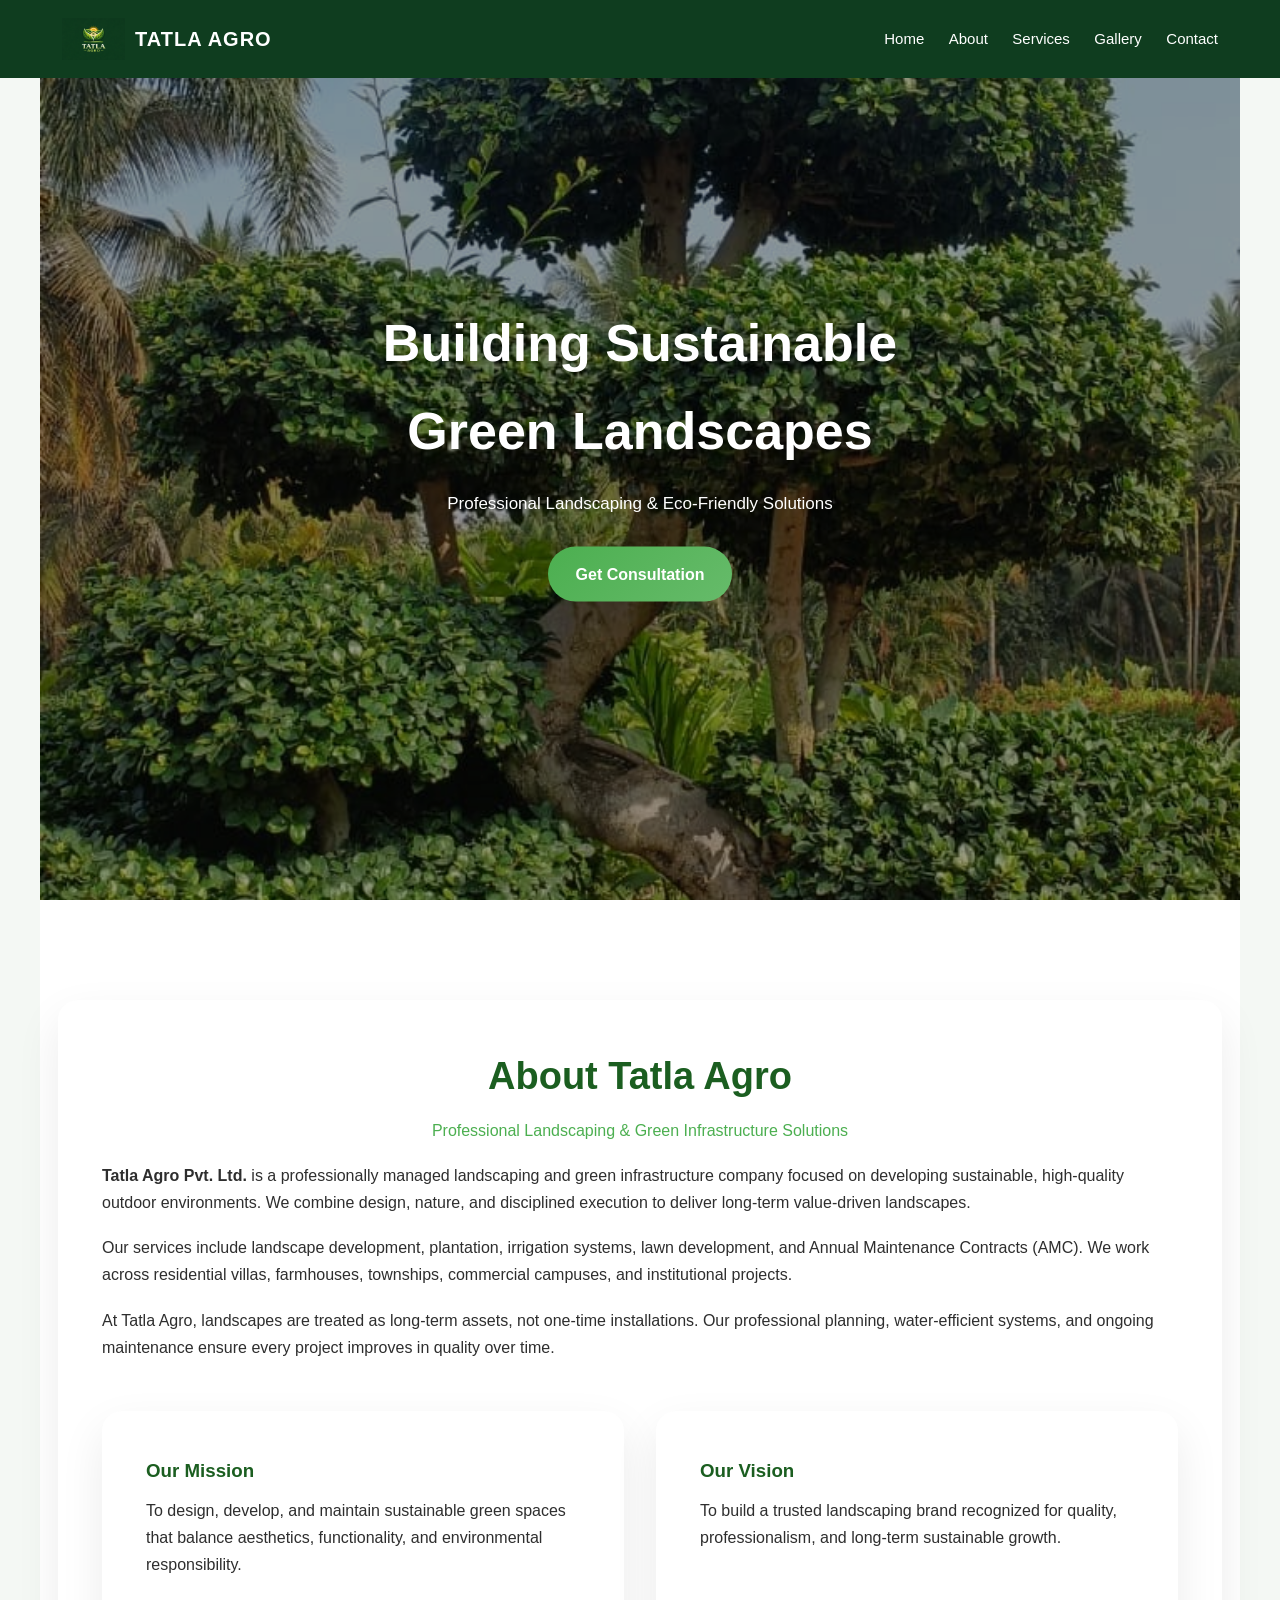
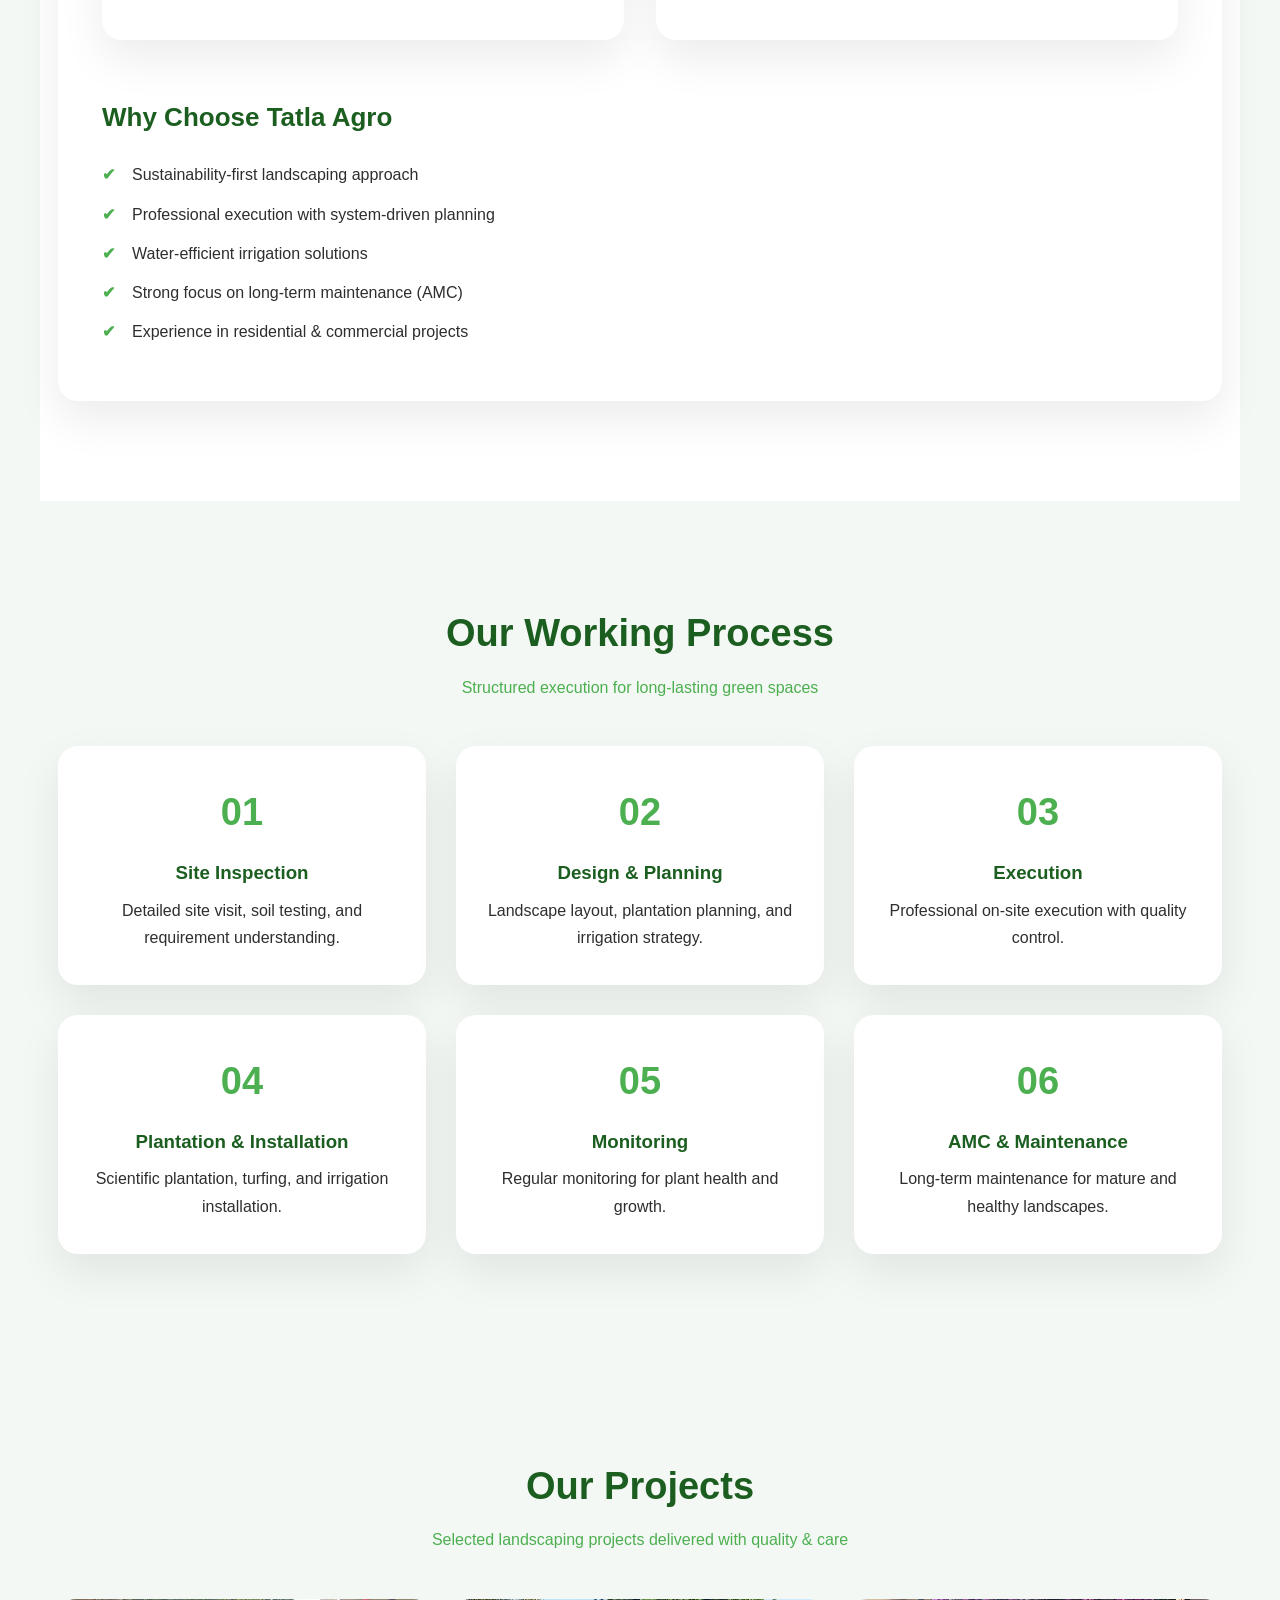
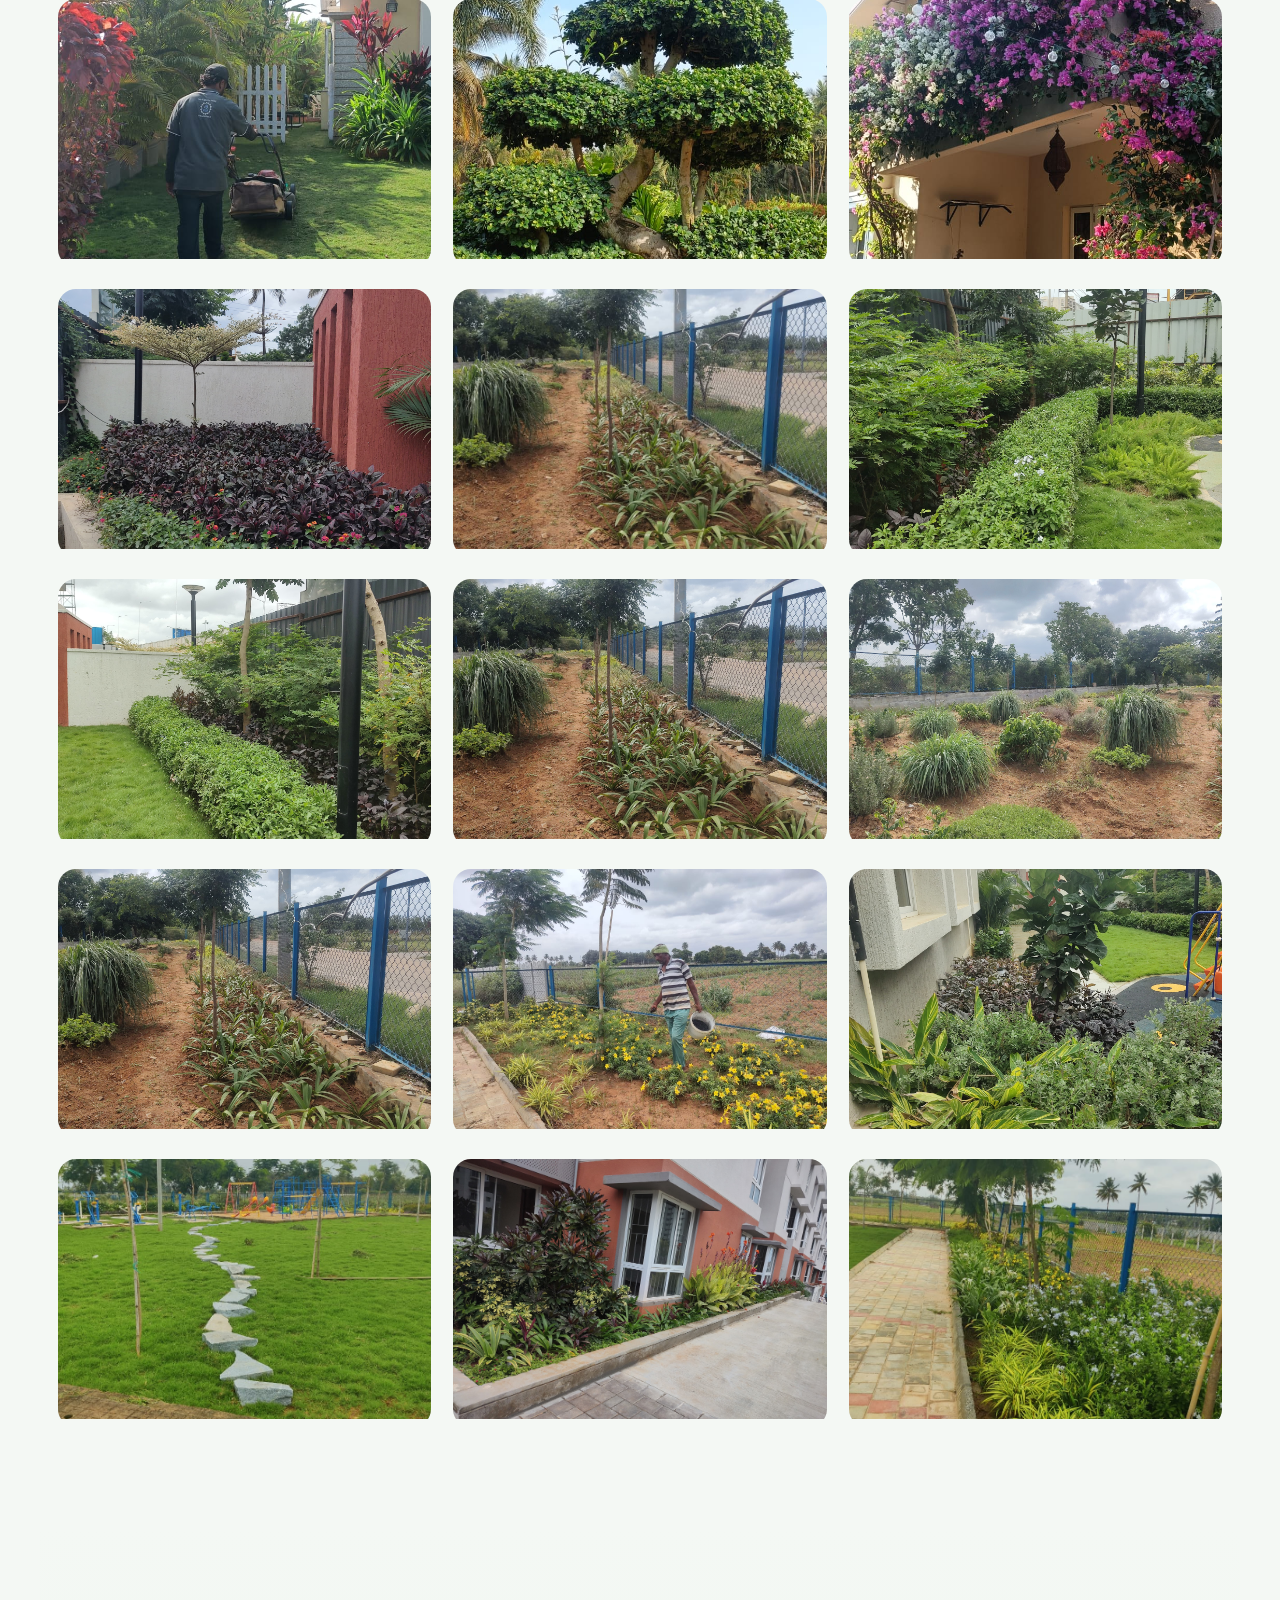
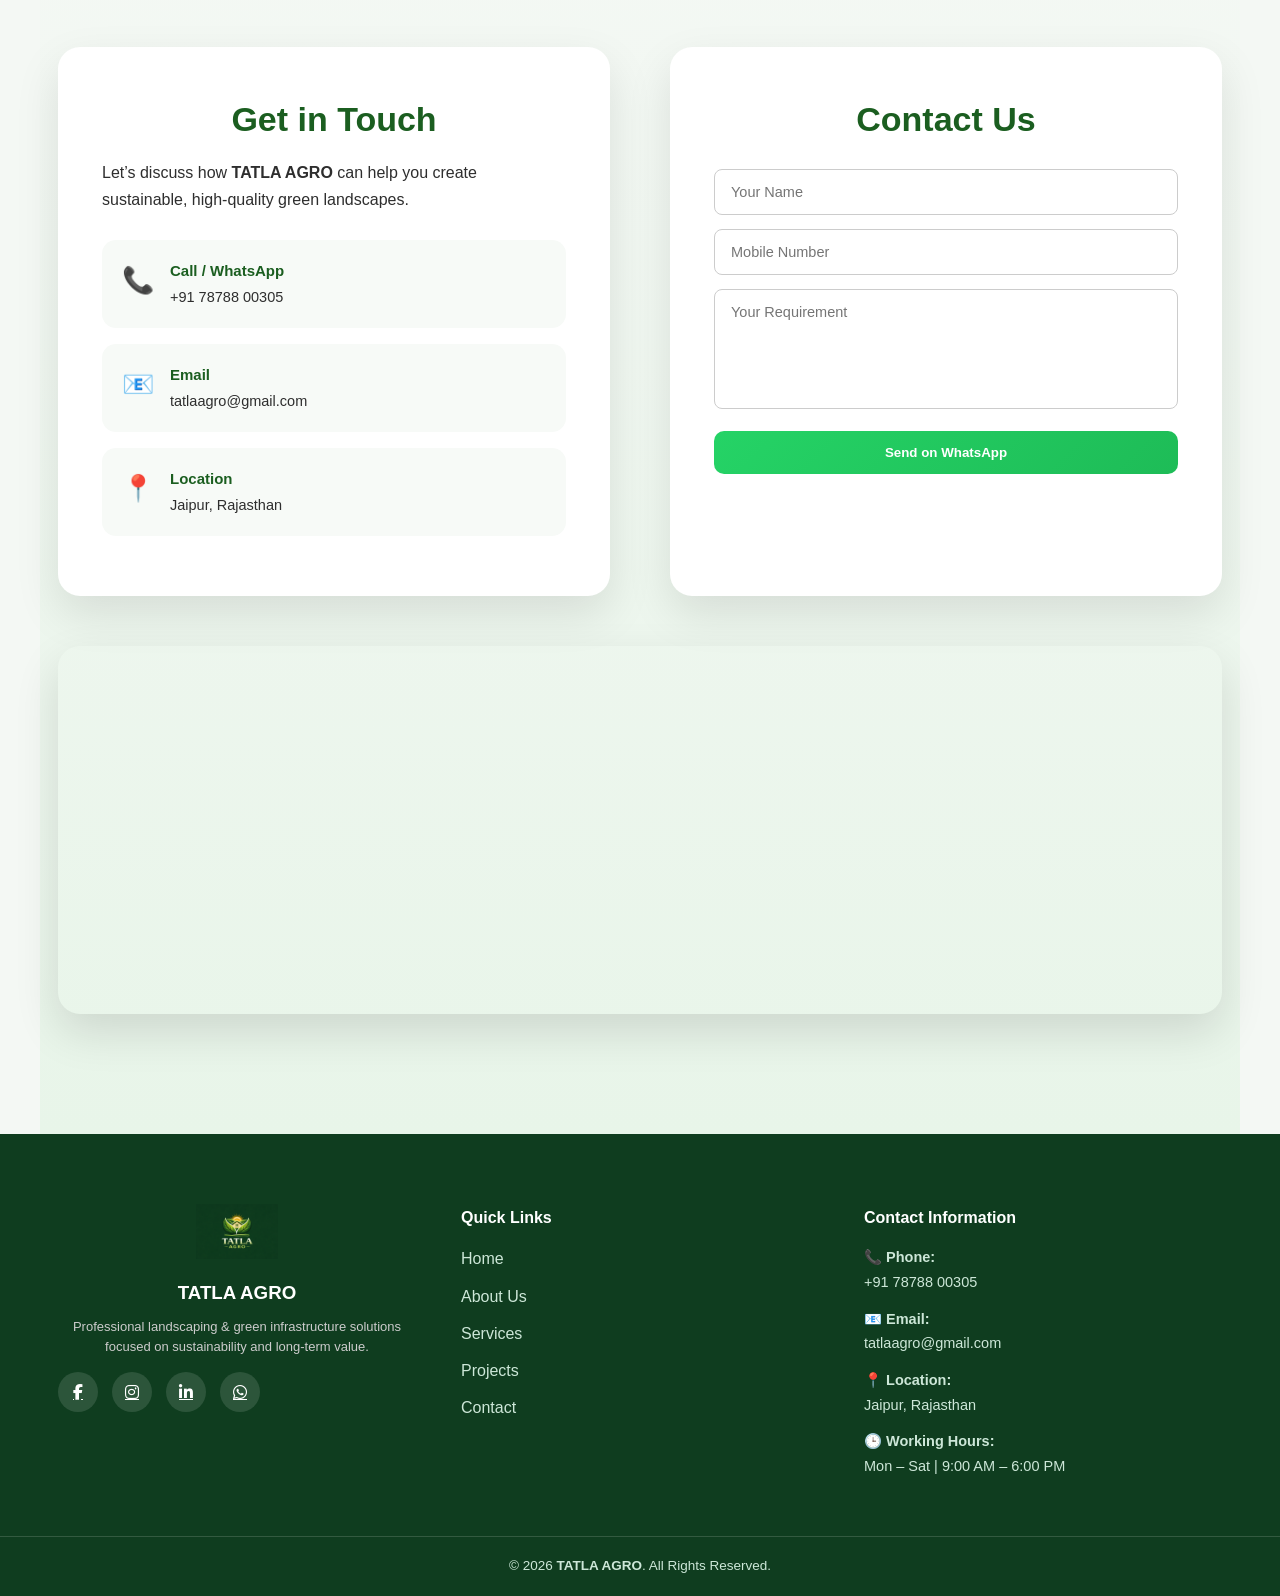
==== index.html @ 559c1608 "Update index.html" ====
<!DOCTYPE html>
<html lang="en">
<head>
  <meta charset="UTF-8">
  <meta name="viewport" content="width=device-width, initial-scale=1.0">
  <title>TATLA AGRO | Professional Landscaping</title>
  <meta name="description" content="Tatla Agro Pvt. Ltd. – Professional landscaping & green infrastructure solutions.">

  <link rel="stylesheet" href="style.css">
  <link rel="stylesheet" href="mobile.css" media="only screen and (max-width:768px)">
  <link rel="stylesheet" href="https://cdnjs.cloudflare.com/ajax/libs/font-awesome/6.5.1/css/all.min.css">
</head>

<body>

<!-- LOADER -->
<div id="page-loader">
  <div class="loader-ring"></div>
  <p>Loading Green Excellence...</p>
</div>

<div id="progress-bar"></div>

<!-- HEADER -->
<header class="main-header">
  <div class="header-inner">
    <div class="logo-box">
      <img src="logo.png" alt="Tatla Agro Logo">
      <span>TATLA AGRO</span>
    </div>
    <div class="menu-icon" onclick="toggleMenu()">☰</div>

    <nav class="nav-menu" id="navMenu">
      <a href="#home" onclick="closeMenu()">Home</a>
      <a href="#about" onclick="closeMenu()">About</a>
      <a href="#services" onclick="closeMenu()">Services</a>
      <a href="#gallery" onclick="closeMenu()">Gallery</a>
      <a href="#contact" onclick="closeMenu()">Contact</a>
    </nav>
  </div>
</header>

<!-- HERO -->
<section class="hero-slider" id="home">
  <div class="slide active" style="background-image:url('1.jpeg')"></div>
  <div class="slide" style="background-image:url('2.jpeg')"></div>
  <div class="slide" style="background-image:url('3.jpeg')"></div>

  <div class="hero-overlay"></div>

  <div class="hero-text">
    <h1>Building Sustainable Green Landscapes</h1>
    <p>Professional Landscaping & Eco-Friendly Solutions</p>
    <a href="#contact" class="btn">Get Consultation</a>
  </div>
</section>


<!-- ================= ABOUT SECTION ================= -->
<section class="about-section reveal" id="about">
  <div class="about-box">

    <h2>About Tatla Agro</h2>
    <p class="subtitle">Professional Landscaping & Green Infrastructure Solutions</p>

    <p>
      <strong>Tatla Agro Pvt. Ltd.</strong> is a professionally managed landscaping and
      green infrastructure company focused on developing sustainable, high-quality
      outdoor environments. We combine design, nature, and disciplined execution
      to deliver long-term value-driven landscapes.
    </p>

    <p>
      Our services include landscape development, plantation, irrigation systems,
      lawn development, and Annual Maintenance Contracts (AMC). We work across
      residential villas, farmhouses, townships, commercial campuses, and
      institutional projects.
    </p>

    <p>
      At Tatla Agro, landscapes are treated as long-term assets, not one-time
      installations. Our professional planning, water-efficient systems, and
      ongoing maintenance ensure every project improves in quality over time.
    </p>

    <div class="about-grid">
      <div class="about-box">
        <h3>Our Mission</h3>
        <p>
          To design, develop, and maintain sustainable green spaces that balance
          aesthetics, functionality, and environmental responsibility.
        </p>
      </div>

      <div class="about-box">
        <h3>Our Vision</h3>
        <p>
          To build a trusted landscaping brand recognized for quality,
          professionalism, and long-term sustainable growth.
        </p>
      </div>
    </div>

    <h3 class="why-title">Why Choose Tatla Agro</h3>
    <ul class="why-list">
      <li>Sustainability-first landscaping approach</li>
      <li>Professional execution with system-driven planning</li>
      <li>Water-efficient irrigation solutions</li>
      <li>Strong focus on long-term maintenance (AMC)</li>
      <li>Experience in residential & commercial projects</li>
    </ul>

  </div>
</section>

<!-- ================= WORKING PROCESS ================= -->
<section class="process reveal">
  <h2>Our Working Process</h2>
  <p class="subtitle">Structured execution for long-lasting green spaces</p>

  <div class="process-grid">

    <div class="process-step">
      <span>01</span>
      <h3>Site Inspection</h3>
      <p>Detailed site visit, soil testing, and requirement understanding.</p>
    </div>

    <div class="process-step">
      <span>02</span>
      <h3>Design & Planning</h3>
      <p>Landscape layout, plantation planning, and irrigation strategy.</p>
    </div>

    <div class="process-step">
      <span>03</span>
      <h3>Execution</h3>
      <p>Professional on-site execution with quality control.</p>
    </div>

    <div class="process-step">
      <span>04</span>
      <h3>Plantation & Installation</h3>
      <p>Scientific plantation, turfing, and irrigation installation.</p>
    </div>

    <div class="process-step">
      <span>05</span>
      <h3>Monitoring</h3>
      <p>Regular monitoring for plant health and growth.</p>
    </div>

    <div class="process-step">
      <span>06</span>
      <h3>AMC & Maintenance</h3>
      <p>Long-term maintenance for mature and healthy landscapes.</p>
    </div>

  </div>
</section>

<!-- ================= PROJECTS / GALLERY ================= -->
<!-- ================= PROJECTS / GALLERY ================= -->
<section class="gallery-section reveal" id="gallery">
  <h2>Our Projects</h2>
  <p class="subtitle">Selected landscaping projects delivered with quality & care</p>

  <div class="gallery-grid">

    <div class="gallery-item" onclick="openLightbox('1.jpeg')">
      <img src="1.jpeg" alt="Residential Villa Landscape">
      <div class="gallery-overlay">Residential Villa Landscape</div>
    </div>

    <div class="gallery-item" onclick="openLightbox('2.jpeg')">
      <img src="2.jpeg" alt="Farmhouse Plantation Project">
      <div class="gallery-overlay">Farmhouse Plantation Project</div>
    </div>

    <div class="gallery-item" onclick="openLightbox('3.jpeg')">
      <img src="3.jpeg" alt="Commercial Green Campus">
      <div class="gallery-overlay">Commercial Green Campus</div>
    </div>

    <div class="gallery-item" onclick="openLightbox('4.jpeg')">
      <img src="4.jpeg" alt="Luxury Lawn Development">
      <div class="gallery-overlay">Luxury Lawn Development</div>
    </div>

    <div class="gallery-item" onclick="openLightbox('5.jpeg')">
      <img src="5.jpeg" alt="Drip Irrigation System">
      <div class="gallery-overlay">Drip Irrigation System</div>
    </div>

    <div class="gallery-item" onclick="openLightbox('6.jpeg')">
      <img src="6.jpeg" alt="Township Landscaping">
      <div class="gallery-overlay">Township Landscaping</div>
    </div>

    <div class="gallery-item" onclick="openLightbox('7.jpeg')">
      <img src="7.jpeg" alt="Garden Renovation Project">
      <div class="gallery-overlay">Garden Renovation Project</div>
    </div>

    <div class="gallery-item" onclick="openLightbox('8.jpeg')">
      <img src="8.jpeg" alt="Avenue Plantation Work">
      <div class="gallery-overlay">Avenue Plantation Work</div>
    </div>

    <div class="gallery-item" onclick="openLightbox('9.jpeg')">
      <img src="9.jpeg" alt="Resort Landscape Design">
      <div class="gallery-overlay">Resort Landscape Design</div>
    </div>

    <div class="gallery-item" onclick="openLightbox('10.jpeg')">
      <img src="10.jpeg" alt="Institutional Green Area">
      <div class="gallery-overlay">Institutional Green Area</div>
    </div>

    <div class="gallery-item" onclick="openLightbox('11.jpeg')">
      <img src="11.jpeg" alt="Modern Home Garden">
      <div class="gallery-overlay">Modern Home Garden</div>
    </div>

    <div class="gallery-item" onclick="openLightbox('12.jpeg')">
      <img src="12.jpeg" alt="Park Development Project">
      <div class="gallery-overlay">Park Development Project</div>
    </div>

    <div class="gallery-item" onclick="openLightbox('13.jpeg')">
      <img src="13.jpeg" alt="Eco-Friendly Landscape">
      <div class="gallery-overlay">Eco-Friendly Landscape</div>
    </div>

    <div class="gallery-item" onclick="openLightbox('14.jpeg')">
      <img src="14.jpeg" alt="Corporate Office Landscape">
      <div class="gallery-overlay">Corporate Office Landscape</div>
    </div>

    <div class="gallery-item" onclick="openLightbox('15.jpeg')">
      <img src="15.jpeg" alt="Maintenance & AMC Project">
      <div class="gallery-overlay">Maintenance & AMC Project</div>
    </div>

  </div>
</section>


  <!-- CONTACT + FORM -->
<!-- ================= CONTACT SECTION ================= -->
<section class="contact-pro reveal" id="contact">

  <!-- TOP : INFO + FORM -->
  <div class="contact-container">

    <!-- LEFT : GET IN TOUCH -->
    <div class="contact-left">
      <h2>Get in Touch</h2>
      <p>
        Let’s discuss how <strong>TATLA AGRO</strong> can help you create
        sustainable, high-quality green landscapes.
      </p>

      <div class="info-box">
        <span>📞</span>
        <div>
          <h4>Call / WhatsApp</h4>
          <p>+91 78788 00305</p>
        </div>
      </div>

      <div class="info-box">
        <span>📧</span>
        <div>
          <h4>Email</h4>
          <p>tatlaagro@gmail.com</p>
        </div>
      </div>

      <div class="info-box">
        <span>📍</span>
        <div>
          <h4>Location</h4>
          <p>Jaipur, Rajasthan</p>
        </div>
      </div>
    </div>

    <!-- RIGHT : CONTACT FORM -->
    <div class="contact-right">
      <h2>Contact Us</h2>

      <form class="contact-form" onsubmit="sendWhatsApp(); return false;">
        <input type="text" id="name" placeholder="Your Name" required>
        <input type="tel" id="mobile" placeholder="Mobile Number" required>
        <textarea id="message" placeholder="Your Requirement"></textarea>
        <button type="submit">Send on WhatsApp</button>
      </form>
    </div>

  </div>

  <!-- BOTTOM : MAP -->
  <div class="contact-map">
     <iframe
        src="https://www.google.com/maps/embed?pb=!1m18!1m12!1m3!1d5981.088349086191!2d75.70664838748525!3d26.954976869300257!2m3!1f0!2f0!3f0!3m2!1i1024!2i768!4f13.1!3m3!1m2!1s0x396c4cd67a8f093d%3A0x9d8cc6167a414811!2sXP34%2BFX5%2C%20Jethu%20Rd%2C%20Govindpura%2C%20Jaipur%2C%20Rajasthan%20302044!5e0!3m2!1sen!2sin!4v1768583496267!5m2!1sen!2sin"
                    width="600" height="450" style="border:0;" allowfullscreen="" loading="lazy"
                    referrerpolicy="no-referrer-when-downgrade">
      </iframe>
  </div>

</section>


   
<!-- ================= FOOTER ================= -->
<footer class="site-footer">
  <div class="footer-container">

    <!-- LEFT : BRAND -->
    <div class="footer-brand">
      <img src="logo.png" alt="Tatla Agro Logo">
      <h3>TATLA AGRO</h3>
      <p>
        Professional landscaping & green infrastructure solutions
        focused on sustainability and long-term value.
      </p>
    
      <div class="social-links">
        <a href="#" aria-label="Facebook"><i class="fab fa-facebook-f"></i></a>
        <a href="#" aria-label="Instagram"><i class="fab fa-instagram"></i></a>
        <a href="#" aria-label="LinkedIn"><i class="fab fa-linkedin-in"></i></a>
        <a href="https://wa.me/917878800305" aria-label="WhatsApp">
          <i class="fab fa-whatsapp"></i>
        </a>
      </div>
    </div>

    <!-- CENTER : QUICK LINKS -->
    <div class="footer-col">
      <h4>Quick Links</h4>
      <ul>
        <li><a href="#home">Home</a></li>
        <li><a href="#about">About Us</a></li>
        <li><a href="#services">Services</a></li>
        <li><a href="#gallery">Projects</a></li>
        <li><a href="#contact">Contact</a></li>
      </ul>
    </div>

    <!-- RIGHT : CONTACT INFORMATION -->
    <div class="footer-col footer-contact">
      <h4>Contact Information</h4>

      <p><strong>📞 Phone:</strong><br>+91 78788 00305</p>
      <p><strong>📧 Email:</strong><br>tatlaagro@gmail.com</p>
      <p><strong>📍 Location:</strong><br>Jaipur, Rajasthan</p>

      <p><strong>🕒 Working Hours:</strong><br>Mon – Sat | 9:00 AM – 6:00 PM</p>
    </div>

  </div>

  <div class="footer-bottom">
    © 2026 <strong>TATLA AGRO</strong>. All Rights Reserved.
  </div>
</footer>


<script src="script.js"></script>
</body>
---- style.css ----
/* ================= RESET & VARIABLES ================= */
:root{
  --green-dark:#0f3d1f;
  --green-main:#4caf50;
  --green-soft:#e8f5e9;
  --text-dark:#2e2e2e;
  --shadow-soft:0 18px 45px rgba(0,0,0,.08);
  --shadow-hover:0 28px 65px rgba(0,0,0,.12);
}

*{
  margin:0;
  padding:0;
  box-sizing:border-box;
  font-family:"Segoe UI",Arial,sans-serif;
}

body{
  background:#f4f8f4;
  color:var(--text-dark);
  line-height:1.7;
}

/* ================= LOADER ================= */
#page-loader{
  position:fixed;
  inset:0;
  background:var(--green-dark);
  display:flex;
  flex-direction:column;
  align-items:center;
  justify-content:center;
  z-index:99999;
}

.loader-ring{
  width:60px;
  height:60px;
  border:6px solid rgba(255,255,255,.25);
  border-top:6px solid var(--green-main);
  border-radius:50%;
  animation:spin 1s linear infinite;
}

@keyframes spin{to{transform:rotate(360deg)}}

#page-loader p{
  margin-top:14px;
  color:#fff;
  font-size:14px;
  letter-spacing:1px;
}

/* ================= HEADER ================= */
.main-header{
  position:fixed;
  top:0;
  width:100%;
  background:var(--green-dark);
  z-index:1000;
}

.header-inner{
  max-width:1200px;
  margin:auto;
  padding:18px 22px;
  display:flex;
  justify-content:space-between;
  align-items:center;
}

.logo{
  color:#fff;
  font-size:22px;
  font-weight:800;
  letter-spacing:2px;
}

.menu-icon{
  display:none;
  color:#fff;
  font-size:28px;
  cursor:pointer;
}

.nav-menu a{
  color:#fff;
  text-decoration:none;
  margin-left:20px;
  font-size:15px;
  position:relative;
}

.nav-menu a::after{
  content:"";
  position:absolute;
  left:0;
  bottom:-6px;
  width:0;
  height:2px;
  background:var(--green-main);
  transition:.3s;
}

.nav-menu a:hover::after{
  width:100%;
}

/* ================= HERO ================= */
.hero-slider{
  position:relative;
  height:100vh;
  padding-top:72px;
  overflow:hidden;
}

.slide{
  position:absolute;
  inset:0;
  background-size:cover;
  background-position:center;
  opacity:0;
  transition:opacity 1.2s ease;
}

.slide.active{opacity:1}

.hero-overlay{
  position:absolute;
  inset:0;
  background:rgba(0,0,0,.4);
}

.hero-text{
  position:absolute;
  top:50%;
  left:50%;
  transform:translate(-50%,-50%);
  text-align:center;
  color:#fff;
  z-index:2;
  max-width:680px;
  padding:0 20px;
}

.hero-text h1{
  font-size:52px;
  font-weight:800;
  margin-bottom:14px;
}

.hero-text p{
  font-size:17px;
  margin-bottom:28px;
}

.btn{
  display:inline-block;
  background:linear-gradient(135deg,var(--green-main),#66bb6a);
  color:#fff;
  padding:14px 28px;
  border-radius:30px;
  font-weight:600;
  text-decoration:none;
  transition:.3s;
}

.btn:hover{
  transform:translateY(-2px);
  box-shadow:var(--shadow-hover);
}

/* ================= SECTIONS ================= */
section{
  max-width:1200px;
  margin:auto;
  padding:100px 18px;
}

h2{
  text-align:center;
  font-size:38px;
  color:#1b5e20;
  margin-bottom:8px;
}

.subtitle{
  text-align:center;
  color:var(--green-main);
  margin-bottom:45px;
  font-size:16px;
}

/* ================= ABOUT ================= */
.about-section{
  background:#fff;
}

.about-box{
  background:#fff;
  padding:44px;
  border-radius:20px;
  box-shadow:var(--shadow-soft);
}

.about-section p{
  font-size:16px;
  margin-bottom:18px;
}

.about-grid{
  display:grid;
  grid-template-columns:repeat(2,1fr);
  gap:32px;
  margin-top:50px;
}

.about-box h3{
  color:#1b5e20;
  margin-bottom:10px;
}

.why-title{
  margin-top:55px;
  font-size:26px;
  color:#1b5e20;
}

.why-list{
  list-style:none;
  margin-top:22px;
}

.why-list li{
  position:relative;
  padding-left:30px;
  margin-bottom:12px;
}

.why-list li::before{
  content:"✔";
  position:absolute;
  left:0;
  color:var(--green-main);
  font-weight:700;
}

/* ================= PROCESS ================= */
.process-grid{
  display:grid;
  grid-template-columns:repeat(3,1fr);
  gap:30px;
}

.process-step{
  background:#fff;
  padding:34px 28px;
  border-radius:20px;
  box-shadow:var(--shadow-soft);
  text-align:center;
  transition:.3s;
}

.process-step:hover{
  transform:translateY(-6px);
  box-shadow:var(--shadow-hover);
}

.process-step span{
  font-size:38px;
  font-weight:800;
  color:var(--green-main);
}

.process-step h3{
  margin:12px 0 8px;
  color:#1b5e20;
}

/* ================= GALLERY ================= */
.gallery-grid{
  display:grid;
  grid-template-columns:repeat(3,1fr);
  gap:22px;
}

.gallery-item{
  position:relative;
  overflow:hidden;
  border-radius:18px;
  cursor:pointer;
}

.gallery-item img{
  width:100%;
  height:260px;
  object-fit:cover;
  transition:transform .4s ease;
}

.gallery-item:hover img{
  transform:scale(1.12);
}

.gallery-overlay{
  position:absolute;
  inset:0;
  background:rgba(0,0,0,.45);
  color:#fff;
  display:flex;
  align-items:center;
  justify-content:center;
  font-weight:600;
  opacity:0;
  transition:.3s;
}

.gallery-item:hover .gallery-overlay{
  opacity:1;
}

/* ================= CONTACT FORM ================= */
.footer-form input,
.footer-form textarea{
  width:100%;
  padding:13px;
  margin-top:10px;
  border-radius:6px;
  border:1px solid #ccc;
}

.footer-form textarea{height:90px}

.footer-form button{
  margin-top:12px;
  width:100%;
  padding:13px;
  background:linear-gradient(135deg,#25d366,#1ebc57);
  border:none;
  color:#fff;
  font-weight:600;
  border-radius:8px;
  cursor:pointer;
}

/* ================= MAP ================= */
.footer-map iframe{
  width:100%;
  height:320px;
  border:0;
}

/* ================= FOOTER ================= */
.site-footer{
  background:#0f3d1f;
  color:#e0f2e9;
  padding-top:70px;
}

.footer-container{
  max-width:1200px;
  margin:auto;
  padding:0 18px 45px;
  display:grid;
  grid-template-columns: repeat(3,1fr);
  gap:45px;
}

/* COMMON */
.footer-col h3,
.footer-col h4{
  color:#ffffff;
  margin-bottom:14px;
}

.footer-col p{
  font-size:14.5px;
  line-height:1.7;
  color:#cde7d8;
}

/* QUICK LINKS */
.footer-col ul{
  list-style:none;
  padding:0;
}

.footer-col ul li{
  margin-bottom:10px;
}

.footer-col ul li a{
  color:#cde7d8;
  text-decoration:none;
}

.footer-col ul li a:hover{
  color:#4caf50;
}

/* CONTACT INFO RIGHT */
.footer-contact p{
  margin-bottom:12px;
}

/* SOCIAL ICONS */
.social-links{
  display:flex;
  gap:14px;
  margin-top:16px;
}

.social-links a{
  width:40px;
  height:40px;
  display:flex;
  align-items:center;
  justify-content:center;
  border-radius:50%;
  background:rgba(255,255,255,0.12);
  color:#ffffff;
  transition:0.3s;
}

.social-links a:hover{
  background:#4caf50;
  transform:translateY(-3px);
}

/* BOTTOM */
.footer-bottom{
  text-align:center;
  padding:18px;
  font-size:13.5px;
  border-top:1px solid rgba(255,255,255,0.15);
  color:#cde7d8;
}

/* ================= CONTACT SECTION – LAYOUT ================= */
.contact-pro{
  background: linear-gradient(180deg,#f4f8f4,#e8f5e9);
  padding:120px 18px;
}

/* TOP GRID */
.contact-container{
  max-width:1200px;
  margin:auto;
  display:grid;
  grid-template-columns: 1fr 1fr;
  gap:60px;
}

/* LEFT : INFO */
.contact-left{
  background:#ffffff;
  padding:44px;
  border-radius:22px;
  box-shadow:0 18px 45px rgba(0,0,0,0.1);
}

.contact-left h2{
  font-size:34px;
  color:#1b5e20;
  margin-bottom:10px;
}

.contact-left p{
  font-size:16px;
  margin-bottom:26px;
  line-height:1.7;
}

/* INFO BOX */
.info-box{
  display:flex;
  gap:16px;
  padding:18px 20px;
  background:#f7faf7;
  border-radius:14px;
  margin-bottom:16px;
}

.info-box span{
  font-size:26px;
}

.info-box h4{
  font-size:15px;
  color:#1b5e20;
  margin-bottom:2px;
}

.info-box p{
  margin:0;
  font-size:14.5px;
}

/* RIGHT : FORM */
.contact-right{
  background:#ffffff;
  padding:44px;
  border-radius:22px;
  box-shadow:0 18px 45px rgba(0,0,0,0.1);
}

.contact-right h2{
  font-size:34px;
  color:#1b5e20;
  margin-bottom:20px;
}

.contact-form input,
.contact-form textarea{
  width:100%;
  padding:14px 16px;
  margin-bottom:14px;
  border-radius:8px;
  border:1px solid #ccc;
  font-size:14.5px;
}

.contact-form textarea{
  height:120px;
  resize:none;
}

.contact-form button{
  width:100%;
  padding:14px;
  background:linear-gradient(135deg,#25d366,#1ebc57);
  border:none;
  color:#fff;
  font-weight:600;
  border-radius:10px;
  cursor:pointer;
}

/* BOTTOM : MAP */
.contact-map{
  max-width:1200px;
  margin:50px auto 0;
  border-radius:22px;
  overflow:hidden;
  box-shadow:0 18px 45px rgba(0,0,0,0.12);
}

.contact-map iframe{
  width:100%;
  height:360px;
  border:0;
}
.contact {
  background: linear-gradient(180deg, #f4f8f4, #e8f5e9);
}
.contact-pro {
  min-height: 100vh;
}
/* =========================
   LOGO – HEADER
========================= */
.logo-box {
  display: flex;
  align-items: center;
  gap: 10px;
}

.logo-box img {
  height: 42px;
  width: auto;
}

.logo-box span {
  color: #fff;
  font-size: 20px;
  font-weight: 700;
  letter-spacing: 1px;
}
/* =========================
   FOOTER LOGO
========================= */
.footer-brand {
  text-align: center;
}

.footer-brand img {
  height: 55px;
  margin-bottom: 10px;
}

.footer-brand h3 {
  color: #fff;
  margin-bottom: 8px;
}

.footer-brand p {
  font-size: 13px;
  color: #ccc;
  line-height: 1.5;
}
---- mobile.css ----
/* ================= GLOBAL FIX ================= */
*,
*::before,
*::after {
  box-sizing: border-box;
}

html, body {
  width: 100%;
  max-width: 100%;
  overflow-x: hidden;
  margin: 0;
  padding: 0;
}

/* ================= HEADER ================= */
.main-header {
  width: 100%;
  padding: 12px 16px;
}

.header-inner {
  width: 100%;
  max-width: 100%;
}

.logo {
  font-size: 20px;
  letter-spacing: 1px;
}

.menu-icon {
  display: block;
  font-size: 26px;
}

/* MOBILE NAV */
.nav-menu {
  position: fixed;
  top: 64px;
  left: 0;
  width: 100vw;
  height: auto;
  background: #0c3b2e;
  flex-direction: column;
  display: none;
}

.nav-menu a {
  width: 100%;
  padding: 14px;
  text-align: center;
  font-size: 16px;
  border-bottom: 1px solid rgba(255,255,255,0.15);
}

/* ================= HERO ================= */
.hero-slider {
  width: 100%;
  height: 92vh;
}

.slide {
  background-position: center;
  background-size: cover;
}

.hero-overlay {
  background: rgba(0,0,0,0.55);
}

.hero-text {
  width: 100%;
  padding: 0 18px;
  text-align: center;
}

.hero-text h1 {
  font-size: 26px;
  line-height: 1.25;
}

.hero-text p {
  font-size: 14px;
  margin: 12px 0 20px;
}

.hero-text .btn {
  padding: 12px 28px;
  font-size: 14px;
}

/* ================= ABOUT ================= */
.about-section {
  width: 100%;
  padding: 50px 16px;
}

.about-box {
  width: 100%;
  padding: 0;
}

.about-box h2 {
  font-size: 25px;
  text-align: center;
}

.subtitle {
  font-size: 14px;
  margin-bottom: 20px;
}

.about-box p {
  font-size: 14px;
  line-height: 1.65;
}

/* ABOUT GRID */
.about-grid {
  grid-template-columns: 1fr;
  gap: 22px;
}

.about-grid .about-box {
  padding: 22px;
  border-radius: 10px;
}

.about-box h3 {
  font-size: 18px;
}

.why-title {
  text-align: center;
  font-size: 20px;
  margin-top: 35px;
}

.why-list {
  padding-left: 18px;
}

.why-list li {
  font-size: 14px;
  margin-bottom: 8px;
}

/* ================= PROCESS ================= */
.process {
  width: 100%;
  padding: 50px 16px;
}

.process h2 {
  font-size: 25px;
}

.process-grid {
  grid-template-columns: 1fr;
  gap: 18px;
}

.process-step {
  padding: 24px;
  border-radius: 12px;
}

.process-step span {
  font-size: 26px;
}

/* ================= GALLERY ================= */
.gallery-section {
  width: 100%;
  padding: 50px 14px;
}

.gallery-section h2 {
  font-size: 25px;
}

.gallery-grid {
  grid-template-columns: 1fr;
  gap: 14px;
}

.gallery-item {
  width: 100%;
  border-radius: 12px;
  overflow: hidden;
}

.gallery-item img {
  width: 100%;
  height: 220px;
  object-fit: cover;
}

/* ================= CONTACT ================= */
.contact-pro {
  width: 100%;
  padding: 50px 16px;
}

.contact-container {
  width: 100%;
  flex-direction: column;
  gap: 36px;
}

.contact-left,
.contact-right {
  width: 100%;
}

.contact-left h2,
.contact-right h2 {
  font-size: 24px;
  text-align: center;
}

.contact-left p {
  font-size: 14px;
  text-align: center;
}

.info-box {
  justify-content: center;
  margin-bottom: 16px;
}

.info-box h4 {
  font-size: 15px;
}

.info-box p {
  font-size: 14px;
}

/* FORM */
.contact-form {
  width: 100%;
}

.contact-form input,
.contact-form textarea {
  width: 100%;
  font-size: 14px;
  padding: 12px;
}

.contact-form button {
  width: 100%;
  padding: 14px;
  font-size: 15px;
}

/* MAP */
.contact-map iframe {
  width: 100vw;
  height: 280px;
  border: none;
}

/* ================= FOOTER ================= */
.site-footer {
  width: 100%;
  padding: 45px 16px 18px;
}

.footer-container {
  grid-template-columns: 1fr;
  gap: 30px;
  text-align: center;
}

.footer-col h3,
.footer-col h4 {
  font-size: 19px;
}

.footer-col p,
.footer-col li a {
  font-size: 14px;
}

.social-links {
  justify-content: center;
}

.footer-bottom {
  font-size: 13px;
}
/* ================= CONTACT FIX ================= */

/* Allow full height */
.contact-pro,
.contact-container,
.contact-right {
  height: auto !important;
  overflow: visible !important;
}

/* Stack properly */
.contact-container {
  display: flex !important;
  flex-direction: column !important;
  align-items: stretch;
}

/* Force form visibility */
.contact-right {
  width: 100%;
  display: block;
}

/* Form proper spacing */
.contact-form {
  margin-top: 20px;
}

/* Inputs never hidden */
.contact-form input,
.contact-form textarea,
.contact-form button {
  display: block;
  width: 100%;
}

/* Fix map pushing form */
.contact-map {
  margin-top: 40px;
  width: 100%;
}

.contact-map iframe {
  display: block;
  width: 100%;
  max-width: 100%;
}
/* =========================
   MOBILE LOGO FIX
========================= */
.logo-box img {
  height: 34px;
}

.logo-box span {
  font-size: 16px;
}
.footer-brand img {
  height: 45px;
}
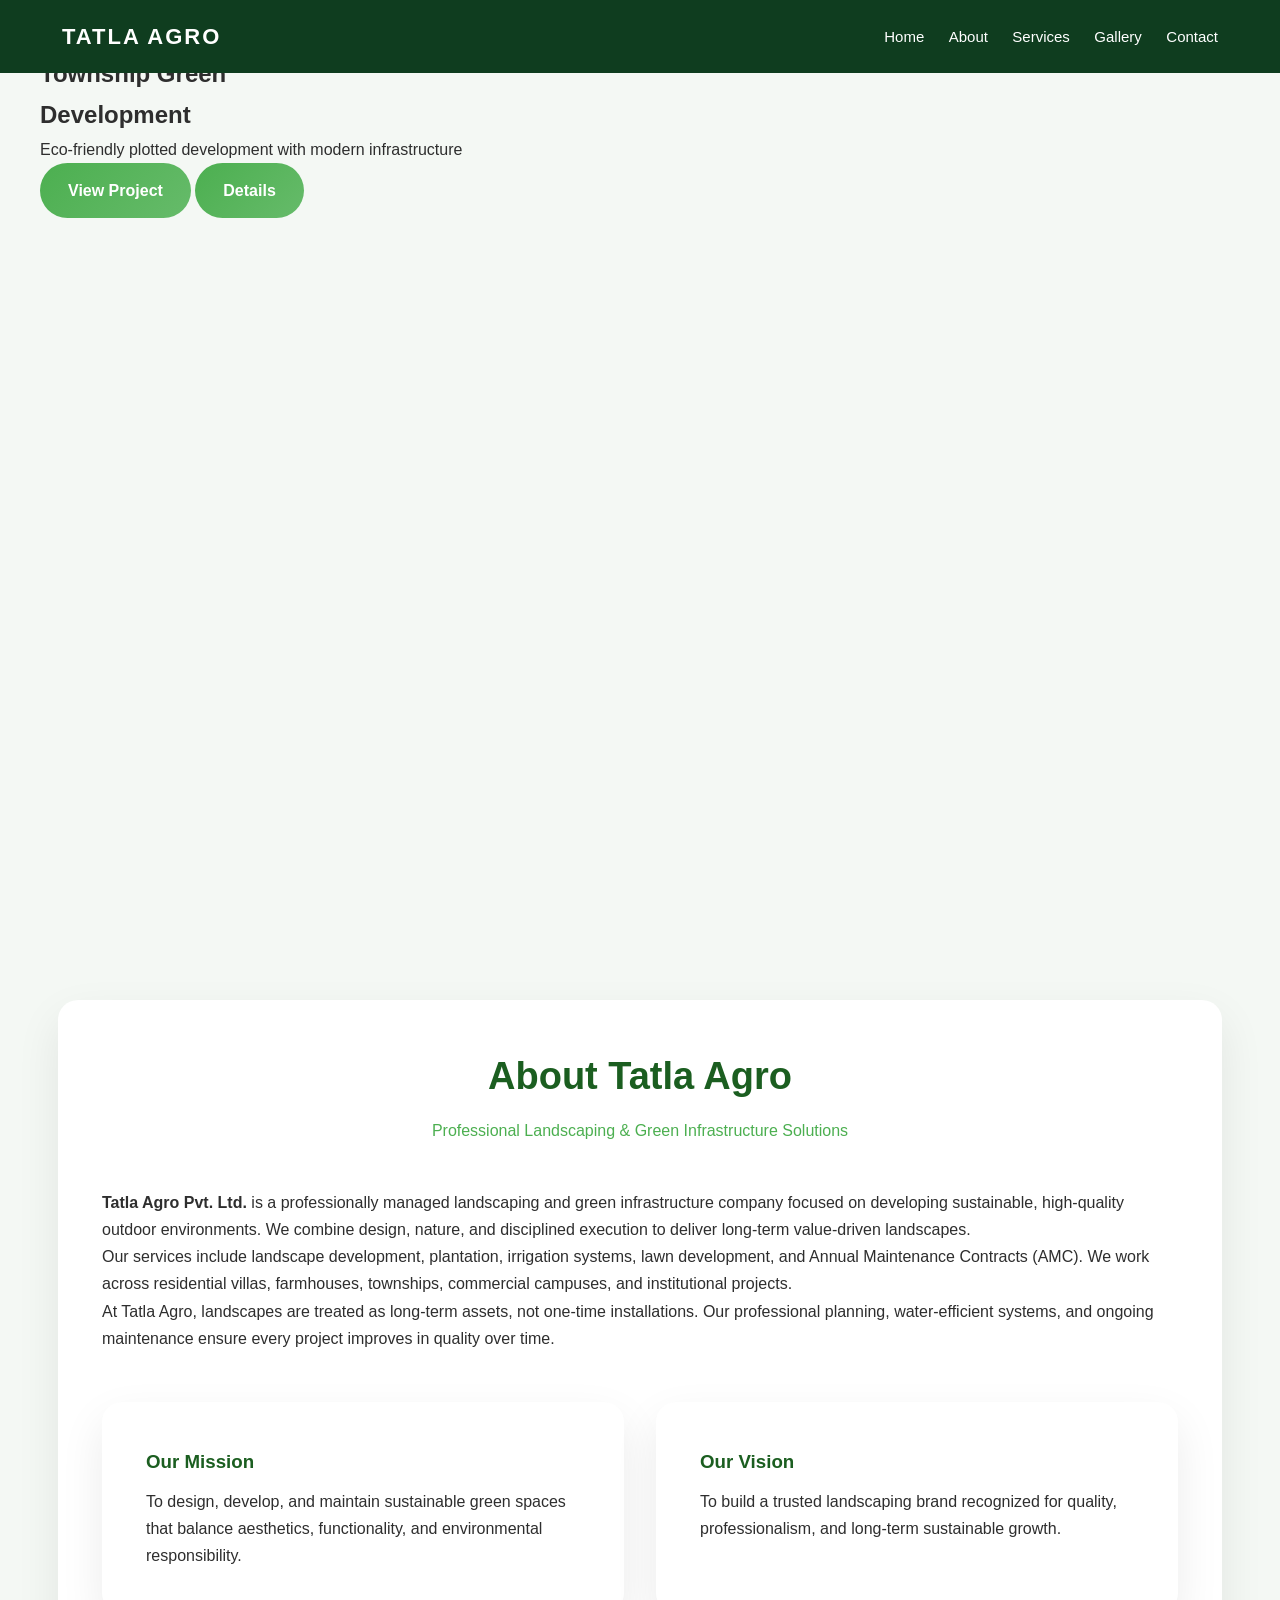
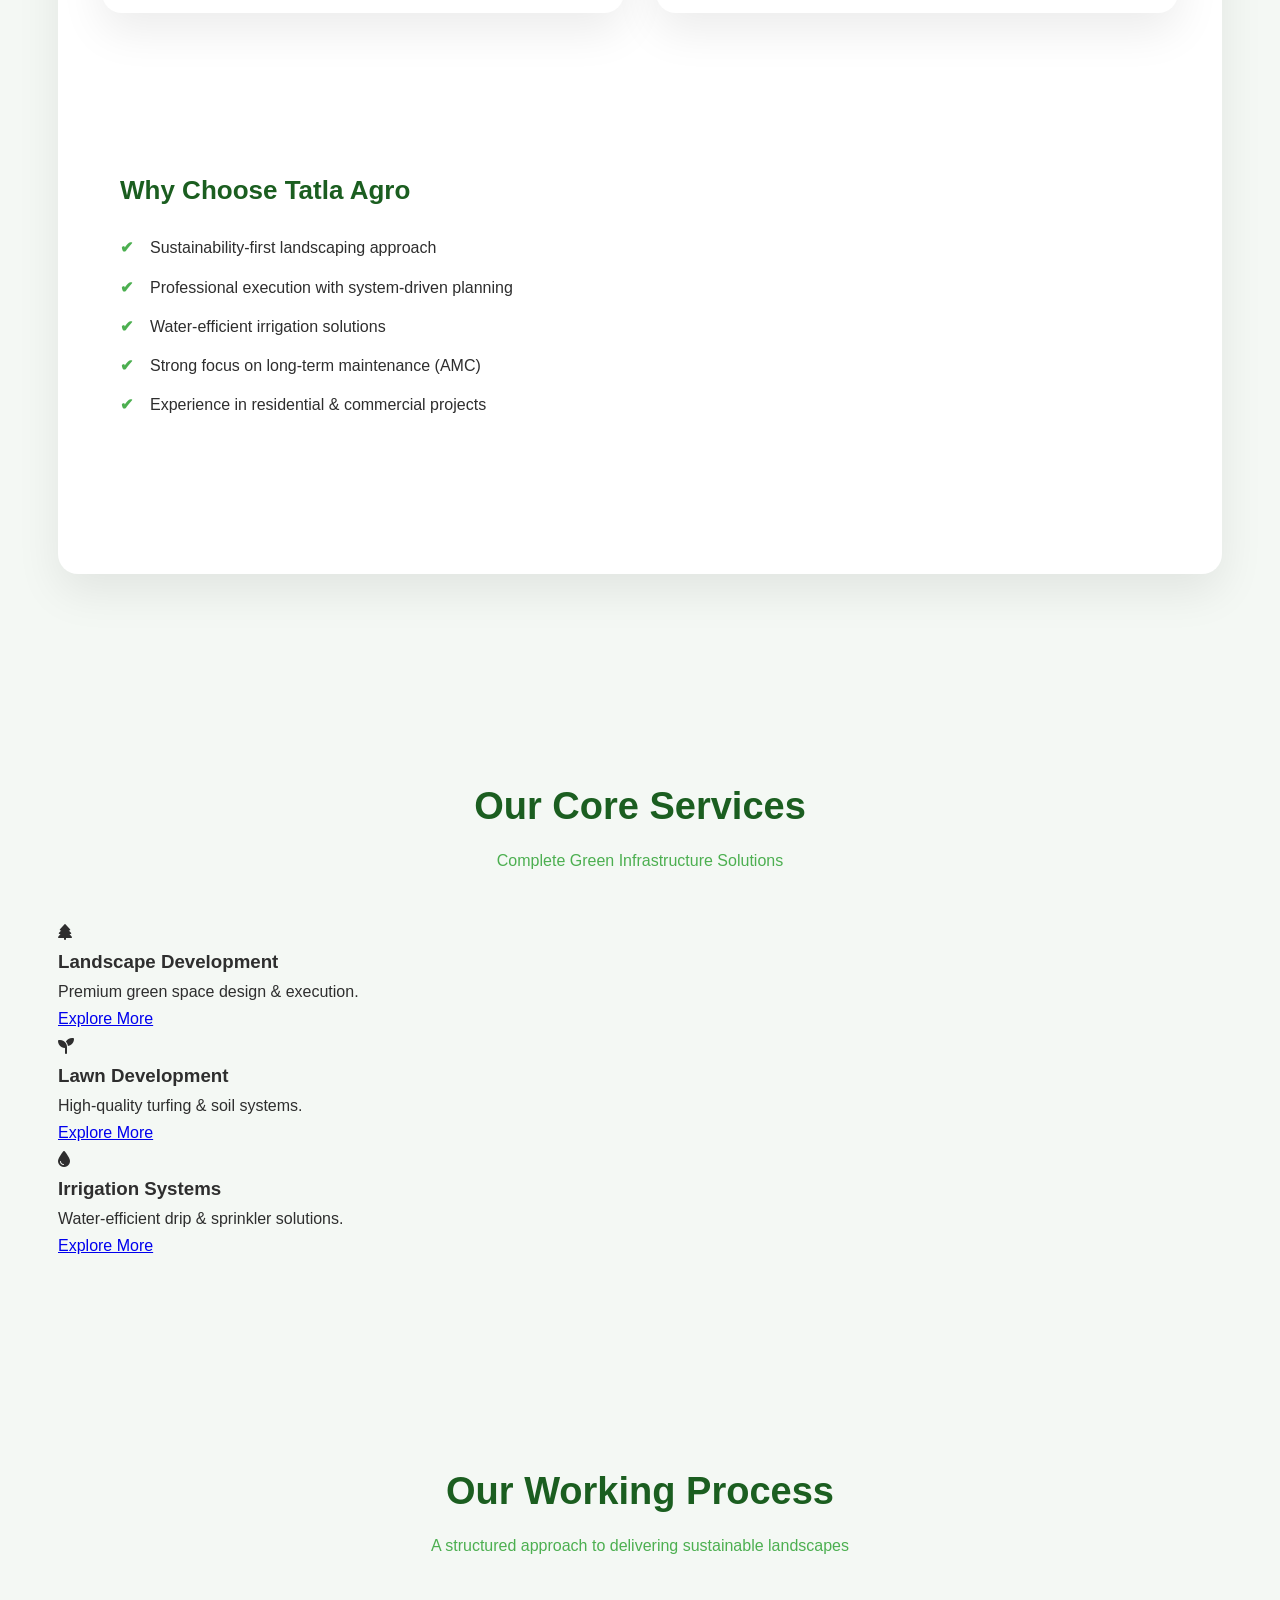
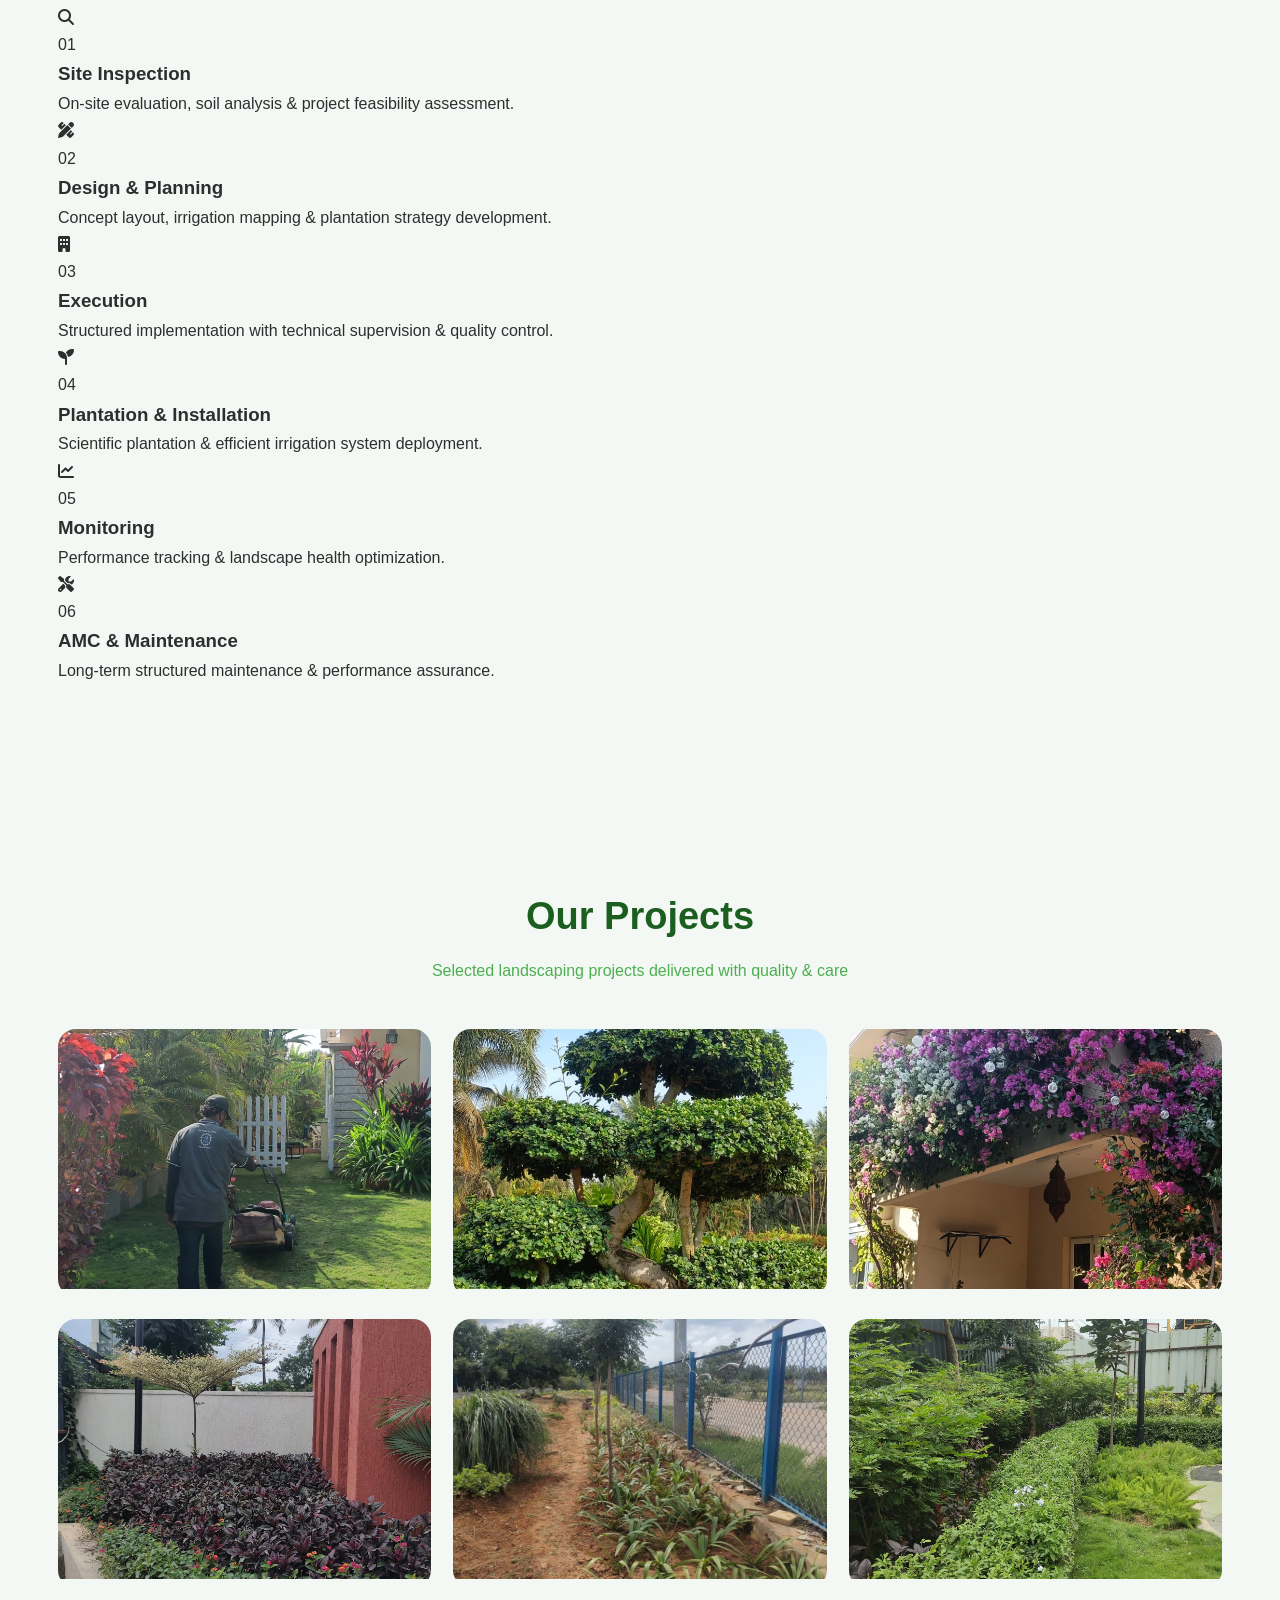
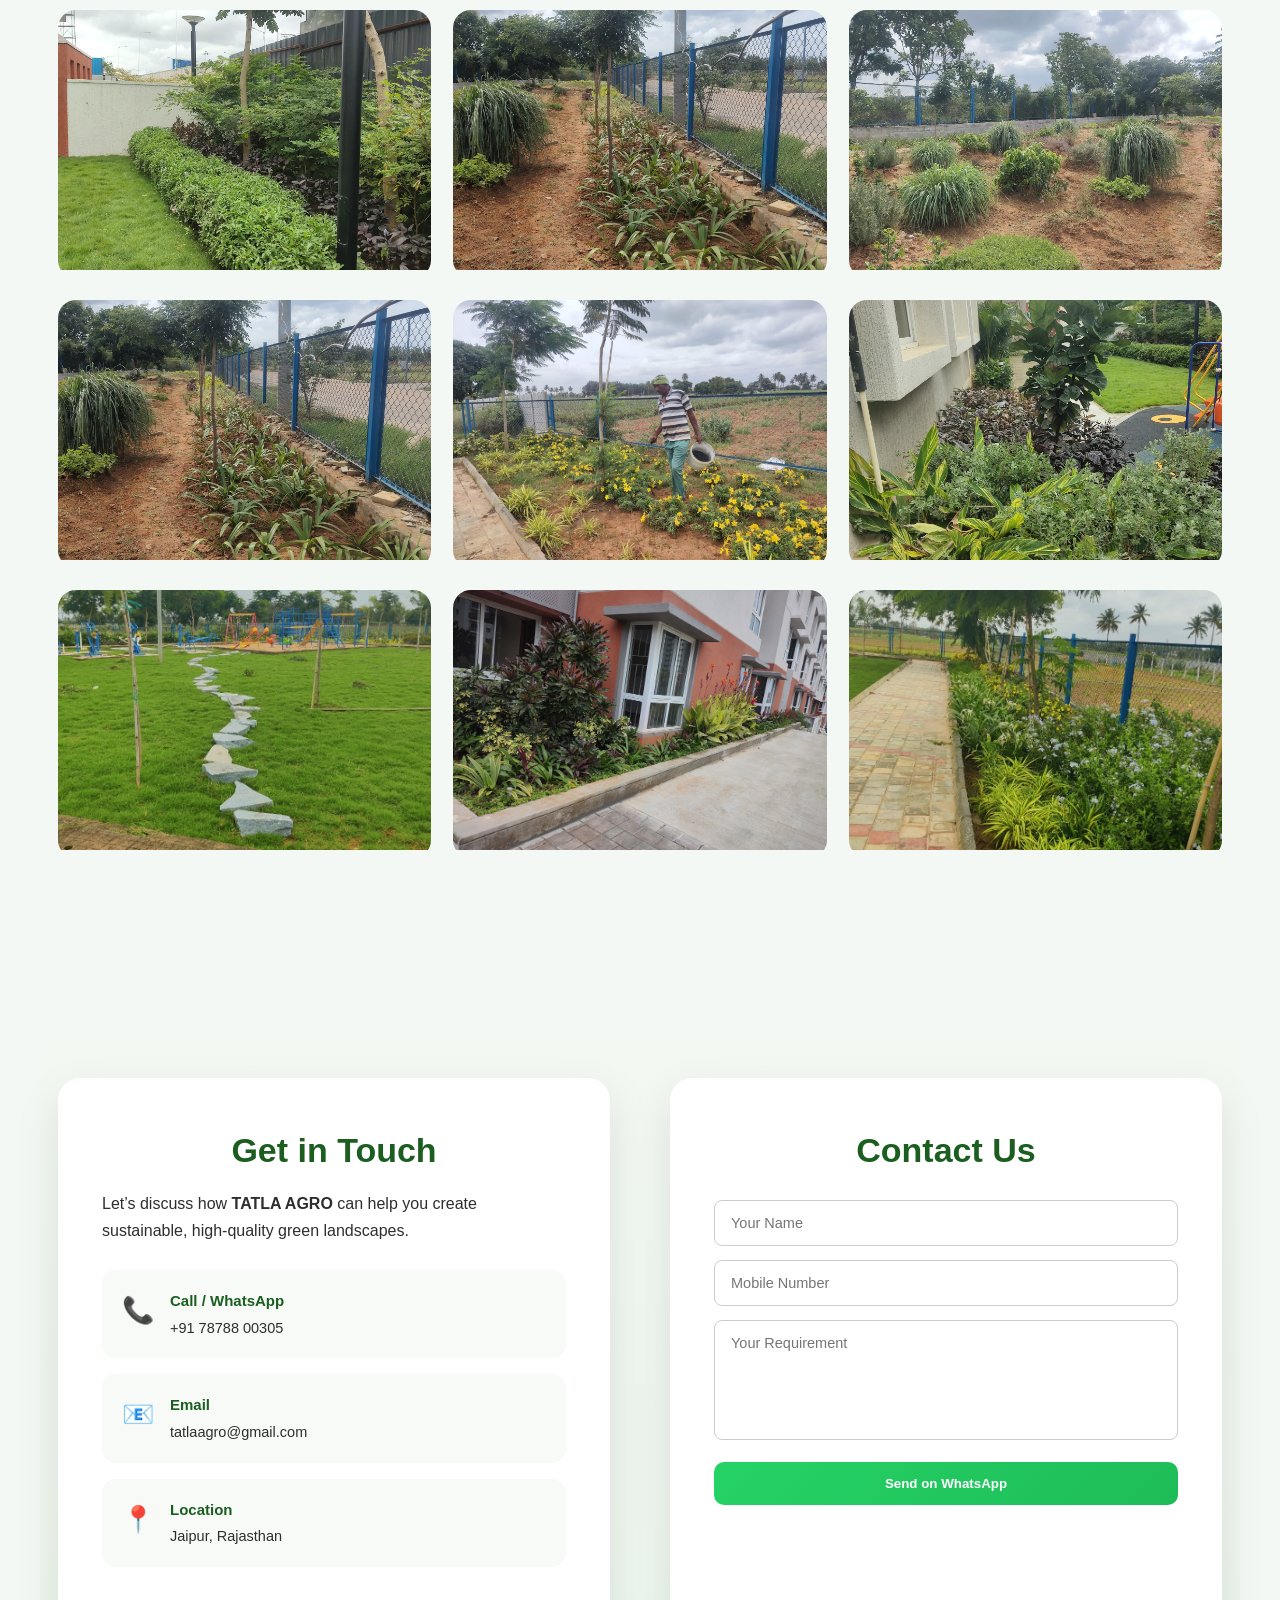
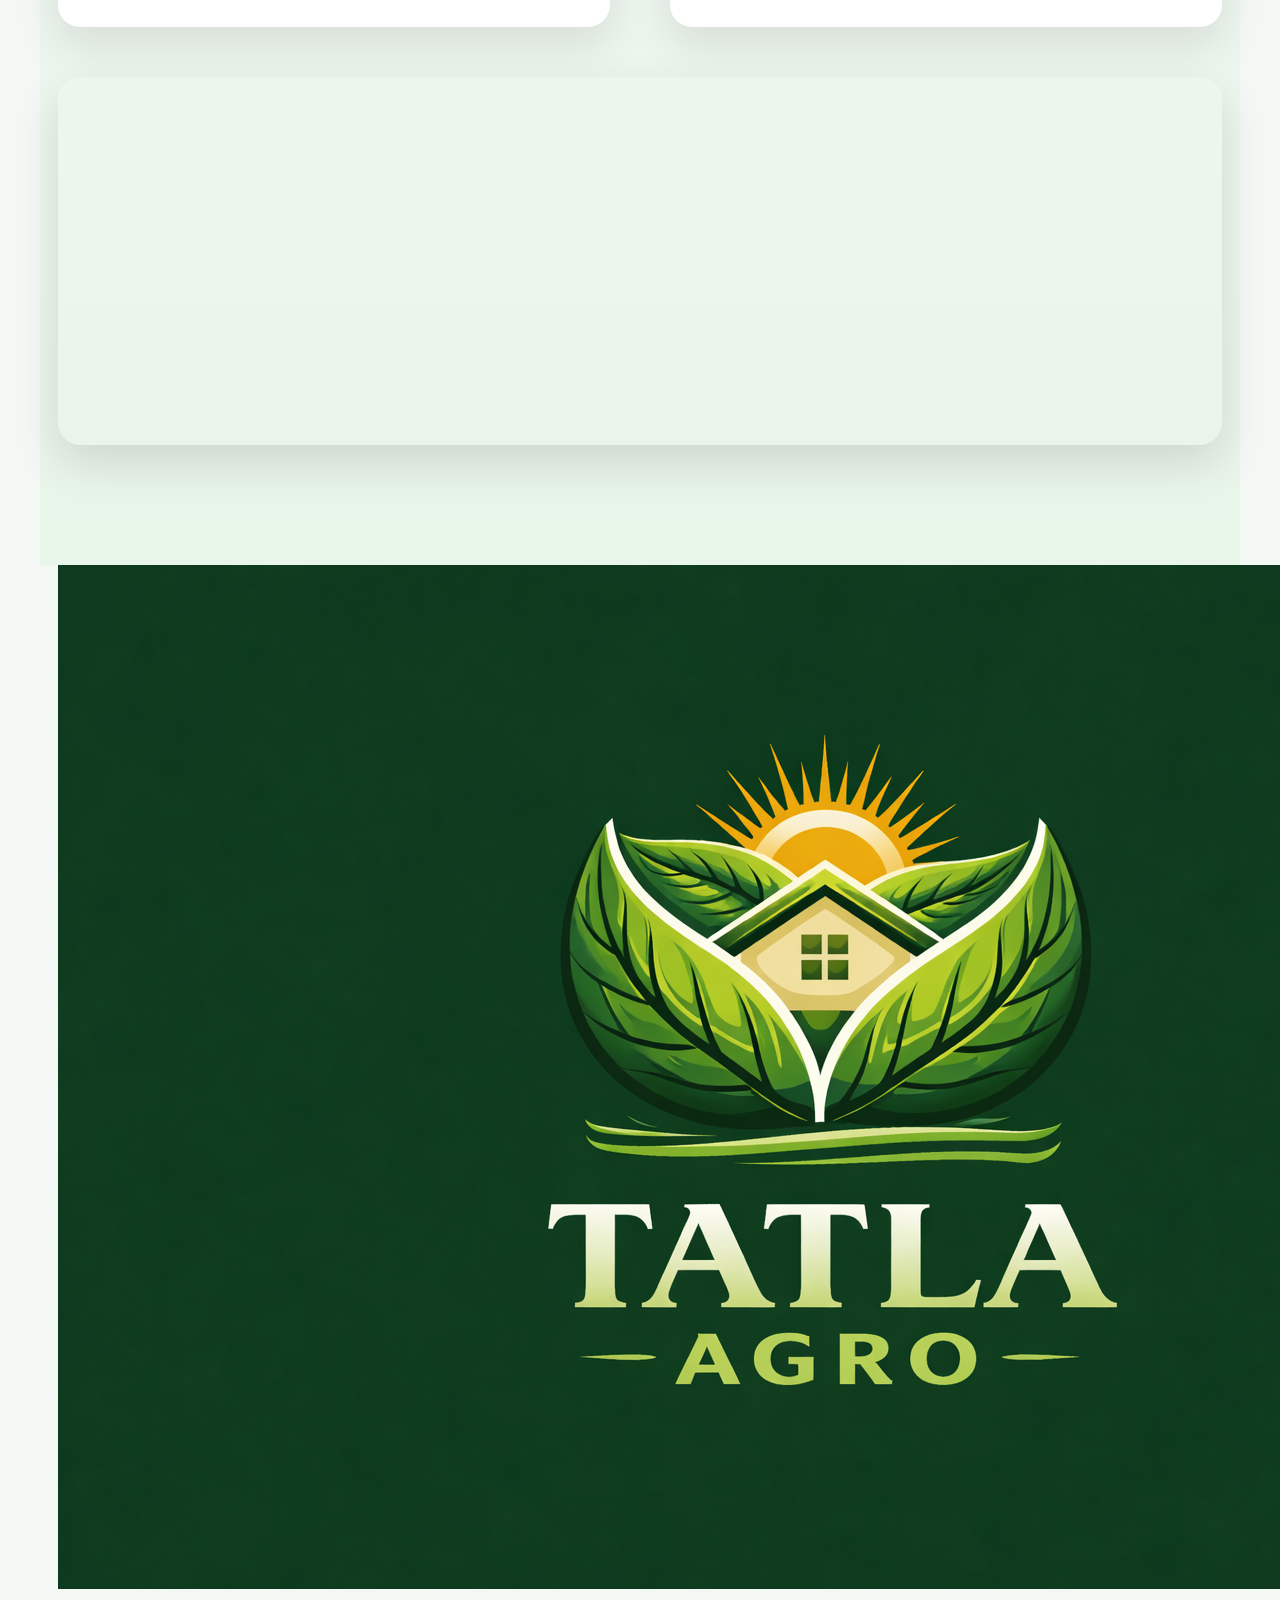
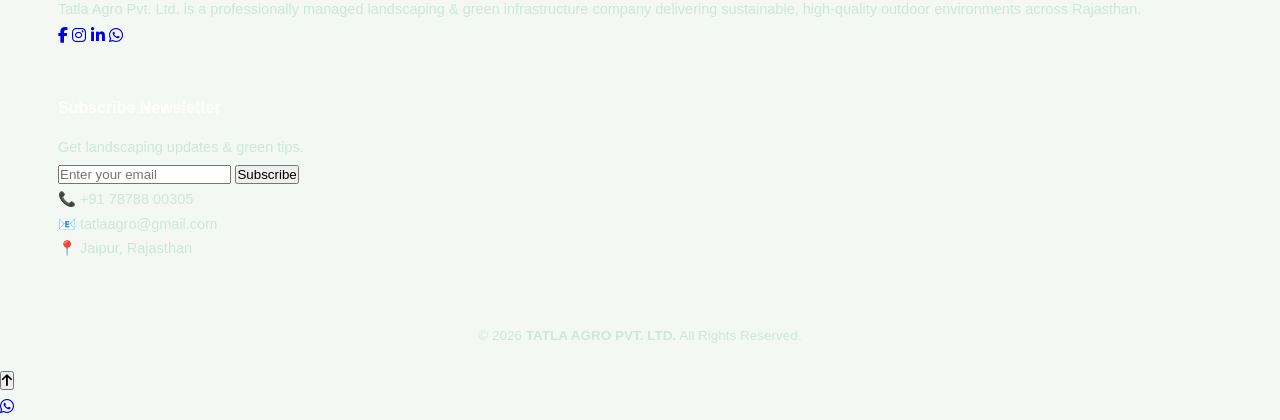
==== commit 87b38c6f: "Update index.html" ====
--- a/index.html
+++ b/index.html
@@ -1,8 +1,11 @@
 <!DOCTYPE html>
 <html lang="en">
+
 <head>
   <meta charset="UTF-8">
   <meta name="viewport" content="width=device-width, initial-scale=1.0">
+  <meta name="keywords" content="Landscaping Jaipur, Garden Development, Irrigation Systems Rajasthan">
+  <meta name="author" content="Tatla Agro Pvt Ltd">
   <title>TATLA AGRO | Professional Landscaping</title>
   <meta name="description" content="Tatla Agro Pvt. Ltd. – Professional landscaping & green infrastructure solutions.">
 
@@ -13,366 +16,545 @@
 
 <body>
 
-<!-- LOADER -->
-<div id="page-loader">
-  <div class="loader-ring"></div>
-  <p>Loading Green Excellence...</p>
-</div>
-
-<div id="progress-bar"></div>
-
-<!-- HEADER -->
-<header class="main-header">
-  <div class="header-inner">
-    <div class="logo-box">
-      <img src="logo.png" alt="Tatla Agro Logo">
-      <span>TATLA AGRO</span>
-    </div>
-    <div class="menu-icon" onclick="toggleMenu()">☰</div>
-
-    <nav class="nav-menu" id="navMenu">
-      <a href="#home" onclick="closeMenu()">Home</a>
-      <a href="#about" onclick="closeMenu()">About</a>
-      <a href="#services" onclick="closeMenu()">Services</a>
-      <a href="#gallery" onclick="closeMenu()">Gallery</a>
-      <a href="#contact" onclick="closeMenu()">Contact</a>
-    </nav>
+  <!-- LOADER -->
+  <div id="page-loader">
+    <div class="loader-ring"></div>
+    <p>Loading Green Excellence...</p>
   </div>
-</header>
-
-<!-- HERO -->
-<section class="hero-slider" id="home">
-  <div class="slide active" style="background-image:url('1.jpeg')"></div>
-  <div class="slide" style="background-image:url('2.jpeg')"></div>
-  <div class="slide" style="background-image:url('3.jpeg')"></div>
-
-  <div class="hero-overlay"></div>
-
-  <div class="hero-text">
-    <h1>Building Sustainable Green Landscapes</h1>
-    <p>Professional Landscaping & Eco-Friendly Solutions</p>
-    <a href="#contact" class="btn">Get Consultation</a>
-  </div>
-</section>
-
-
-<!-- ================= ABOUT SECTION ================= -->
-<section class="about-section reveal" id="about">
-  <div class="about-box">
-
-    <h2>About Tatla Agro</h2>
-    <p class="subtitle">Professional Landscaping & Green Infrastructure Solutions</p>
-
-    <p>
-      <strong>Tatla Agro Pvt. Ltd.</strong> is a professionally managed landscaping and
-      green infrastructure company focused on developing sustainable, high-quality
-      outdoor environments. We combine design, nature, and disciplined execution
-      to deliver long-term value-driven landscapes.
-    </p>
-
-    <p>
-      Our services include landscape development, plantation, irrigation systems,
-      lawn development, and Annual Maintenance Contracts (AMC). We work across
-      residential villas, farmhouses, townships, commercial campuses, and
-      institutional projects.
-    </p>
-
-    <p>
-      At Tatla Agro, landscapes are treated as long-term assets, not one-time
-      installations. Our professional planning, water-efficient systems, and
-      ongoing maintenance ensure every project improves in quality over time.
-    </p>
-
-    <div class="about-grid">
-      <div class="about-box">
-        <h3>Our Mission</h3>
+
+  <div id="progress-bar"></div>
+
+  <!-- HEADER -->
+  <header class="main-header">
+    <div class="header-inner">
+      <div class="logo">TATLA AGRO</div>
+      <div class="menu-icon" onclick="toggleMenu()">☰</div>
+
+      <nav class="nav-menu" id="navMenu">
+        <a href="#home" onclick="closeMenu()">Home</a>
+        <a href="#about" onclick="closeMenu()">About</a>
+        <a href="#services" onclick="closeMenu()">Services</a>
+        <a href="#gallery" onclick="closeMenu()">Gallery</a>
+        <a href="#contact" onclick="closeMenu()">Contact</a>
+      </nav>
+    </div>
+  </header>
+
+  <!-- ================= PREMIUM HERO SLIDER ================= -->
+
+  <section class="hero-slider">
+    <div class="slides">
+
+      <div class="slide active">
+        <img src="34.jpg" alt="">
+        <div class="overlay"></div>
+        <div class="content">
+          <span>Green Township Project</span>
+          <h1>Township Green <br> Development</h1>
+          <p>Eco-friendly plotted development with modern infrastructure</p>
+          <div class="buttons">
+            <a href="#" class="btn primary">View Project</a>
+            <a href="#" class="btn secondary">Details</a>
+          </div>
+        </div>
+      </div>
+
+      <div class="slide">
+        <img src="31.jpg" alt="">
+        <div class="overlay"></div>
+        <div class="content">
+          <span>Organic Farming Initiative</span>
+          <h1>Organic Farming <br> Solutions</h1>
+          <p>Promoting sustainable and chemical-free agriculture</p>
+          <div class="buttons">
+            <a href="#" class="btn primary">View Project</a>
+            <a href="#" class="btn secondary">Details</a>
+          </div>
+        </div>
+      </div>
+
+      <div class="slide">
+        <img src="32.webp" alt="">
+        <div class="overlay"></div>
+        <div class="content">
+          <span>Land Development Project</span>
+          <h1>Agro Land <br> Development</h1>
+          <p>Strategic land planning for long-term growth</p>
+
+          <div class="buttons">
+            <a href="#" class="btn primary">View Project</a>
+            <a href="#" class="btn secondary">Details</a>
+          </div>
+        </div>
+      </div>
+      <!-- Slide 4 -->
+      <div class="slide">
+        <img src="33.jpg" alt="">
+        <div class="overlay"></div>
+        <div class="content">
+        <span>Smart Irrigation System</span>
+        <h1>Modern Irrigation <br> System</h1>
+        <p>Efficient water management with advanced technology</p>
+        <div class="buttons">
+          <a href="#" class="btn primary">View Project</a>
+          <a href="#" class="btn secondary">Details</a>
+        </div>
+      </div>
+    </div>
+
+    <!-- Slide 5 -->
+    <div class="slide">
+      <img src="35.webp" alt="">
+       <div class="overlay"></div>
+     <div class="content">
+        <span>Premium Farmland Project</span>
+        <h1>Premium <br> Farm Lands</h1>
+        <p>High-value agricultural plots in prime locations</p>
+        <div class="buttons">
+          <a href="#" class="btn primary">View Project</a>
+          <a href="#" class="btn secondary">Details</a>
+        </div>
+      </div>
+    </div>
+
+    <!-- Slide 6 -->
+    <div class="slide">
+      <img src="36.jpg" alt="">
+      <div class="overlay"></div>
+      <div class="content">
+        <span>Sustainable Development</span>
+        <h1>Sustainable Agro <br> Projects</h1>
+        <p>Building a greener future with eco-conscious farming</p>
+        <div class="buttons">
+          <a href="#" class="btn primary">View Project</a>
+          <a href="#" class="btn secondary">Details</a>
+        </div>
+      </div>
+    </div>
+    </div>
+
+    <div class="dots">
+      <span class="dot active" onclick="currentSlide(0)"></span>
+      <span class="dot" onclick="currentSlide(1)"></span>
+      <span class="dot" onclick="currentSlide(2)"></span>
+      <span class="dot" onclick="currentSlide(3)"></span>
+      <span class="dot" onclick="currentSlide(4)"></span>
+      <span class="dot" onclick="currentSlide(5)"></span>
+    </div>
+  </section>
+
+
+  <!-- ================= ABOUT SECTION ================= -->
+  <section class="about-company animate fade-left">
+    <div class="about-box">
+
+      <h2>About Tatla Agro</h2>
+      <p class="subtitle">Professional Landscaping & Green Infrastructure Solutions</p>
+
+      <p>
+        <strong>Tatla Agro Pvt. Ltd.</strong> is a professionally managed landscaping and
+        green infrastructure company focused on developing sustainable, high-quality
+        outdoor environments. We combine design, nature, and disciplined execution
+        to deliver long-term value-driven landscapes.
+      </p>
+
+      <p>
+        Our services include landscape development, plantation, irrigation systems,
+        lawn development, and Annual Maintenance Contracts (AMC). We work across
+        residential villas, farmhouses, townships, commercial campuses, and
+        institutional projects.
+      </p>
+
+      <p>
+        At Tatla Agro, landscapes are treated as long-term assets, not one-time
+        installations. Our professional planning, water-efficient systems, and
+        ongoing maintenance ensure every project improves in quality over time.
+      </p>
+
+      <div class="about-grid">
+        <div class="about-box">
+          <h3>Our Mission</h3>
+          <p>
+            To design, develop, and maintain sustainable green spaces that balance
+            aesthetics, functionality, and environmental responsibility.
+          </p>
+        </div>
+
+        <div class="about-box">
+          <h3>Our Vision</h3>
+          <p>
+            To build a trusted landscaping brand recognized for quality,
+            professionalism, and long-term sustainable growth.
+          </p>
+        </div>
+      </div>
+      <section class="why-corporate animate zoom-in">
+        <h3 class="why-title">Why Choose Tatla Agro</h3>
+        <ul class="why-list">
+          <li>Sustainability-first landscaping approach</li>
+          <li>Professional execution with system-driven planning</li>
+          <li>Water-efficient irrigation solutions</li>
+          <li>Strong focus on long-term maintenance (AMC)</li>
+          <li>Experience in residential & commercial projects</li>
+        </ul>
+
+    </div>
+  </section>
+  </section>
+  <!-- ================= PREMIUM SERVICES ================= -->
+  <section class="premium-services reveal" id="services">
+
+    <h2>Our Core Services</h2>
+    <p class="subtitle">Complete Green Infrastructure Solutions</p>
+
+    <div class="premium-service-grid">
+
+      <div class="premium-card">
+        <div class="card-bg" style="background-image:url('6.jpeg')"></div>
+        <div class="card-overlay"></div>
+        <div class="card-content">
+          <i class="fas fa-tree"></i>
+          <h3>Landscape Development</h3>
+          <p>Premium green space design & execution.</p>
+          <a href="services.html" class="service-btn">Explore More</a>
+        </div>
+      </div>
+
+      <div class="premium-card">
+        <div class="card-bg" style="background-image:url('7.jpeg')"></div>
+        <div class="card-overlay"></div>
+        <div class="card-content">
+          <i class="fas fa-seedling"></i>
+          <h3>Lawn Development</h3>
+          <p>High-quality turfing & soil systems.</p>
+          <a href="services.html" class="service-btn">Explore More</a>
+        </div>
+      </div>
+
+      <div class="premium-card">
+        <div class="card-bg" style="background-image:url('8.jpeg')"></div>
+        <div class="card-overlay"></div>
+        <div class="card-content">
+          <i class="fas fa-tint"></i>
+          <h3>Irrigation Systems</h3>
+          <p>Water-efficient drip & sprinkler solutions.</p>
+          <a href="services.html" class="service-btn">Explore More</a>
+        </div>
+      </div>
+
+    </div>
+
+  </section>
+  <!-- ================= PROFESSIONAL PROCESS SECTION ================= -->
+  <section class="process-pro">
+
+    <div class="container">
+      <h2>Our Working Process</h2>
+      <p class="subtitle">A structured approach to delivering sustainable landscapes</p>
+
+      <div class="process-grid-pro">
+
+        <div class="process-card-pro animate zoom-in">
+          <div class="icon-box">
+            <i class="fas fa-search"></i>
+          </div>
+          <span class="step-number">01</span>
+          <h3>Site Inspection</h3>
+          <p>On-site evaluation, soil analysis & project feasibility assessment.</p>
+        </div>
+
+        <div class="process-card-pro animate zoom-in">
+          <div class="icon-box">
+            <i class="fas fa-pencil-ruler"></i>
+          </div>
+          <span class="step-number">02</span>
+          <h3>Design & Planning</h3>
+          <p>Concept layout, irrigation mapping & plantation strategy development.</p>
+        </div>
+
+        <div class="process-card-pro animate zoom-in">
+          <div class="icon-box">
+            <i class="fas fa-building"></i>
+          </div>
+          <span class="step-number">03</span>
+          <h3>Execution</h3>
+          <p>Structured implementation with technical supervision & quality control.</p>
+        </div>
+
+        <div class="process-card-pro animate zoom-in">
+          <div class="icon-box">
+            <i class="fas fa-seedling"></i>
+          </div>
+          <span class="step-number">04</span>
+          <h3>Plantation & Installation</h3>
+          <p>Scientific plantation & efficient irrigation system deployment.</p>
+        </div>
+
+        <div class="process-card-pro animate zoom-in">
+          <div class="icon-box">
+            <i class="fas fa-chart-line"></i>
+          </div>
+          <span class="step-number">05</span>
+          <h3>Monitoring</h3>
+          <p>Performance tracking & landscape health optimization.</p>
+        </div>
+
+        <div class="process-card-pro animate zoom-in">
+          <div class="icon-box">
+            <i class="fas fa-tools"></i>
+          </div>
+          <span class="step-number">06</span>
+          <h3>AMC & Maintenance</h3>
+          <p>Long-term structured maintenance & performance assurance.</p>
+        </div>
+
+      </div>
+    </div>
+
+  </section>
+  <!-- ================= PROJECTS / GALLERY ================= -->
+  <section class="gallery-section reveal" id="gallery">
+    <h2>Our Projects</h2>
+    <p class="subtitle">Selected landscaping projects delivered with quality & care</p>
+
+    <div class="gallery-grid">
+
+      <div class="gallery-item" onclick="openLightbox('1.jpeg')">
+        <img src="1.jpeg" alt="Residential Villa Landscape">
+        <div class="gallery-overlay">Residential Villa Landscape</div>
+      </div>
+
+      <div class="gallery-item" onclick="openLightbox('2.jpeg')">
+        <img src="2.jpeg" alt="Farmhouse Plantation Project">
+        <div class="gallery-overlay">Farmhouse Plantation Project</div>
+      </div>
+
+      <div class="gallery-item" onclick="openLightbox('3.jpeg')">
+        <img src="3.jpeg" alt="Commercial Green Campus">
+        <div class="gallery-overlay">Commercial Green Campus</div>
+      </div>
+
+      <div class="gallery-item" onclick="openLightbox('4.jpeg')">
+        <img src="4.jpeg" alt="Luxury Lawn Development">
+        <div class="gallery-overlay">Luxury Lawn Development</div>
+      </div>
+
+      <div class="gallery-item" onclick="openLightbox('5.jpeg')">
+        <img src="5.jpeg" alt="Drip Irrigation System">
+        <div class="gallery-overlay">Drip Irrigation System</div>
+      </div>
+
+      <div class="gallery-item" onclick="openLightbox('6.jpeg')">
+        <img src="6.jpeg" alt="Township Landscaping">
+        <div class="gallery-overlay">Township Landscaping</div>
+      </div>
+
+      <div class="gallery-item" onclick="openLightbox('7.jpeg')">
+        <img src="7.jpeg" alt="Garden Renovation Project">
+        <div class="gallery-overlay">Garden Renovation Project</div>
+      </div>
+
+      <div class="gallery-item" onclick="openLightbox('8.jpeg')">
+        <img src="8.jpeg" alt="Avenue Plantation Work">
+        <div class="gallery-overlay">Avenue Plantation Work</div>
+      </div>
+
+      <div class="gallery-item" onclick="openLightbox('9.jpeg')">
+        <img src="9.jpeg" alt="Resort Landscape Design">
+        <div class="gallery-overlay">Resort Landscape Design</div>
+      </div>
+
+      <div class="gallery-item" onclick="openLightbox('10.jpeg')">
+        <img src="10.jpeg" alt="Institutional Green Area">
+        <div class="gallery-overlay">Institutional Green Area</div>
+      </div>
+
+      <div class="gallery-item" onclick="openLightbox('11.jpeg')">
+        <img src="11.jpeg" alt="Modern Home Garden">
+        <div class="gallery-overlay">Modern Home Garden</div>
+      </div>
+
+      <div class="gallery-item" onclick="openLightbox('12.jpeg')">
+        <img src="12.jpeg" alt="Park Development Project">
+        <div class="gallery-overlay">Park Development Project</div>
+      </div>
+
+      <div class="gallery-item" onclick="openLightbox('13.jpeg')">
+        <img src="13.jpeg" alt="Eco-Friendly Landscape">
+        <div class="gallery-overlay">Eco-Friendly Landscape</div>
+      </div>
+
+      <div class="gallery-item" onclick="openLightbox('14.jpeg')">
+        <img src="14.jpeg" alt="Corporate Office Landscape">
+        <div class="gallery-overlay">Corporate Office Landscape</div>
+      </div>
+
+      <div class="gallery-item" onclick="openLightbox('15.jpeg')">
+        <img src="15.jpeg" alt="Maintenance & AMC Project">
+        <div class="gallery-overlay">Maintenance & AMC Project</div>
+      </div>
+
+    </div>
+  </section>
+
+
+
+  <!-- ================= CONTACT SECTION ================= -->
+  <section class="contact-pro reveal" id="contact">
+
+    <!-- TOP : INFO + FORM -->
+    <div class="contact-container">
+
+      <!-- LEFT : GET IN TOUCH -->
+      <div class="contact-left">
+        <h2>Get in Touch</h2>
         <p>
-          To design, develop, and maintain sustainable green spaces that balance
-          aesthetics, functionality, and environmental responsibility.
+          Let’s discuss how <strong>TATLA AGRO</strong> can help you create
+          sustainable, high-quality green landscapes.
         </p>
-      </div>
-
-      <div class="about-box">
-        <h3>Our Vision</h3>
-        <p>
-          To build a trusted landscaping brand recognized for quality,
-          professionalism, and long-term sustainable growth.
+
+        <div class="info-box">
+          <span>📞</span>
+          <div>
+            <h4>Call / WhatsApp</h4>
+            <p>+91 78788 00305</p>
+          </div>
+        </div>
+
+        <div class="info-box">
+          <span>📧</span>
+          <div>
+            <h4>Email</h4>
+            <p>tatlaagro@gmail.com</p>
+          </div>
+        </div>
+
+        <div class="info-box">
+          <span>📍</span>
+          <div>
+            <h4>Location</h4>
+            <p>Jaipur, Rajasthan</p>
+          </div>
+        </div>
+      </div>
+
+      <!-- RIGHT : CONTACT FORM -->
+      <div class="contact-right">
+        <h2>Contact Us</h2>
+
+        <form class="contact-form" onsubmit="sendWhatsApp(); return false;">
+          <input type="text" id="name" placeholder="Your Name" required>
+          <input type="tel" id="mobile" placeholder="Mobile Number" required>
+          <textarea id="message" placeholder="Your Requirement"></textarea>
+          <button type="submit">Send on WhatsApp</button>
+        </form>
+      </div>
+
+    </div>
+
+    <!-- BOTTOM : MAP -->
+    <div class="contact-map">
+      <iframe
+        src="https://www.google.com/maps/embed?pb=!1m18!1m12!1m3!1d5981.088349086191!2d75.70664838748525!3d26.954976869300257!2m3!1f0!2f0!3f0!3m2!1i1024!2i768!4f13.1!3m3!1m2!1s0x396c4cd67a8f093d%3A0x9d8cc6167a414811!2sXP34%2BFX5%2C%20Jethu%20Rd%2C%20Govindpura%2C%20Jaipur%2C%20Rajasthan%20302044!5e0!3m2!1sen!2sin!4v1768583496267!5m2!1sen!2sin"
+        width="600" height="450" style="border:0;" allowfullscreen="" loading="lazy"
+        referrerpolicy="no-referrer-when-downgrade">
+      </iframe>
+    </div>
+
+  </section>
+
+
+
+  <!-- ================= FOOTER ================= -->
+  <!-- ================= ULTRA PREMIUM FOOTER ================= -->
+  <footer class="premium-footer">
+
+    <div class="footer-container">
+
+      <!-- COLUMN 1 : BRAND -->
+      <div class="footer-col">
+        <img src="logo.png" class="footer-logo" alt="Tatla Agro Logo">
+
+        <p class="footer-about">
+          Tatla Agro Pvt. Ltd. is a professionally managed landscaping &
+          green infrastructure company delivering sustainable, high-quality
+          outdoor environments across Rajasthan.
         </p>
-      </div>
-    </div>
-
-    <h3 class="why-title">Why Choose Tatla Agro</h3>
-    <ul class="why-list">
-      <li>Sustainability-first landscaping approach</li>
-      <li>Professional execution with system-driven planning</li>
-      <li>Water-efficient irrigation solutions</li>
-      <li>Strong focus on long-term maintenance (AMC)</li>
-      <li>Experience in residential & commercial projects</li>
-    </ul>
-
-  </div>
-</section>
-
-<!-- ================= WORKING PROCESS ================= -->
-<section class="process reveal">
-  <h2>Our Working Process</h2>
-  <p class="subtitle">Structured execution for long-lasting green spaces</p>
-
-  <div class="process-grid">
-
-    <div class="process-step">
-      <span>01</span>
-      <h3>Site Inspection</h3>
-      <p>Detailed site visit, soil testing, and requirement understanding.</p>
-    </div>
-
-    <div class="process-step">
-      <span>02</span>
-      <h3>Design & Planning</h3>
-      <p>Landscape layout, plantation planning, and irrigation strategy.</p>
-    </div>
-
-    <div class="process-step">
-      <span>03</span>
-      <h3>Execution</h3>
-      <p>Professional on-site execution with quality control.</p>
-    </div>
-
-    <div class="process-step">
-      <span>04</span>
-      <h3>Plantation & Installation</h3>
-      <p>Scientific plantation, turfing, and irrigation installation.</p>
-    </div>
-
-    <div class="process-step">
-      <span>05</span>
-      <h3>Monitoring</h3>
-      <p>Regular monitoring for plant health and growth.</p>
-    </div>
-
-    <div class="process-step">
-      <span>06</span>
-      <h3>AMC & Maintenance</h3>
-      <p>Long-term maintenance for mature and healthy landscapes.</p>
-    </div>
-
-  </div>
-</section>
-
-<!-- ================= PROJECTS / GALLERY ================= -->
-<!-- ================= PROJECTS / GALLERY ================= -->
-<section class="gallery-section reveal" id="gallery">
-  <h2>Our Projects</h2>
-  <p class="subtitle">Selected landscaping projects delivered with quality & care</p>
-
-  <div class="gallery-grid">
-
-    <div class="gallery-item" onclick="openLightbox('1.jpeg')">
-      <img src="1.jpeg" alt="Residential Villa Landscape">
-      <div class="gallery-overlay">Residential Villa Landscape</div>
-    </div>
-
-    <div class="gallery-item" onclick="openLightbox('2.jpeg')">
-      <img src="2.jpeg" alt="Farmhouse Plantation Project">
-      <div class="gallery-overlay">Farmhouse Plantation Project</div>
-    </div>
-
-    <div class="gallery-item" onclick="openLightbox('3.jpeg')">
-      <img src="3.jpeg" alt="Commercial Green Campus">
-      <div class="gallery-overlay">Commercial Green Campus</div>
-    </div>
-
-    <div class="gallery-item" onclick="openLightbox('4.jpeg')">
-      <img src="4.jpeg" alt="Luxury Lawn Development">
-      <div class="gallery-overlay">Luxury Lawn Development</div>
-    </div>
-
-    <div class="gallery-item" onclick="openLightbox('5.jpeg')">
-      <img src="5.jpeg" alt="Drip Irrigation System">
-      <div class="gallery-overlay">Drip Irrigation System</div>
-    </div>
-
-    <div class="gallery-item" onclick="openLightbox('6.jpeg')">
-      <img src="6.jpeg" alt="Township Landscaping">
-      <div class="gallery-overlay">Township Landscaping</div>
-    </div>
-
-    <div class="gallery-item" onclick="openLightbox('7.jpeg')">
-      <img src="7.jpeg" alt="Garden Renovation Project">
-      <div class="gallery-overlay">Garden Renovation Project</div>
-    </div>
-
-    <div class="gallery-item" onclick="openLightbox('8.jpeg')">
-      <img src="8.jpeg" alt="Avenue Plantation Work">
-      <div class="gallery-overlay">Avenue Plantation Work</div>
-    </div>
-
-    <div class="gallery-item" onclick="openLightbox('9.jpeg')">
-      <img src="9.jpeg" alt="Resort Landscape Design">
-      <div class="gallery-overlay">Resort Landscape Design</div>
-    </div>
-
-    <div class="gallery-item" onclick="openLightbox('10.jpeg')">
-      <img src="10.jpeg" alt="Institutional Green Area">
-      <div class="gallery-overlay">Institutional Green Area</div>
-    </div>
-
-    <div class="gallery-item" onclick="openLightbox('11.jpeg')">
-      <img src="11.jpeg" alt="Modern Home Garden">
-      <div class="gallery-overlay">Modern Home Garden</div>
-    </div>
-
-    <div class="gallery-item" onclick="openLightbox('12.jpeg')">
-      <img src="12.jpeg" alt="Park Development Project">
-      <div class="gallery-overlay">Park Development Project</div>
-    </div>
-
-    <div class="gallery-item" onclick="openLightbox('13.jpeg')">
-      <img src="13.jpeg" alt="Eco-Friendly Landscape">
-      <div class="gallery-overlay">Eco-Friendly Landscape</div>
-    </div>
-
-    <div class="gallery-item" onclick="openLightbox('14.jpeg')">
-      <img src="14.jpeg" alt="Corporate Office Landscape">
-      <div class="gallery-overlay">Corporate Office Landscape</div>
-    </div>
-
-    <div class="gallery-item" onclick="openLightbox('15.jpeg')">
-      <img src="15.jpeg" alt="Maintenance & AMC Project">
-      <div class="gallery-overlay">Maintenance & AMC Project</div>
-    </div>
-
-  </div>
-</section>
-
-
-  <!-- CONTACT + FORM -->
-<!-- ================= CONTACT SECTION ================= -->
-<section class="contact-pro reveal" id="contact">
-
-  <!-- TOP : INFO + FORM -->
-  <div class="contact-container">
-
-    <!-- LEFT : GET IN TOUCH -->
-    <div class="contact-left">
-      <h2>Get in Touch</h2>
-      <p>
-        Let’s discuss how <strong>TATLA AGRO</strong> can help you create
-        sustainable, high-quality green landscapes.
-      </p>
-
-      <div class="info-box">
-        <span>📞</span>
-        <div>
-          <h4>Call / WhatsApp</h4>
-          <p>+91 78788 00305</p>
-        </div>
-      </div>
-
-      <div class="info-box">
-        <span>📧</span>
-        <div>
-          <h4>Email</h4>
-          <p>tatlaagro@gmail.com</p>
-        </div>
-      </div>
-
-      <div class="info-box">
-        <span>📍</span>
-        <div>
-          <h4>Location</h4>
-          <p>Jaipur, Rajasthan</p>
-        </div>
-      </div>
-    </div>
-
-    <!-- RIGHT : CONTACT FORM -->
-    <div class="contact-right">
-      <h2>Contact Us</h2>
-
-      <form class="contact-form" onsubmit="sendWhatsApp(); return false;">
-        <input type="text" id="name" placeholder="Your Name" required>
-        <input type="tel" id="mobile" placeholder="Mobile Number" required>
-        <textarea id="message" placeholder="Your Requirement"></textarea>
-        <button type="submit">Send on WhatsApp</button>
-      </form>
-    </div>
-
-  </div>
-
-  <!-- BOTTOM : MAP -->
-  <div class="contact-map">
-     <iframe
-        src="https://www.google.com/maps/embed?pb=!1m18!1m12!1m3!1d5981.088349086191!2d75.70664838748525!3d26.954976869300257!2m3!1f0!2f0!3f0!3m2!1i1024!2i768!4f13.1!3m3!1m2!1s0x396c4cd67a8f093d%3A0x9d8cc6167a414811!2sXP34%2BFX5%2C%20Jethu%20Rd%2C%20Govindpura%2C%20Jaipur%2C%20Rajasthan%20302044!5e0!3m2!1sen!2sin!4v1768583496267!5m2!1sen!2sin"
-                    width="600" height="450" style="border:0;" allowfullscreen="" loading="lazy"
-                    referrerpolicy="no-referrer-when-downgrade">
-      </iframe>
-  </div>
-
-</section>
-
-
-   
-<!-- ================= FOOTER ================= -->
-<footer class="site-footer">
-  <div class="footer-container">
-
-    <!-- LEFT : BRAND -->
-    <div class="footer-brand">
-      <img src="logo.png" alt="Tatla Agro Logo">
-      <h3>TATLA AGRO</h3>
-      <p>
-        Professional landscaping & green infrastructure solutions
-        focused on sustainability and long-term value.
-      </p>
-    
-      <div class="social-links">
-        <a href="#" aria-label="Facebook"><i class="fab fa-facebook-f"></i></a>
-        <a href="#" aria-label="Instagram"><i class="fab fa-instagram"></i></a>
-        <a href="#" aria-label="LinkedIn"><i class="fab fa-linkedin-in"></i></a>
-        <a href="https://wa.me/917878800305" aria-label="WhatsApp">
-          <i class="fab fa-whatsapp"></i>
-        </a>
-      </div>
-    </div>
-
-    <!-- CENTER : QUICK LINKS -->
-    <div class="footer-col">
-      <h4>Quick Links</h4>
-      <ul>
-        <li><a href="#home">Home</a></li>
-        <li><a href="#about">About Us</a></li>
-        <li><a href="#services">Services</a></li>
-        <li><a href="#gallery">Projects</a></li>
-        <li><a href="#contact">Contact</a></li>
-      </ul>
-    </div>
-
-    <!-- RIGHT : CONTACT INFORMATION -->
-    <div class="footer-col footer-contact">
-      <h4>Contact Information</h4>
-
-      <p><strong>📞 Phone:</strong><br>+91 78788 00305</p>
-      <p><strong>📧 Email:</strong><br>tatlaagro@gmail.com</p>
-      <p><strong>📍 Location:</strong><br>Jaipur, Rajasthan</p>
-
-      <p><strong>🕒 Working Hours:</strong><br>Mon – Sat | 9:00 AM – 6:00 PM</p>
-    </div>
-
-  </div>
-
-  <div class="footer-bottom">
-    © 2026 <strong>TATLA AGRO</strong>. All Rights Reserved.
-  </div>
-</footer>
-
-
-<script src="script.js"></script>
+
+        <div class="footer-social">
+          <a href="#"><i class="fab fa-facebook-f"></i></a>
+          <a href="#"><i class="fab fa-instagram"></i></a>
+          <a href="#"><i class="fab fa-linkedin-in"></i></a>
+          <a href="https://wa.me/917878800305">
+            <i class="fab fa-whatsapp"></i>
+          </a>
+        </div>
+      </div>
+
+      <!-- COLUMN 2 : QUICK LINKS -->
+      <div class="footer-col">
+        <h4>Quick Links</h4>
+        <ul>
+          <li><a href="#home">Home</a></li>
+          <li><a href="#about">About Us</a></li>
+          <li><a href="#services">Services</a></li>
+          <li><a href="#gallery">Projects</a></li>
+          <li><a href="#contact">Contact</a></li>
+        </ul>
+      </div>
+
+      <!-- COLUMN 3 : SERVICES -->
+      <div class="footer-col">
+        <h4>Our Services</h4>
+        <ul>
+          <li>Landscape Development</li>
+          <li>Lawn Installation</li>
+          <li>Irrigation Systems</li>
+          <li>Plantation Projects</li>
+          <li>Annual Maintenance (AMC)</li>
+        </ul>
+      </div>
+
+      <!-- COLUMN 4 : NEWSLETTER -->
+      <div class="footer-col">
+        <h4>Subscribe Newsletter</h4>
+        <p>Get landscaping updates & green tips.</p>
+
+        <form class="newsletter-form">
+          <input type="email" placeholder="Enter your email" required>
+          <button type="submit">Subscribe</button>
+        </form>
+
+        <div class="footer-contact-mini">
+          <p><strong>📞</strong> +91 78788 00305</p>
+          <p><strong>📧</strong> tatlaagro@gmail.com</p>
+          <p><strong>📍</strong> Jaipur, Rajasthan</p>
+        </div>
+      </div>
+
+    </div>
+
+    <div class="footer-bottom">
+      © 2026 <strong>TATLA AGRO PVT. LTD.</strong> All Rights Reserved.
+    </div>
+    <button id="scrollTopBtn" onclick="scrollToTop()">
+      <i class="fas fa-arrow-up"></i>
+    </button>
+    <!-- FONT AWESOME (HEAD ME ADD KARO) -->
+    <link rel="stylesheet" href="https://cdnjs.cloudflare.com/ajax/libs/font-awesome/6.5.1/css/all.min.css" />
+
+    <!-- FLOATING BUTTON WRAPPER -->
+    <div class="floating-buttons">
+
+
+
+      <!-- WHATSAPP -->
+      <a href="https://wa.me/917878800305" class="whatsapp-btn" target="_blank">
+        <i class="fab fa-whatsapp"></i>
+      </a>
+
+    </div>
+
+  </footer>
+  <script src="script.js"></script>
 </body>
-
-
-
-
-
-
-
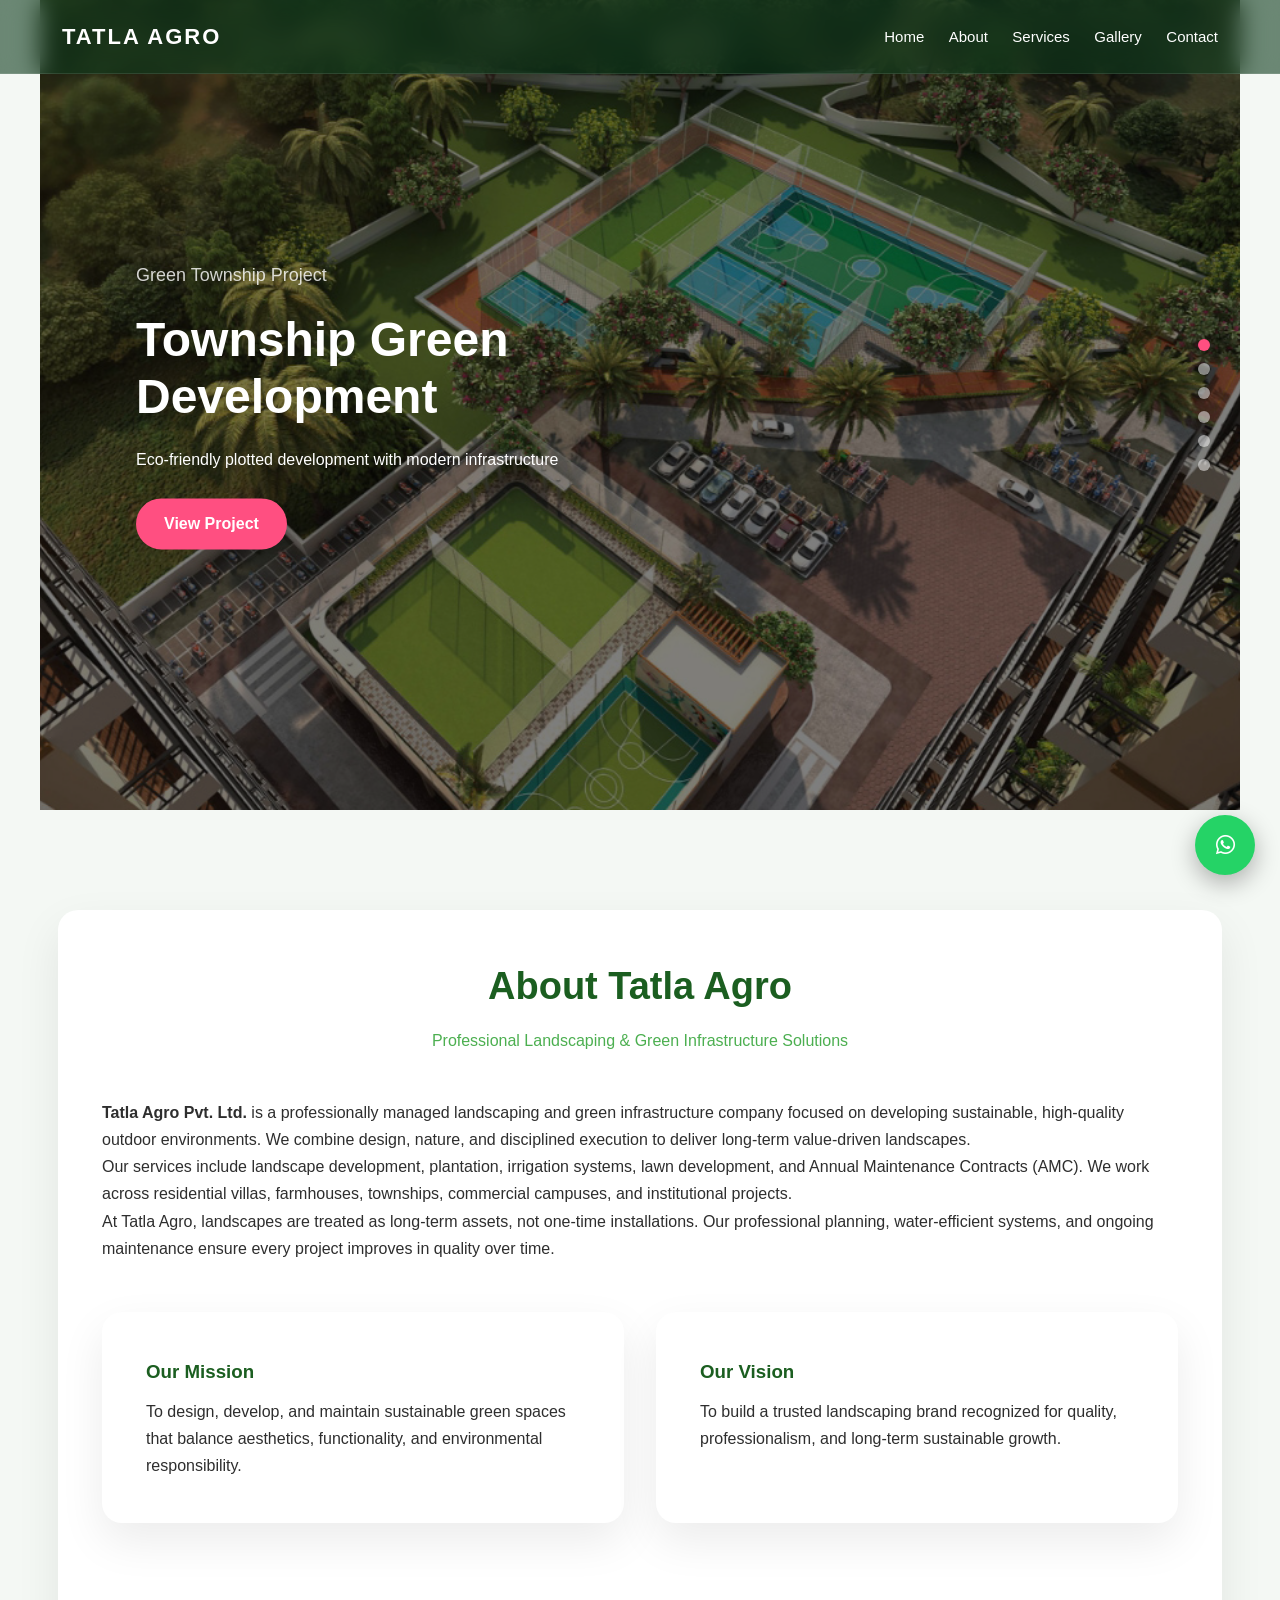
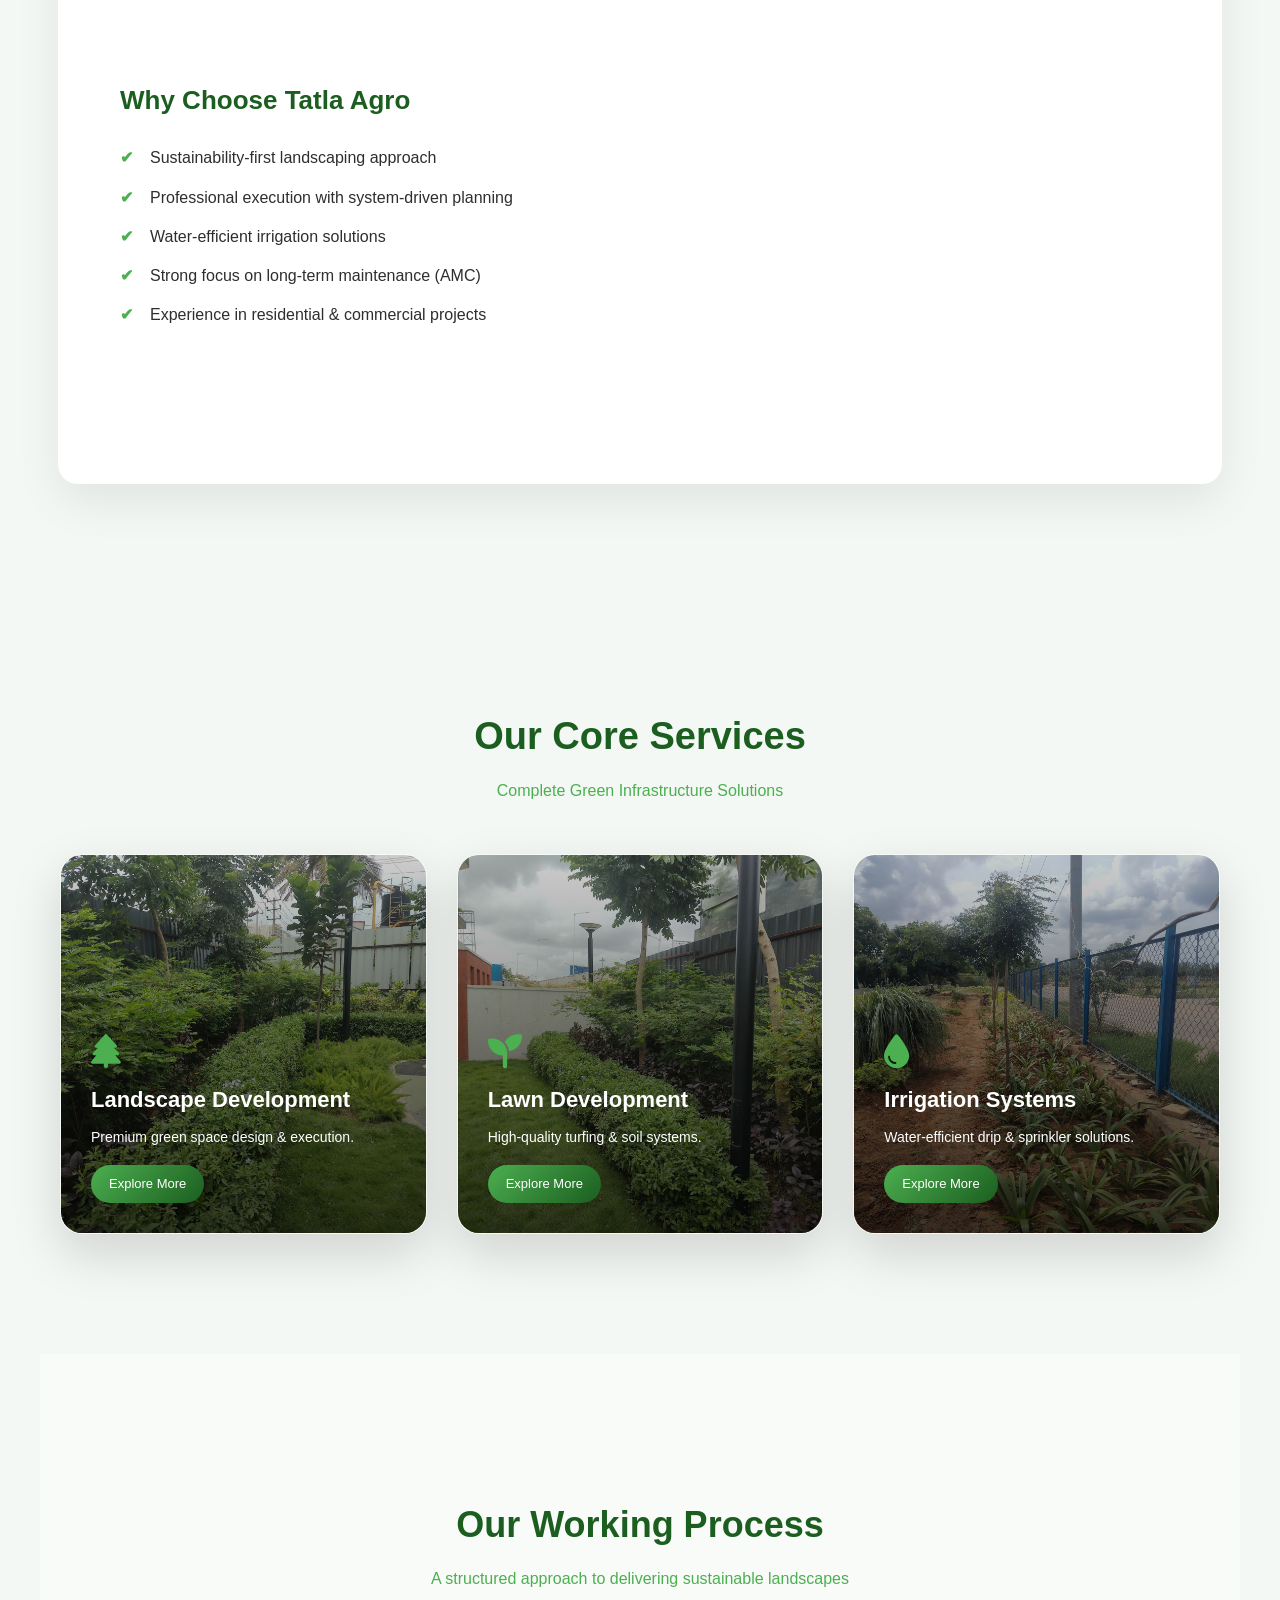
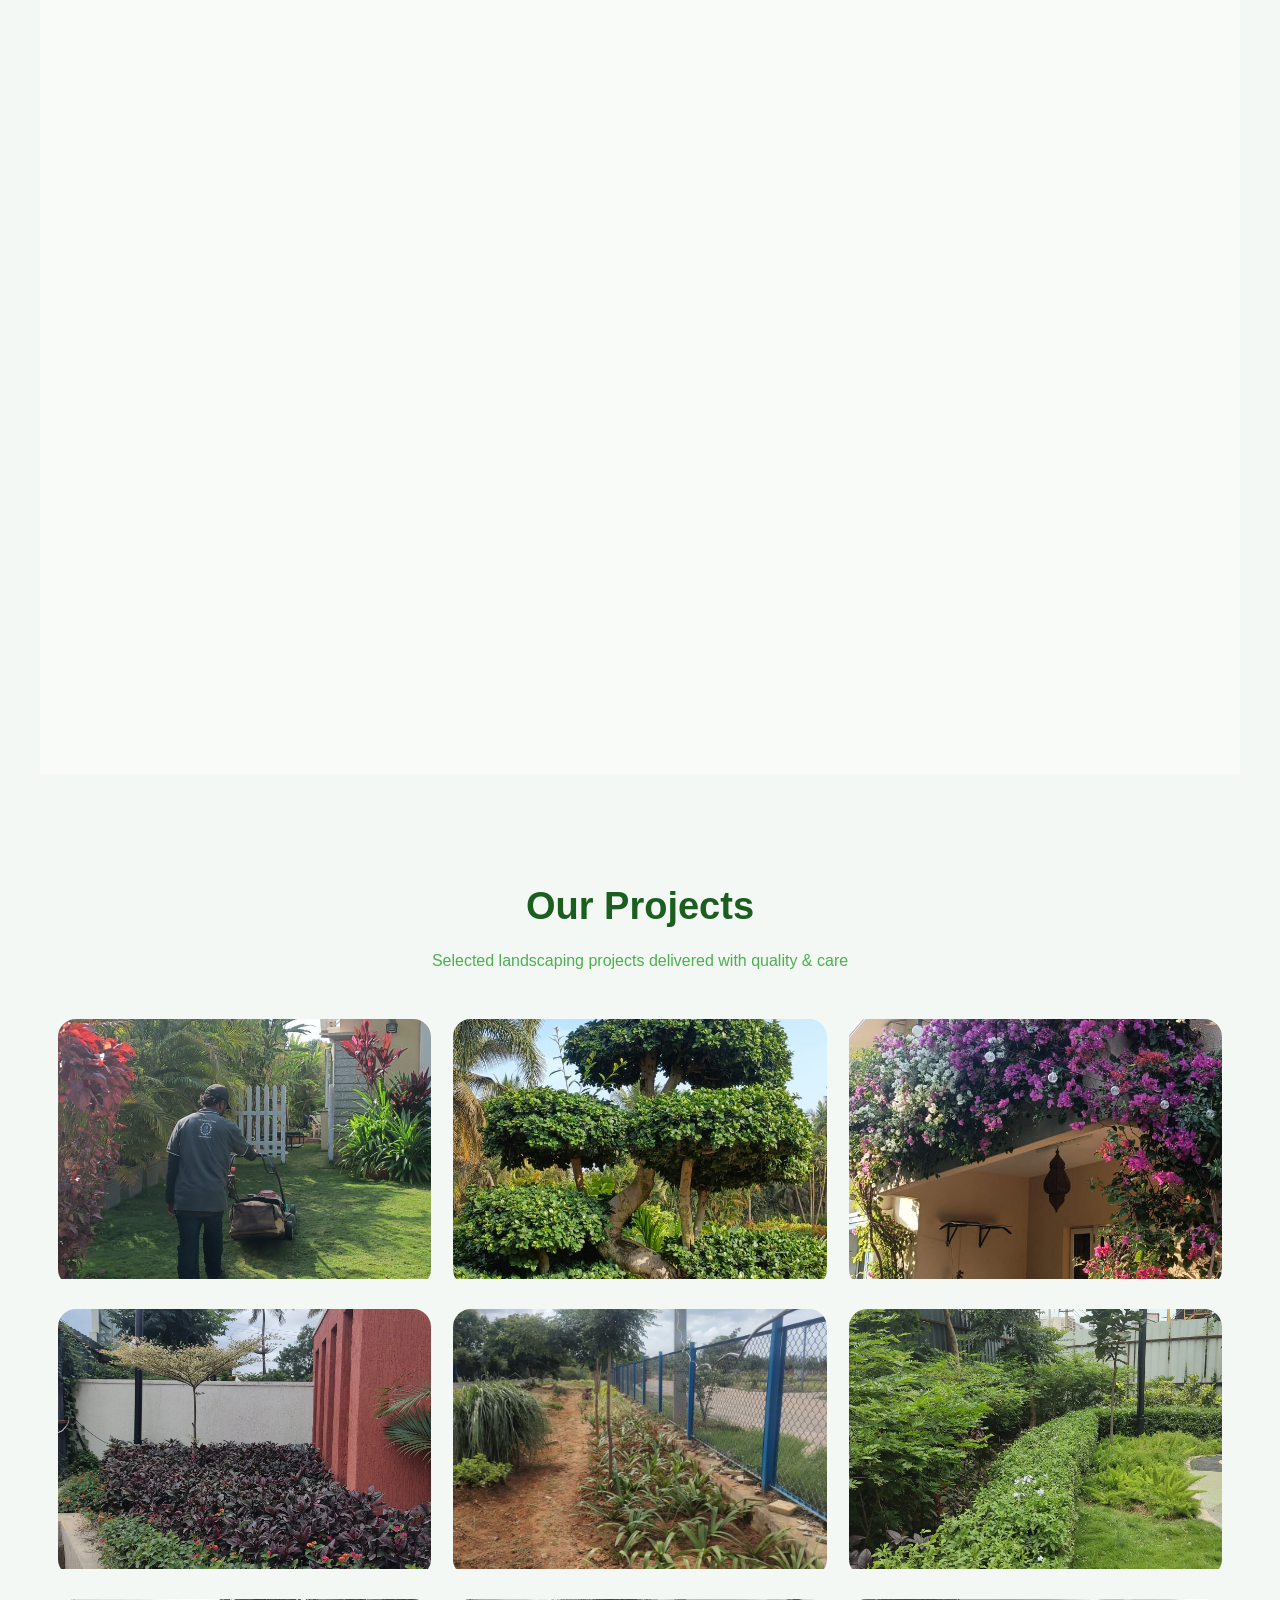
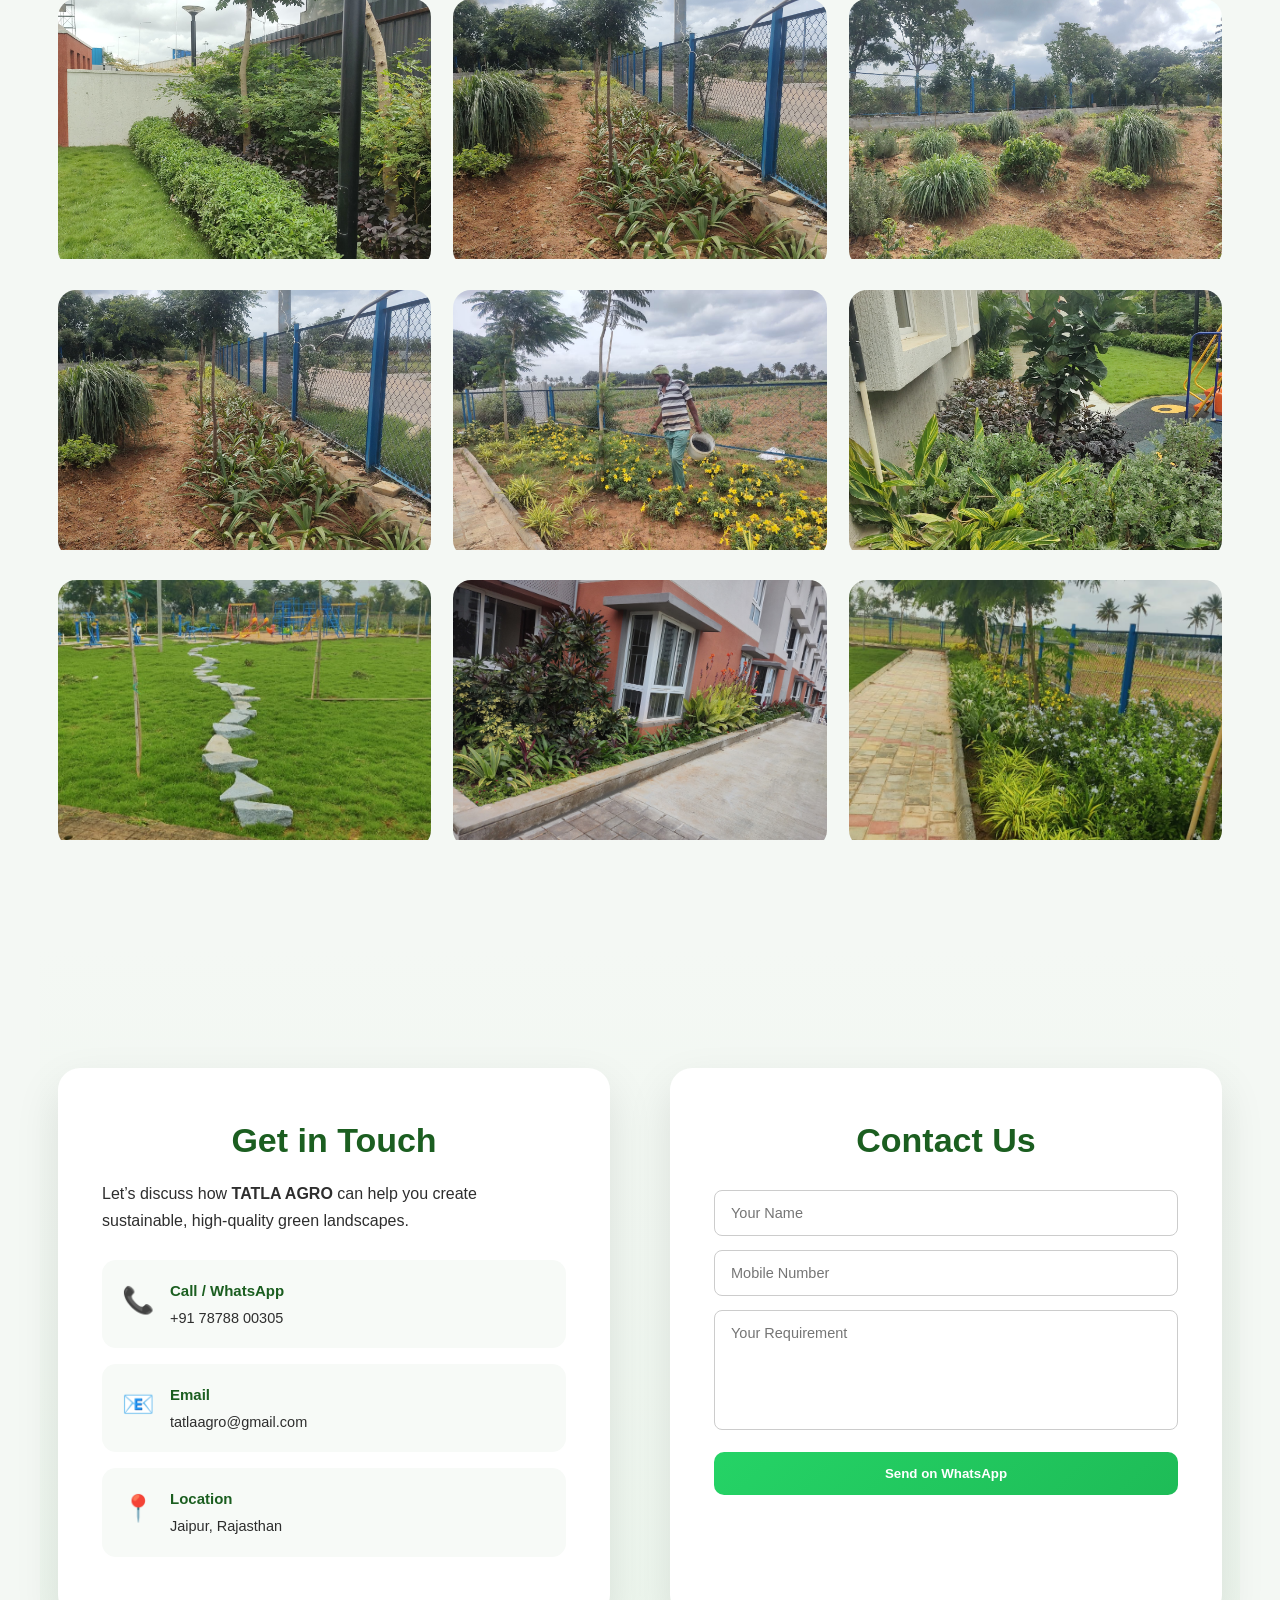
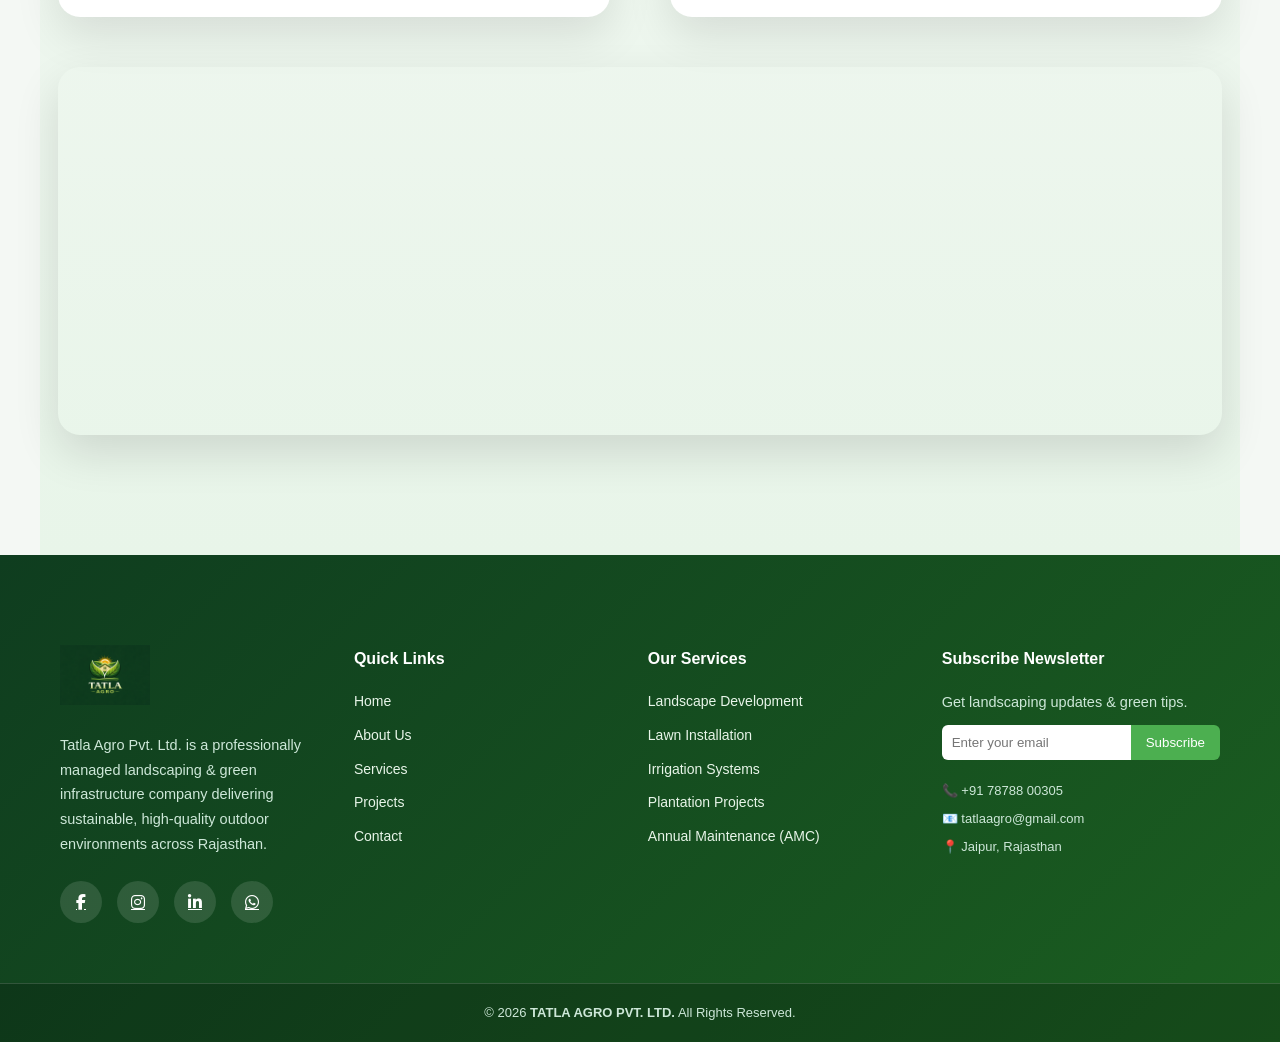
==== commit 427305ad: "Update index.html" ====
--- a/index.html
+++ b/index.html
@@ -54,7 +54,7 @@
           <p>Eco-friendly plotted development with modern infrastructure</p>
           <div class="buttons">
             <a href="#" class="btn primary">View Project</a>
-            <a href="#" class="btn secondary">Details</a>
+      
           </div>
         </div>
       </div>
@@ -68,7 +68,7 @@
           <p>Promoting sustainable and chemical-free agriculture</p>
           <div class="buttons">
             <a href="#" class="btn primary">View Project</a>
-            <a href="#" class="btn secondary">Details</a>
+           
           </div>
         </div>
       </div>
@@ -83,7 +83,7 @@
 
           <div class="buttons">
             <a href="#" class="btn primary">View Project</a>
-            <a href="#" class="btn secondary">Details</a>
+  
           </div>
         </div>
       </div>
@@ -97,7 +97,7 @@
         <p>Efficient water management with advanced technology</p>
         <div class="buttons">
           <a href="#" class="btn primary">View Project</a>
-          <a href="#" class="btn secondary">Details</a>
+         
         </div>
       </div>
     </div>
@@ -112,7 +112,7 @@
         <p>High-value agricultural plots in prime locations</p>
         <div class="buttons">
           <a href="#" class="btn primary">View Project</a>
-          <a href="#" class="btn secondary">Details</a>
+       
         </div>
       </div>
     </div>
@@ -127,7 +127,7 @@
         <p>Building a greener future with eco-conscious farming</p>
         <div class="buttons">
           <a href="#" class="btn primary">View Project</a>
-          <a href="#" class="btn secondary">Details</a>
+        
         </div>
       </div>
     </div>
@@ -558,3 +558,4 @@
   </footer>
   <script src="script.js"></script>
 </body>
+
--- a/style.css
+++ b/style.css
@@ -550,55 +550,819 @@
   height:360px;
   border:0;
 }
-.contact {
-  background: linear-gradient(180deg, #f4f8f4, #e8f5e9);
-}
-.contact-pro {
-  min-height: 100vh;
-}
-/* =========================
-   LOGO – HEADER
-========================= */
-.logo-box {
-  display: flex;
-  align-items: center;
-  gap: 10px;
-}
-
-.logo-box img {
-  height: 42px;
-  width: auto;
-}
-
-.logo-box span {
-  color: #fff;
-  font-size: 20px;
-  font-weight: 700;
-  letter-spacing: 1px;
-}
-/* =========================
-   FOOTER LOGO
-========================= */
-.footer-brand {
-  text-align: center;
-}
-
-.footer-brand img {
-  height: 55px;
-  margin-bottom: 10px;
-}
-
-.footer-brand h3 {
-  color: #fff;
-  margin-bottom: 8px;
-}
-
-.footer-brand p {
-  font-size: 13px;
-  color: #ccc;
-  line-height: 1.5;
-}
-
-
-
-
+/* VIDEO HERO */
+.hero-video{
+  position:relative;
+  height:100vh;
+  overflow:hidden;
+}
+
+.bg-video{
+  position:absolute;
+  width:100%;
+  height:100%;
+  object-fit:cover;
+  z-index:-2;
+}
+
+.video-overlay{
+  position:absolute;
+  inset:0;
+  background:rgba(0,0,0,0.55);
+  z-index:-1;
+}
+
+.hero-content{
+  position:absolute;
+  top:50%;
+  left:50%;
+  transform:translate(-50%,-50%);
+  text-align:center;
+  color:#fff;
+  animation:fadeUp 1.5s ease forwards;
+}
+
+@keyframes fadeUp{
+  from{opacity:0;transform:translate(-50%,-40%)}
+  to{opacity:1;transform:translate(-50%,-50%)}
+}
+
+/* GLASS EFFECT SECTIONS */
+.glass{
+  backdrop-filter:blur(15px);
+  background:rgba(255,255,255,0.08);
+  border:1px solid rgba(255,255,255,0.2);
+}
+.modern-services{
+  text-align:center;
+}
+
+.service-grid{
+  display:grid;
+  grid-template-columns:repeat(3,1fr);
+  gap:30px;
+  margin-top:40px;
+}
+
+.service-card{
+  background:#fff;
+  padding:40px 30px;
+  border-radius:20px;
+  box-shadow:0 20px 50px rgba(0,0,0,.08);
+  transition:.4s;
+}
+
+.service-card:hover{
+  transform:translateY(-8px);
+  box-shadow:0 30px 70px rgba(0,0,0,.15);
+}
+
+.service-card i{
+  font-size:40px;
+  color:#4caf50;
+  margin-bottom:15px;
+}
+.floating-whatsapp{
+  position:fixed;
+  right:20px;
+  bottom:20px;
+  width:60px;
+  height:60px;
+  background:#25d366;
+  display:flex;
+  align-items:center;
+  justify-content:center;
+  color:#fff;
+  font-size:28px;
+  border-radius:50%;
+  box-shadow:0 8px 25px rgba(0,0,0,.3);
+  z-index:9999;
+}
+/* ================= SCROLL TO TOP ================= */
+#scrollTopBtn{
+  position:fixed;
+  bottom:95px;
+  right:20px;
+  width:50px;
+  height:50px;
+  border:none;
+  border-radius:50%;
+  background:linear-gradient(135deg,#4caf50,#2e7d32);
+  color:#fff;
+  font-size:18px;
+  cursor:pointer;
+  display:flex;
+  align-items:center;
+  justify-content:center;
+  box-shadow:0 8px 25px rgba(0,0,0,.25);
+  opacity:0;
+  visibility:hidden;
+  transition:all .3s ease;
+  z-index:9999;
+  backdrop-filter: blur(6px);
+}
+
+#scrollTopBtn:hover{
+  transform:translateY(-4px);
+  box-shadow:0 12px 30px rgba(0,0,0,.35);
+    backdrop-filter: blur(6px);
+}
+
+#scrollTopBtn.show{
+  opacity:1;
+  visibility:visible;
+}
+/* ================= PREMIUM SCROLL BUTTON ================= */
+#scrollTopBtn{
+  position:fixed;
+  bottom:95px;
+  right:20px;
+  width:55px;
+  height:55px;
+  border:none;
+  border-radius:50%;
+  background:linear-gradient(135deg,#4caf50,#1b5e20);
+  color:#fff;
+  font-size:20px;
+  cursor:pointer;
+  display:flex;
+  align-items:center;
+  justify-content:center;
+  box-shadow:0 8px 25px rgba(0,0,0,.25);
+  opacity:0;
+  visibility:hidden;
+  transition:all .4s ease;
+  z-index:9999;
+}
+
+/* SHOW */
+#scrollTopBtn.show{
+  opacity:1;
+  visibility:visible;
+}
+
+/* HOVER EFFECT */
+#scrollTopBtn:hover{
+  transform:translateY(-6px) scale(1.08);
+  box-shadow:0 15px 35px rgba(0,0,0,.35);
+}
+
+/* PULSE ANIMATION */
+@keyframes pulseGlow {
+  0% { box-shadow:0 0 0 0 rgba(76,175,80,.7); }
+  70% { box-shadow:0 0 0 15px rgba(76,175,80,0); }
+  100% { box-shadow:0 0 0 0 rgba(76,175,80,0); }
+}
+
+#scrollTopBtn.show{
+  animation:pulseGlow 2s infinite;
+}
+/* ================= PREMIUM SERVICES ================= */
+.premium-services{
+  text-align:center;
+  padding:120px 20px;
+  background:#f4f8f4;
+}
+
+.premium-service-grid{
+  display:grid;
+  grid-template-columns:repeat(3,1fr);
+  gap:30px;
+  margin-top:50px;
+}
+
+.premium-card{
+  position:relative;
+  height:380px;
+  border-radius:22px;
+  overflow:hidden;
+  cursor:pointer;
+  transition:.4s;
+  box-shadow:0 20px 50px rgba(0,0,0,.1);
+}
+
+.card-bg{
+  position:absolute;
+  inset:0;
+  background-size:cover;
+  background-position:center;
+  transition:transform .6s ease;
+}
+
+.card-overlay{
+  position:absolute;
+  inset:0;
+  background:linear-gradient(to top,rgba(0,0,0,.7),rgba(0,0,0,.2));
+}
+
+.card-content{
+  position:absolute;
+  bottom:30px;
+  left:30px;
+  right:30px;
+  color:#fff;
+  text-align:left;
+  z-index:2;
+}
+
+.card-content i{
+  font-size:34px;
+  margin-bottom:12px;
+  color:#4caf50;
+}
+
+.card-content h3{
+  margin-bottom:8px;
+  font-size:22px;
+}
+
+.card-content p{
+  font-size:14px;
+  margin-bottom:15px;
+}
+
+.service-btn{
+  display:inline-block;
+  padding:8px 18px;
+  border-radius:30px;
+  background:linear-gradient(135deg,#4caf50,#1b5e20);
+  color:#fff;
+  font-size:13px;
+  text-decoration:none;
+  transition:.3s;
+}
+
+.service-btn:hover{
+  transform:translateY(-3px);
+  box-shadow:0 8px 20px rgba(0,0,0,.3);
+}
+
+/* HOVER EFFECT */
+.premium-card:hover .card-bg{
+  transform:scale(1.1);
+}
+
+.premium-card:hover{
+  transform:translateY(-10px);
+  box-shadow:0 30px 70px rgba(0,0,0,.18);
+}
+
+
+/* ================= GLASS HEADER ================= */
+.main-header{
+  background:rgba(15,61,31,0.6);
+  backdrop-filter:blur(12px);
+  -webkit-backdrop-filter:blur(12px);
+  border-bottom:1px solid rgba(255,255,255,0.1);
+  transition:all .3s ease;
+}
+
+.main-header.scrolled{
+  background:rgba(15,61,31,0.85);
+  box-shadow:0 8px 40px rgba(0,0,0,.25);
+}
+/* ================= GLASS CARDS ================= */
+.service-card,
+.premium-card,
+.counter-box,
+.testimonial{
+  background:rgba(255,255,255,0.08);
+  backdrop-filter:blur(18px);
+  -webkit-backdrop-filter:blur(18px);
+  border:1px solid rgba(255,255,255,0.15);
+  box-shadow:0 20px 50px rgba(0,0,0,.15);
+  backdrop-filter:blur(10px);
+}
+/* ================= PREMIUM SCROLL ANIMATIONS ================= */
+
+/* Base Hidden State */
+.animate{
+  opacity:0;
+  transform:translateY(60px);
+  transition:all 1s cubic-bezier(.23,1,.32,1);
+}
+
+/* When Active */
+.animate.active{
+  opacity:1;
+  transform:translateY(0);
+}
+
+/* Direction Variations */
+.fade-left{
+  transform:translateX(-80px);
+}
+.fade-right{
+  transform:translateX(80px);
+}
+.zoom-in{
+  transform:scale(.85);
+}
+
+/* Activate */
+.fade-left.active,
+.fade-right.active{
+  transform:translateX(0);
+}
+
+.zoom-in.active{
+  transform:scale(1);
+}
+
+/* Stagger effect for grid items */
+.stagger > *{
+  opacity:0;
+  transform:translateY(40px);
+  transition:all .8s ease;
+}
+
+.stagger.active > *{
+  opacity:1;
+  transform:translateY(0);
+}
+
+.stagger.active > *:nth-child(1){ transition-delay:.1s }
+.stagger.active > *:nth-child(2){ transition-delay:.2s }
+.stagger.active > *:nth-child(3){ transition-delay:.3s }
+.stagger.active > *:nth-child(4){ transition-delay:.4s }
+/* ================= ULTRA PREMIUM FOOTER ================= */
+
+.premium-footer{
+  background:linear-gradient(135deg,#0f3d1f,#1b5e20);
+  color:#e8f5e9;
+  padding-top:90px;
+  position:relative;
+}
+
+.footer-container{
+  max-width:1200px;
+  margin:auto;
+  padding:0 20px 60px;
+  display:grid;
+  grid-template-columns:repeat(4,1fr);
+  gap:50px;
+}
+
+.footer-logo{
+  height:60px;
+  margin-bottom:20px;
+}
+
+.footer-about{
+  font-size:14px;
+  line-height:1.8;
+  margin-bottom:25px;
+}
+
+.footer-col h4{
+  margin-bottom:18px;
+  font-size:16px;
+  color:#ffffff;
+}
+
+.footer-col ul{
+  list-style:none;
+}
+
+.footer-col ul li{
+  margin-bottom:10px;
+  font-size:14px;
+  cursor:pointer;
+  transition:.3s;
+}
+
+.footer-col ul li:hover{
+  color:#4caf50;
+  transform:translateX(5px);
+}
+
+.footer-col ul li a{
+  text-decoration:none;
+  color:#e8f5e9;
+}
+
+.footer-social{
+  display:flex;
+  gap:15px;
+}
+
+.footer-social a{
+  width:42px;
+  height:42px;
+  display:flex;
+  align-items:center;
+  justify-content:center;
+  background:rgba(255,255,255,0.12);
+  border-radius:50%;
+  color:#fff;
+  transition:.4s;
+}
+
+.footer-social a:hover{
+  background:#4caf50;
+  transform:translateY(-5px) scale(1.1);
+  box-shadow:0 10px 25px rgba(0,0,0,.4);
+}
+
+/* Newsletter */
+.newsletter-form{
+  display:flex;
+  margin-top:10px;
+  margin-bottom:20px;
+}
+
+.newsletter-form input{
+  flex:1;
+  padding:10px;
+  border:none;
+  border-radius:6px 0 0 6px;
+  outline:none;
+}
+
+.newsletter-form button{
+  padding:10px 15px;
+  border:none;
+  background:#4caf50;
+  color:#fff;
+  border-radius:0 6px 6px 0;
+  cursor:pointer;
+  transition:.3s;
+}
+
+.newsletter-form button:hover{
+  background:#2e7d32;
+}
+
+.footer-contact-mini p{
+  font-size:13px;
+  margin-bottom:6px;
+}
+
+.footer-bottom{
+  text-align:center;
+  padding:18px;
+  border-top:1px solid rgba(255,255,255,.15);
+  font-size:13px;
+  background:rgba(0,0,0,.2);
+}
+/* ===== FLOATING BUTTON CONTAINER ===== */
+.floating-buttons{
+  position:fixed;
+  right:25px;
+  bottom:25px;
+  display:flex;
+  flex-direction:column;
+  gap:15px;
+  z-index:1000;
+}
+
+/* ===== COMMON BUTTON STYLE ===== */
+.floating-buttons button,
+.floating-buttons a{
+  width:60px;
+  height:60px;
+  border-radius:50%;
+  display:flex;
+  align-items:center;
+  justify-content:center;
+  font-size:22px;
+  border:none;
+  cursor:pointer;
+  text-decoration:none;
+  color:#fff;
+  box-shadow:0 8px 25px rgba(0,0,0,.3);
+  transition:.3s;
+}
+
+
+
+/* ===== WHATSAPP BUTTON ===== */
+.whatsapp-btn{
+  background:#25d366;
+}
+
+.whatsapp-btn:hover{
+  transform:translateY(-6px);
+}
+
+/* ===== PULSE ANIMATION FOR WHATSAPP ===== */
+@keyframes pulse{
+  0%{box-shadow:0 0 0 0 rgba(37,211,102,.7);}
+  70%{box-shadow:0 0 0 15px rgba(37,211,102,0);}
+  100%{box-shadow:0 0 0 0 rgba(37,211,102,0);}
+}
+
+.whatsapp-btn{
+  animation:pulse 2s infinite;
+}
+/* ================= ULTRA PREMIUM PROCESS ================= */
+
+.process-ultra{
+  padding:140px 20px;
+  background:linear-gradient(180deg,#f4f8f4,#e8f5e9);
+  position:relative;
+  text-align:center;
+}
+
+.timeline-wrapper{
+  max-width:1000px;
+  margin:80px auto 0;
+  position:relative;
+}
+
+.timeline-line{
+  position:absolute;
+  left:50%;
+  top:240px;
+  transform:translateX(-50%);
+  width:4px;
+  height:80%;
+  background:linear-gradient(to bottom,#4caf50,#1b5e20);
+  border-radius:4px;
+  opacity:.3;
+}
+
+/* Timeline Item */
+.timeline-item{
+  width:50%;
+  padding:30px 40px;
+  position:relative;
+}
+
+.timeline-item.left{
+  left:0;
+  text-align:right;
+}
+
+.timeline-item.right{
+  left:50%;
+  text-align:left;
+}
+
+/* Content Box */
+.timeline-content{
+  background:#fff;
+  padding:35px 30px;
+  border-radius:20px;
+  box-shadow:0 25px 60px rgba(0,0,0,.08);
+  transition:.4s;
+  position:relative;
+}
+
+.timeline-content:hover{
+  transform:translateY(-10px);
+  box-shadow:0 40px 80px rgba(0,0,0,.15);
+}
+
+/* Number Badge */
+.timeline-content span{
+  display:inline-block;
+  font-size:40px;
+  font-weight:800;
+  color:rgba(76,175,80,.15);
+  margin-bottom:10px;
+}
+
+/* Title */
+.timeline-content h3{
+  margin-bottom:8px;
+  color:#1b5e20;
+}
+
+/* Paragraph */
+.timeline-content p{
+  font-size:14.5px;
+  line-height:1.7;
+}
+
+/* Responsive */
+@media(max-width:768px){
+
+  .timeline-line{
+    display:none;
+  }
+
+  .timeline-item{
+    width:100%;
+    left:0 !important;
+    text-align:left !important;
+  }
+
+}
+
+/* ================= PROFESSIONAL PROCESS SECTION ================= */
+
+.process-pro{
+  padding:140px 20px;
+  background:#f9fbf9;
+  text-align:center;
+}
+
+.process-pro h2{
+  font-size:36px;
+  margin-bottom:10px;
+}
+
+.process-pro .subtitle{
+  margin-bottom:60px;
+}
+
+.process-grid-pro{
+  display:grid;
+  grid-template-columns:repeat(3,1fr);
+  gap:40px;
+  max-width:1200px;
+  margin:auto;
+}
+
+/* Card */
+.process-card-pro{
+  background:#ffffff;
+  padding:50px 35px;
+  border-radius:18px;
+  box-shadow:0 15px 40px rgba(0,0,0,.06);
+  position:relative;
+  transition:all .4s ease;
+  border-top:4px solid #4caf50;
+  text-align:left;
+}
+
+.process-card-pro:hover{
+  transform:translateY(-12px);
+  box-shadow:0 25px 60px rgba(0,0,0,.12);
+}
+
+/* Icon */
+.icon-box{
+  width:55px;
+  height:55px;
+  background:rgba(76,175,80,.1);
+  border-radius:50%;
+  display:flex;
+  align-items:center;
+  justify-content:center;
+  margin-bottom:20px;
+}
+
+.icon-box i{
+  font-size:22px;
+  color:#4caf50;
+}
+
+/* Step Number (Watermark) */
+.step-number{
+  position:absolute;
+  top:20px;
+  right:25px;
+  font-size:70px;
+  font-weight:800;
+  color:rgba(0,0,0,.05);
+}
+
+/* Title */
+.process-card-pro h3{
+  margin-bottom:12px;
+  font-size:18px;
+  color:#1b5e20;
+}
+
+/* Text */
+.process-card-pro p{
+  font-size:14.5px;
+  line-height:1.7;
+  color:#555;
+}
+
+/* Responsive */
+@media(max-width:768px){
+  .process-grid-pro{
+    grid-template-columns:1fr;
+  }
+}
+.gallery-card{
+  opacity:0;
+  transform:translateY(40px);
+  transition:all .6s ease;
+}
+
+.gallery-card.show{
+  opacity:1;
+  transform:translateY(0);
+}
+.hero-slider {
+    position: relative;
+    width: 100%;
+    height: 90vh;
+    overflow: hidden;
+}
+
+.slide {
+    position: absolute;
+    width: 100%;
+    height: 100%;
+    opacity: 0;
+    transition: opacity 1s ease-in-out;
+}
+
+.slide.active {
+    opacity: 1;
+    z-index: 1;
+}
+
+.slide img {
+    width: 100%;
+    height: 100%;
+    object-fit: cover;
+}
+
+.overlay {
+    position: absolute;
+    width: 100%;
+    height: 100%;
+    background: rgba(0, 0, 0, 0.5);
+    top: 0;
+    left: 0;
+}
+
+.content {
+    position: absolute;
+    top: 50%;
+    left: 8%;
+    transform: translateY(-50%);
+    color: #fff;
+    z-index: 2;
+}
+
+.content span {
+    font-size: 18px;
+    opacity: 0.8;
+}
+
+.content h1 {
+    font-size: 48px;
+    margin: 20px 0;
+    font-weight: 700;
+    line-height: 1.2;
+}
+
+.buttons {
+    display: flex;
+    gap: 15px;
+}
+
+.btn {
+    padding: 12px 28px;
+    border-radius: 30px;
+    text-decoration: none;
+    font-weight: 600;
+    transition: 0.3s;
+}
+
+.btn.primary {
+    background: #ff4f81;
+    color: #fff;
+}
+
+.btn.primary:hover {
+    background: #e84372;
+}
+
+.btn.secondary {
+    background: #6b7d6f;
+    color: #fff;
+}
+
+.btn.secondary:hover {
+    background: #55685a;
+}
+
+/* Dots */
+
+.dots {
+    position: absolute;
+    right: 30px;
+    top: 50%;
+    transform: translateY(-50%);
+    display: flex;
+    flex-direction: column;
+    gap: 12px;
+    z-index: 5;
+}
+
+.dot {
+    width: 12px;
+    height: 12px;
+    background: #fff;
+    border-radius: 50%;
+    cursor: pointer;
+    opacity: 0.5;
+    transition: 0.3s;
+}
+
+.dot.active {
+    background: #ff4f81;
+    opacity: 1;
+}
+.buttons{
+    margin-top:25px;   /* Pehle agar 10–15px tha to badha do */
+}
--- a/mobile.css
+++ b/mobile.css
@@ -1,354 +1,473 @@
-/* ================= GLOBAL FIX ================= */
-*,
-*::before,
-*::after {
-  box-sizing: border-box;
-}
-
-html, body {
-  width: 100%;
-  max-width: 100%;
-  overflow-x: hidden;
-  margin: 0;
-  padding: 0;
-}
-
-/* ================= HEADER ================= */
-.main-header {
-  width: 100%;
-  padding: 12px 16px;
-}
-
-.header-inner {
-  width: 100%;
-  max-width: 100%;
-}
-
-.logo {
-  font-size: 20px;
-  letter-spacing: 1px;
-}
-
-.menu-icon {
-  display: block;
-  font-size: 26px;
-}
-
-/* MOBILE NAV */
-.nav-menu {
-  position: fixed;
-  top: 64px;
-  left: 0;
-  width: 100vw;
-  height: auto;
-  background: #0c3b2e;
-  flex-direction: column;
-  display: none;
-}
-
-.nav-menu a {
-  width: 100%;
-  padding: 14px;
-  text-align: center;
-  font-size: 16px;
-  border-bottom: 1px solid rgba(255,255,255,0.15);
-}
-
-/* ================= HERO ================= */
-.hero-slider {
-  width: 100%;
-  height: 92vh;
-}
-
-.slide {
-  background-position: center;
-  background-size: cover;
-}
-
-.hero-overlay {
-  background: rgba(0,0,0,0.55);
-}
-
-.hero-text {
-  width: 100%;
-  padding: 0 18px;
-  text-align: center;
-}
-
-.hero-text h1 {
-  font-size: 26px;
-  line-height: 1.25;
-}
-
-.hero-text p {
-  font-size: 14px;
-  margin: 12px 0 20px;
-}
-
-.hero-text .btn {
-  padding: 12px 28px;
-  font-size: 14px;
-}
-
-/* ================= ABOUT ================= */
-.about-section {
-  width: 100%;
-  padding: 50px 16px;
-}
-
-.about-box {
-  width: 100%;
-  padding: 0;
-}
-
-.about-box h2 {
-  font-size: 25px;
-  text-align: center;
-}
-
-.subtitle {
-  font-size: 14px;
-  margin-bottom: 20px;
-}
-
-.about-box p {
-  font-size: 14px;
-  line-height: 1.65;
-}
-
-/* ABOUT GRID */
-.about-grid {
-  grid-template-columns: 1fr;
-  gap: 22px;
-}
-
-.about-grid .about-box {
-  padding: 22px;
-  border-radius: 10px;
-}
-
-.about-box h3 {
-  font-size: 18px;
-}
-
-.why-title {
-  text-align: center;
-  font-size: 20px;
-  margin-top: 35px;
-}
-
-.why-list {
-  padding-left: 18px;
-}
-
-.why-list li {
-  font-size: 14px;
-  margin-bottom: 8px;
-}
-
-/* ================= PROCESS ================= */
-.process {
-  width: 100%;
-  padding: 50px 16px;
-}
-
-.process h2 {
-  font-size: 25px;
-}
-
-.process-grid {
-  grid-template-columns: 1fr;
-  gap: 18px;
-}
-
-.process-step {
-  padding: 24px;
-  border-radius: 12px;
-}
-
-.process-step span {
-  font-size: 26px;
-}
-
-/* ================= GALLERY ================= */
-.gallery-section {
-  width: 100%;
-  padding: 50px 14px;
-}
-
-.gallery-section h2 {
-  font-size: 25px;
-}
-
-.gallery-grid {
-  grid-template-columns: 1fr;
-  gap: 14px;
-}
-
-.gallery-item {
-  width: 100%;
-  border-radius: 12px;
-  overflow: hidden;
-}
-
-.gallery-item img {
-  width: 100%;
-  height: 220px;
-  object-fit: cover;
-}
-
-/* ================= CONTACT ================= */
-.contact-pro {
-  width: 100%;
-  padding: 50px 16px;
-}
-
-.contact-container {
-  width: 100%;
-  flex-direction: column;
-  gap: 36px;
-}
-
-.contact-left,
-.contact-right {
-  width: 100%;
-}
-
-.contact-left h2,
-.contact-right h2 {
-  font-size: 24px;
-  text-align: center;
-}
-
-.contact-left p {
-  font-size: 14px;
-  text-align: center;
-}
-
-.info-box {
-  justify-content: center;
-  margin-bottom: 16px;
-}
-
-.info-box h4 {
-  font-size: 15px;
-}
-
-.info-box p {
-  font-size: 14px;
-}
-
-/* FORM */
-.contact-form {
-  width: 100%;
-}
-
-.contact-form input,
-.contact-form textarea {
-  width: 100%;
-  font-size: 14px;
-  padding: 12px;
-}
-
-.contact-form button {
-  width: 100%;
-  padding: 14px;
-  font-size: 15px;
-}
-
-/* MAP */
-.contact-map iframe {
-  width: 100vw;
-  height: 280px;
-  border: none;
-}
-
-/* ================= FOOTER ================= */
-.site-footer {
-  width: 100%;
-  padding: 45px 16px 18px;
-}
-
-.footer-container {
-  grid-template-columns: 1fr;
-  gap: 30px;
-  text-align: center;
-}
-
-.footer-col h3,
-.footer-col h4 {
-  font-size: 19px;
-}
-
-.footer-col p,
-.footer-col li a {
-  font-size: 14px;
-}
-
-.social-links {
-  justify-content: center;
-}
-
-.footer-bottom {
-  font-size: 13px;
-}
-/* ================= CONTACT FIX ================= */
-
-/* Allow full height */
-.contact-pro,
-.contact-container,
-.contact-right {
-  height: auto !important;
-  overflow: visible !important;
-}
-
-/* Stack properly */
-.contact-container {
-  display: flex !important;
-  flex-direction: column !important;
-  align-items: stretch;
-}
-
-/* Force form visibility */
-.contact-right {
-  width: 100%;
-  display: block;
-}
-
-/* Form proper spacing */
-.contact-form {
-  margin-top: 20px;
-}
-
-/* Inputs never hidden */
-.contact-form input,
-.contact-form textarea,
-.contact-form button {
-  display: block;
-  width: 100%;
-}
-
-/* Fix map pushing form */
-.contact-map {
-  margin-top: 40px;
-  width: 100%;
-}
-
-.contact-map iframe {
-  display: block;
-  width: 100%;
-  max-width: 100%;
-}
-/* =========================
-   MOBILE LOGO FIX
-========================= */
-.logo-box img {
-  height: 34px;
-}
-
-.logo-box span {
-  font-size: 16px;
-}
-.footer-brand img {
-  height: 45px;
-}
+/* =================================================
+   MOBILE CSS – TATLA AGRO (FINAL & CLEAN)
+   Screen ≤ 768px
+================================================= */
+@media (max-width: 768px) {
+
+  /* -------- BASE RESET -------- */
+  html, body {
+    overflow-x: hidden;
+    width: 100%;
+  }
+
+  img {
+    max-width: 100%;
+    height: auto;
+    display: block;
+  }
+
+  /* -------- HEADER / NAV -------- */
+  .menu-icon {
+    display: block;
+  }
+
+  .header-inner {
+    padding: 14px 16px;
+  }
+
+  .nav-menu {
+    position: fixed;
+    top: 64px;
+    left: 0;
+    width: 100%;
+    background: #0f3d1f;
+    display: flex;
+    flex-direction: column;
+    gap: 16px;
+    padding: 22px 0;
+    transform: translateY(-120%);
+    transition: 0.35s ease;
+    z-index: 999;
+  }
+
+  .nav-menu.active {
+    transform: translateY(0);
+  }
+
+  .nav-menu a {
+    margin: 0;
+    text-align: center;
+    font-size: 16px;
+  }
+
+  /* -------- HERO -------- */
+  .hero-slider {
+    height: 60vh;
+    padding-top: 64px;
+  }
+
+  .hero-text h1 {
+    font-size: 26px;
+    line-height: 1.3;
+  }
+
+  .hero-text p {
+    font-size: 14px;
+  }
+
+  .hero-text .btn {
+    padding: 12px 24px;
+    font-size: 14px;
+  }
+
+  /* -------- SECTIONS -------- */
+  section {
+    padding: 70px 16px;
+  }
+
+  h2 {
+    font-size: 28px;
+  }
+
+  .subtitle {
+    font-size: 14px;
+    margin-bottom: 30px;
+  }
+
+  /* -------- ABOUT -------- */
+  .about-box {
+    padding: 28px;
+  }
+
+  .about-grid {
+    grid-template-columns: 1fr;
+    gap: 26px;
+  }
+
+  .why-title {
+    font-size: 22px;
+  }
+
+  /* -------- PROCESS -------- */
+  .process-grid {
+    grid-template-columns: 1fr;
+    gap: 24px;
+  }
+
+  .process-step {
+    padding: 26px;
+  }
+
+  /* -------- PROJECTS / GALLERY -------- */
+  .gallery-grid {
+    grid-template-columns: 1fr 1fr;
+    gap: 14px;
+  }
+
+  .gallery-item img {
+    height: 170px;
+  }
+
+  .gallery-overlay {
+    font-size: 13px;
+    text-align: center;
+    padding: 0 6px;
+  }
+
+  /* -------- CONTACT SECTION -------- */
+  .contact-pro {
+    padding: 80px 16px;
+  }
+
+  .contact-container {
+    grid-template-columns: 1fr;
+    gap: 36px;
+  }
+
+  .contact-left,
+  .contact-right {
+    padding: 28px;
+  }
+
+  .contact-left h2,
+  .contact-right h2 {
+    font-size: 26px;
+  }
+
+  .info-box {
+    padding: 16px;
+  }
+
+  .contact-form textarea {
+    height: 110px;
+  }
+
+  /* -------- MAP -------- */
+  .contact-map iframe {
+    height: 260px;
+  }
+
+  /* -------- FOOTER -------- */
+  .footer-container {
+    grid-template-columns: 1fr;
+    text-align: center;
+    gap: 30px;
+  }
+
+  .footer-contact p {
+    text-align: center;
+  }
+
+  .social-links {
+    justify-content: center;
+  }
+
+  .footer-bottom {
+    font-size: 12.5px;
+  }
+
+}
+.premium-service-grid{
+  grid-template-columns:1fr;
+  gap:25px;
+}
+
+.premium-card{
+  height:320px;
+}
+/* Text animation smooth */
+.content span,
+.content h1,
+.content p{
+    opacity:0;
+    transform:translateY(25px);
+    transition:all 0.6s ease;
+}
+
+.slide.active .content span{
+    opacity:1;
+    transform:translateY(0);
+    transition-delay:0.3s;
+}
+
+.slide.active .content h1{
+    opacity:1;
+    transform:translateY(0);
+    transition-delay:0.5s;
+}
+
+.slide.active .content p{
+    opacity:1;
+    transform:translateY(0);
+    transition-delay:0.7s;
+}
+/* Smooth cinematic zoom */
+.slide img{
+    width:100%;
+    height:100%;
+    object-fit:cover;
+    transform:scale(1.08);
+    transition:transform 4s ease-out;
+    will-change:transform;
+}
+
+.slide.active img{
+    transform:scale(1);
+}
+@media(max-width:768px){
+
+    .slide img{
+        transform:scale(1.03);  /* zoom kam */
+        transition:transform 3s ease-out;
+    }
+
+}
+.hero-slider,
+.slide{
+    height:100svh;   /* Mobile real full height */
+    width:100%;
+}
+.slide img{
+    width:100%;
+    height:100%;
+    object-fit:cover;
+    object-position:center;
+    display:block;
+}
+html,body{
+    margin:0;
+    padding:0;
+    overflow-x:hidden;
+}
+header{
+    position:absolute;
+    top:0;
+    width:100%;
+    z-index:10;
+}
+.hero-slider{
+    min-height:100vh;
+    height:100dvh;  /* Latest dynamic viewport */
+}
+@media(max-width:768px){
+
+    .content{
+        left:50%;
+        top:50%;
+        transform:translate(-50%,-50%);
+        text-align:center;
+        width:90%;
+    }
+
+    .content span{
+        font-size:12px;
+        letter-spacing:1px;
+    }
+
+    .content h1{
+        font-size:24px;
+        line-height:1.3;
+    }
+
+    .content p{
+        font-size:14px;
+    }
+
+}
+.content h1{
+    font-size: clamp(28px, 7vw, 48px); 
+    line-height: 1.2;
+    font-weight: 700;
+    margin: 15px 0;
+}
+.content{
+    max-width: 90%;
+}
+
+.content h1,
+.content p{
+    word-break: break-word;
+}
+@media(max-width:768px){
+
+    .content{
+        left: 50%;
+        top: 50%;
+        transform: translate(-50%, -50%);
+        text-align: center;
+        width: 90%;
+    }
+
+    .content h1{
+        font-size: 26px;
+        line-height: 1.3;
+    }
+
+    .content p{
+        font-size: 14px;
+    }
+
+}
+.buttons{
+    display:flex;
+    gap:10px;
+    flex-wrap:wrap;
+    justify-content:center;
+}
+/* ===== MOBILE DOT FIX FINAL ===== */
+@media (max-width:768px){
+
+    .dots{
+        position: absolute !important;
+        top: auto !important;
+        right: auto !important;
+        left: 50% !important;
+        bottom: 20px !important;
+        transform: translateX(-50%) !important;
+
+        display: flex !important;
+        flex-direction: row !important;
+        gap: 8px;
+    }
+
+}
+@media (max-width:768px){
+    .hero-slider,
+    .slide{
+        height:75vh;
+    }
+}
+@media (max-width:768px){
+
+    .hero-slider,
+    .slide{
+        height:550px;
+    }
+
+}
+@media (max-width:768px){
+
+    .hero-slider,
+    .slide{
+        height:75vh;
+    }
+
+    .content{
+        left:50%;
+        top:55%;
+        transform:translate(-50%,-50%);
+        width:90%;
+        text-align:center;
+    }
+
+}
+@media (max-width:768px){
+
+    .content span{
+        font-size:11px;
+        letter-spacing:1px;
+        opacity:0.8;
+    }
+
+    .content h1{
+        font-size:24px;
+        line-height:1.3;
+        margin:10px 0;
+    }
+
+    .content p{
+        font-size:14px;
+        margin-bottom:15px;
+    }
+
+}
+@media (max-width:768px){
+
+    .overlay{
+        background:linear-gradient(
+            to bottom,
+            rgba(0,0,0,0.6) 20%,
+            rgba(0,0,0,0.4) 60%,
+            rgba(0,0,0,0.7) 100%
+        );
+    }
+
+}
+@media (max-width:768px){
+
+    .buttons{
+        display:flex;
+        flex-direction:column;
+        gap:10px;
+        align-items:center;
+    }
+
+    .btn{
+        width:80%;
+        padding:12px 0;
+        font-size:14px;
+    }
+
+}
+@media (max-width:768px){
+
+    .dots{
+        left:50%;
+        bottom:15px;
+        transform:translateX(-50%);
+        flex-direction:row;
+        gap:8px;
+    }
+
+}
+@media(max-width:768px){
+
+    .main-header{
+        padding:12px 18px;
+        background:rgba(0,0,0,0.6);  /* Slight background */
+        backdrop-filter:blur(6px);
+    }
+
+    .logo{
+        font-size:16px;
+    }
+
+    .nav-links{
+        position:fixed;
+        top:0;
+        right:-100%;
+        height:100vh;
+        width:70%;
+        background:#111;
+        flex-direction:column;
+        padding-top:80px;
+        gap:25px;
+        transition:0.3s ease;
+    }
+
+    .nav-links.active{
+        right:0;
+    }
+
+    .nav-links a{
+        font-size:16px;
+    }
+
+    .menu-toggle{
+        display:block;
+        font-size:24px;
+        color:#fff;
+        cursor:pointer;
+    }
+
+}
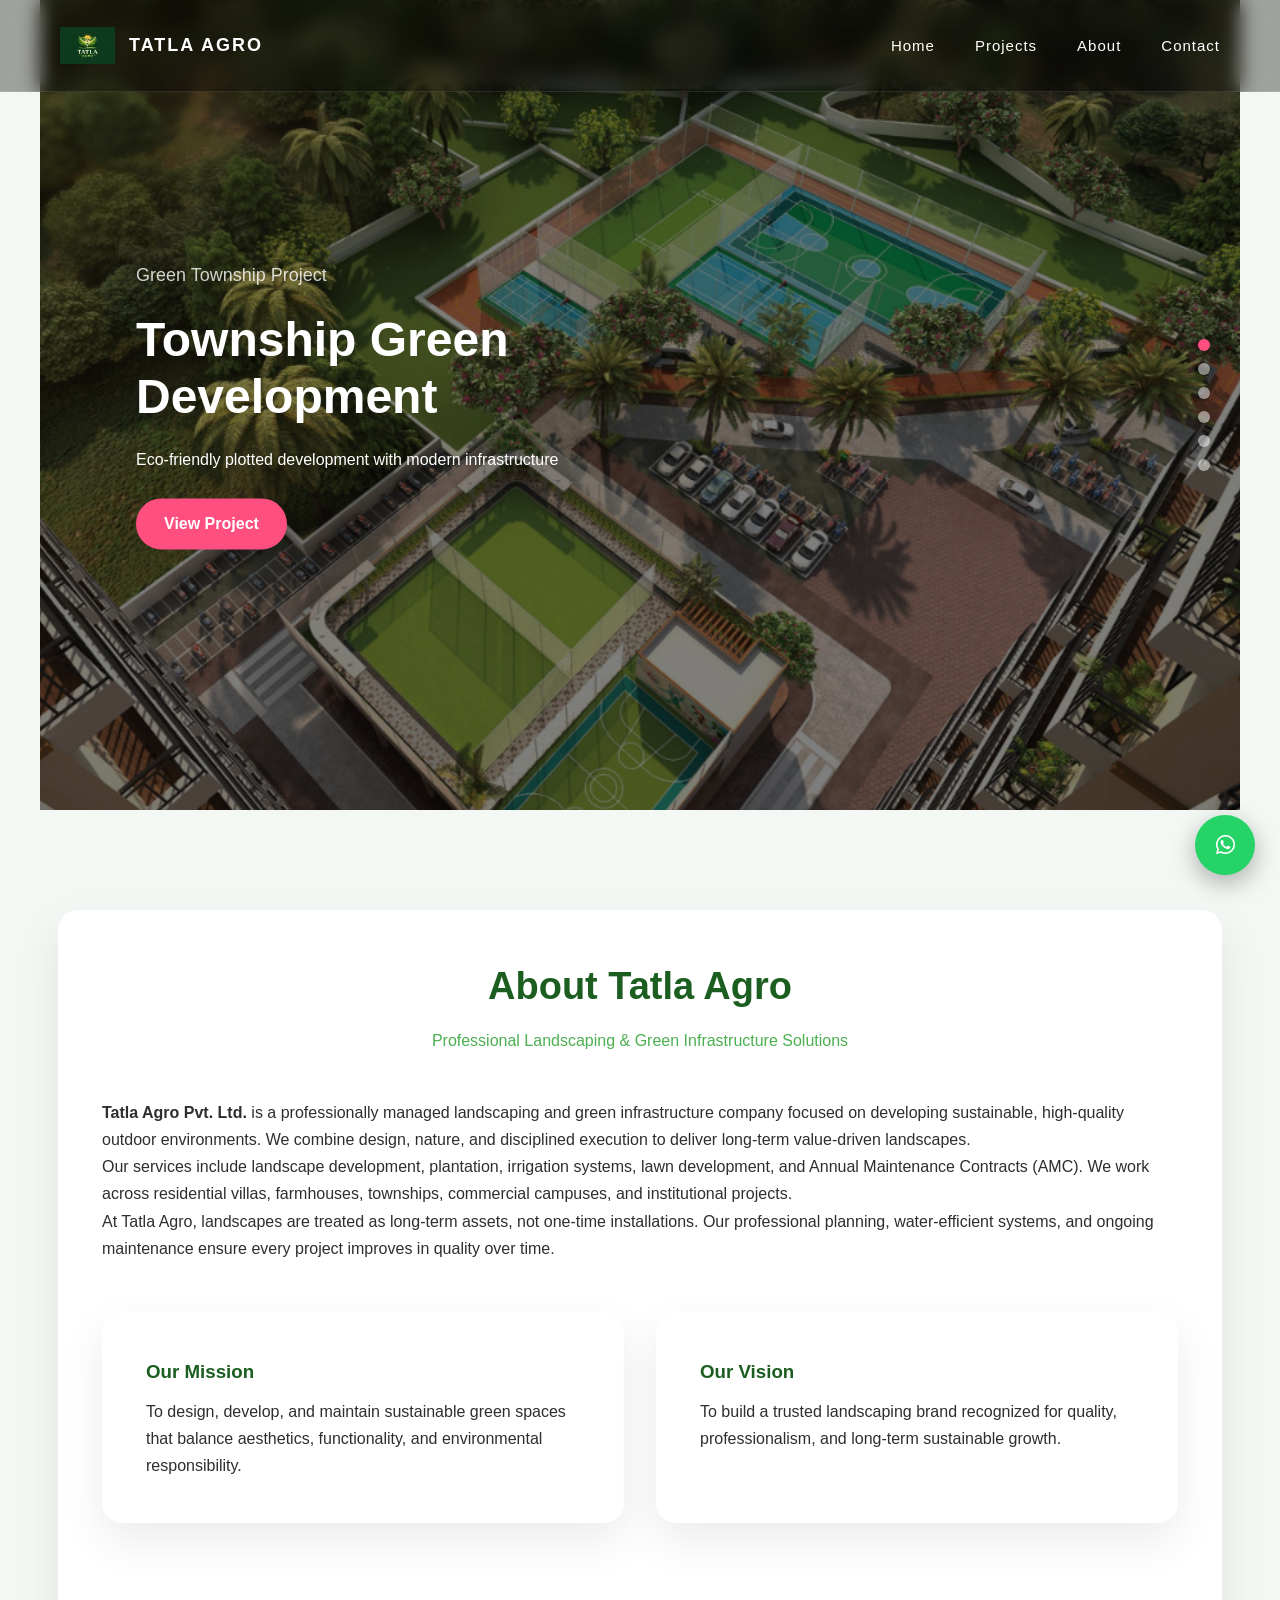
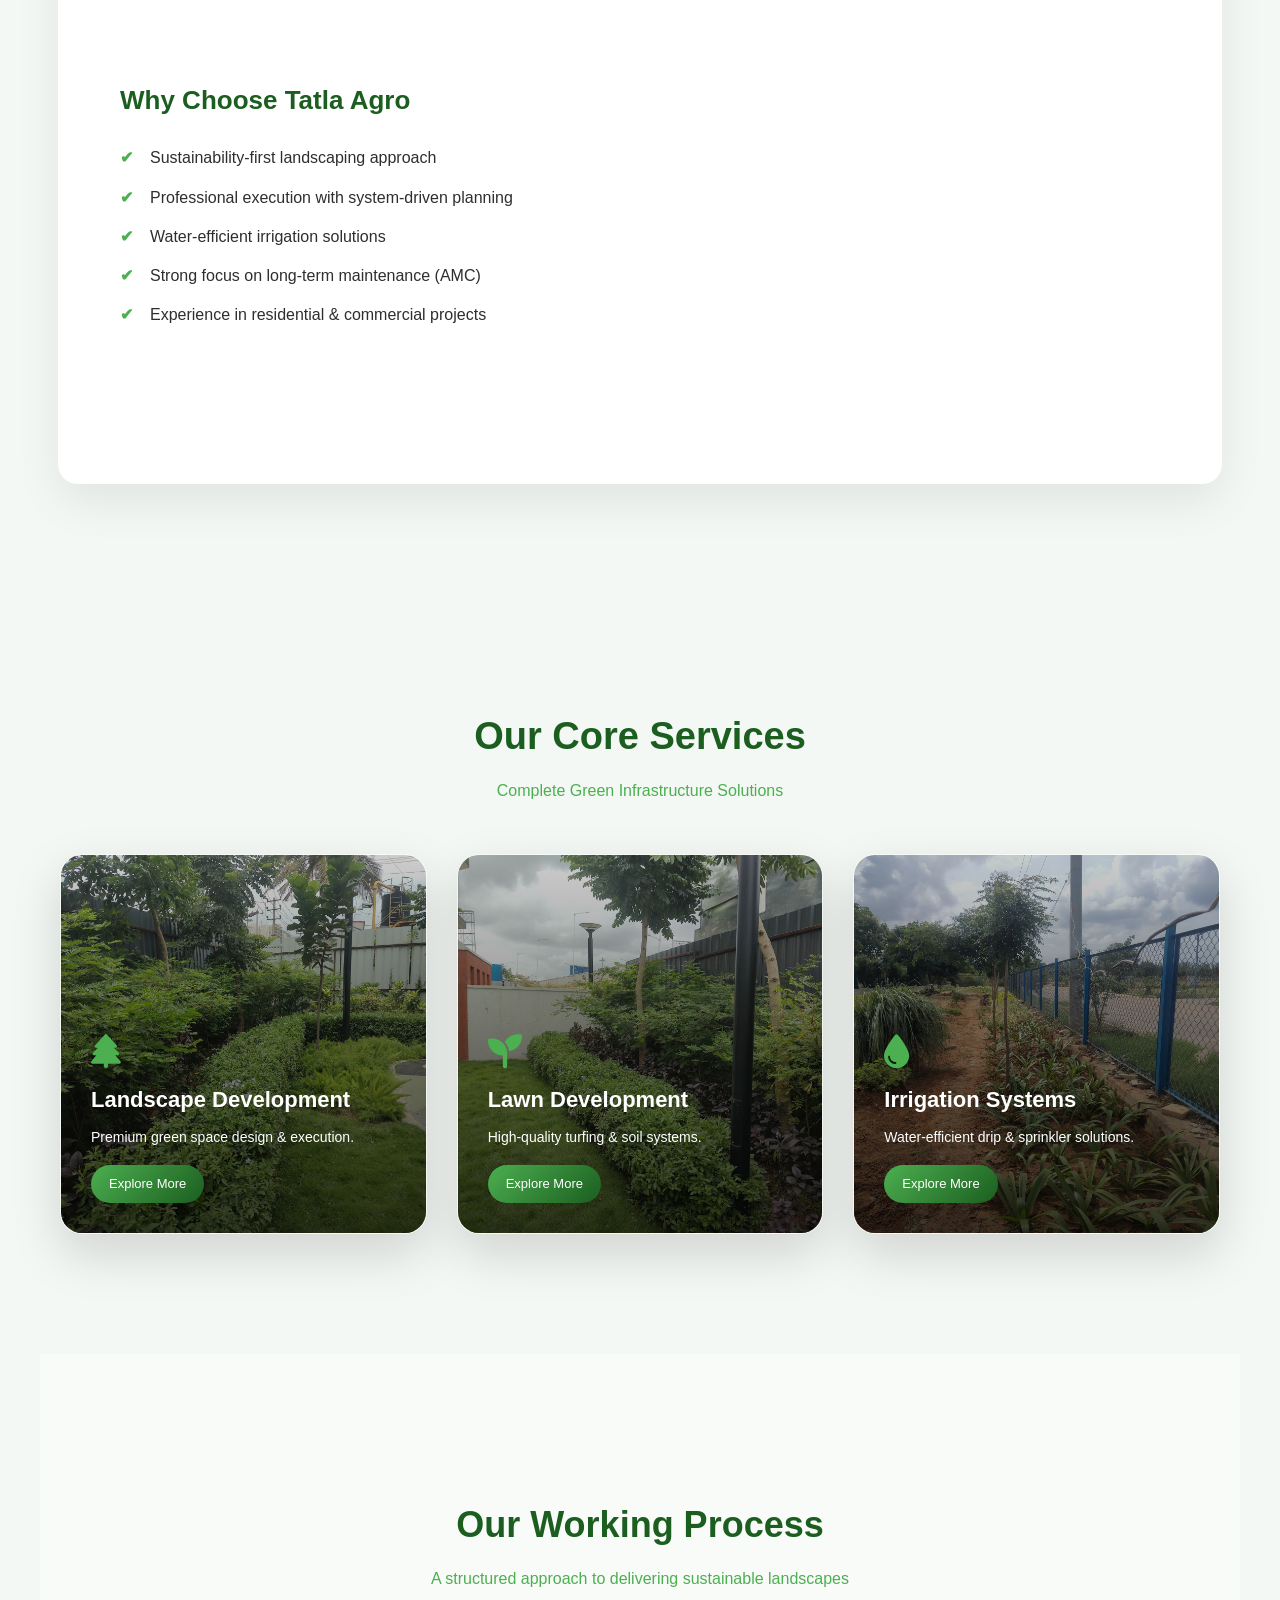
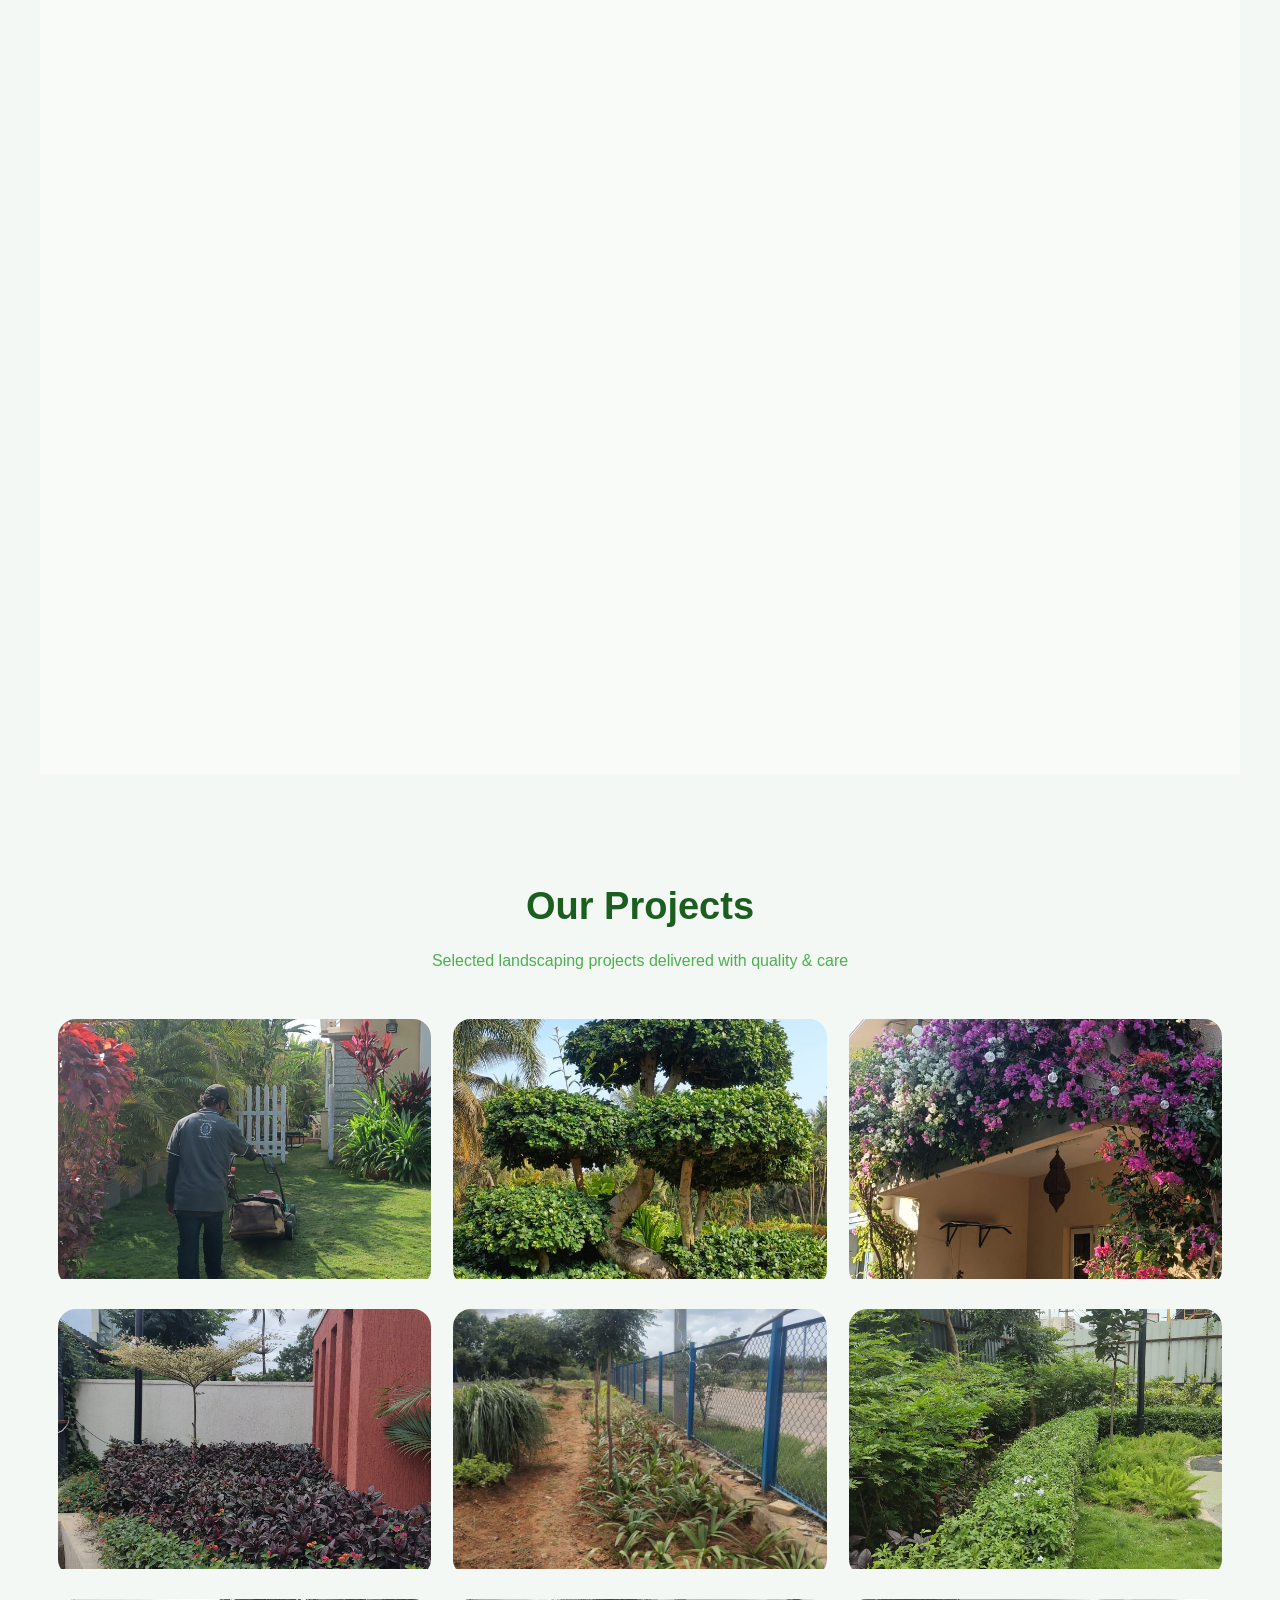
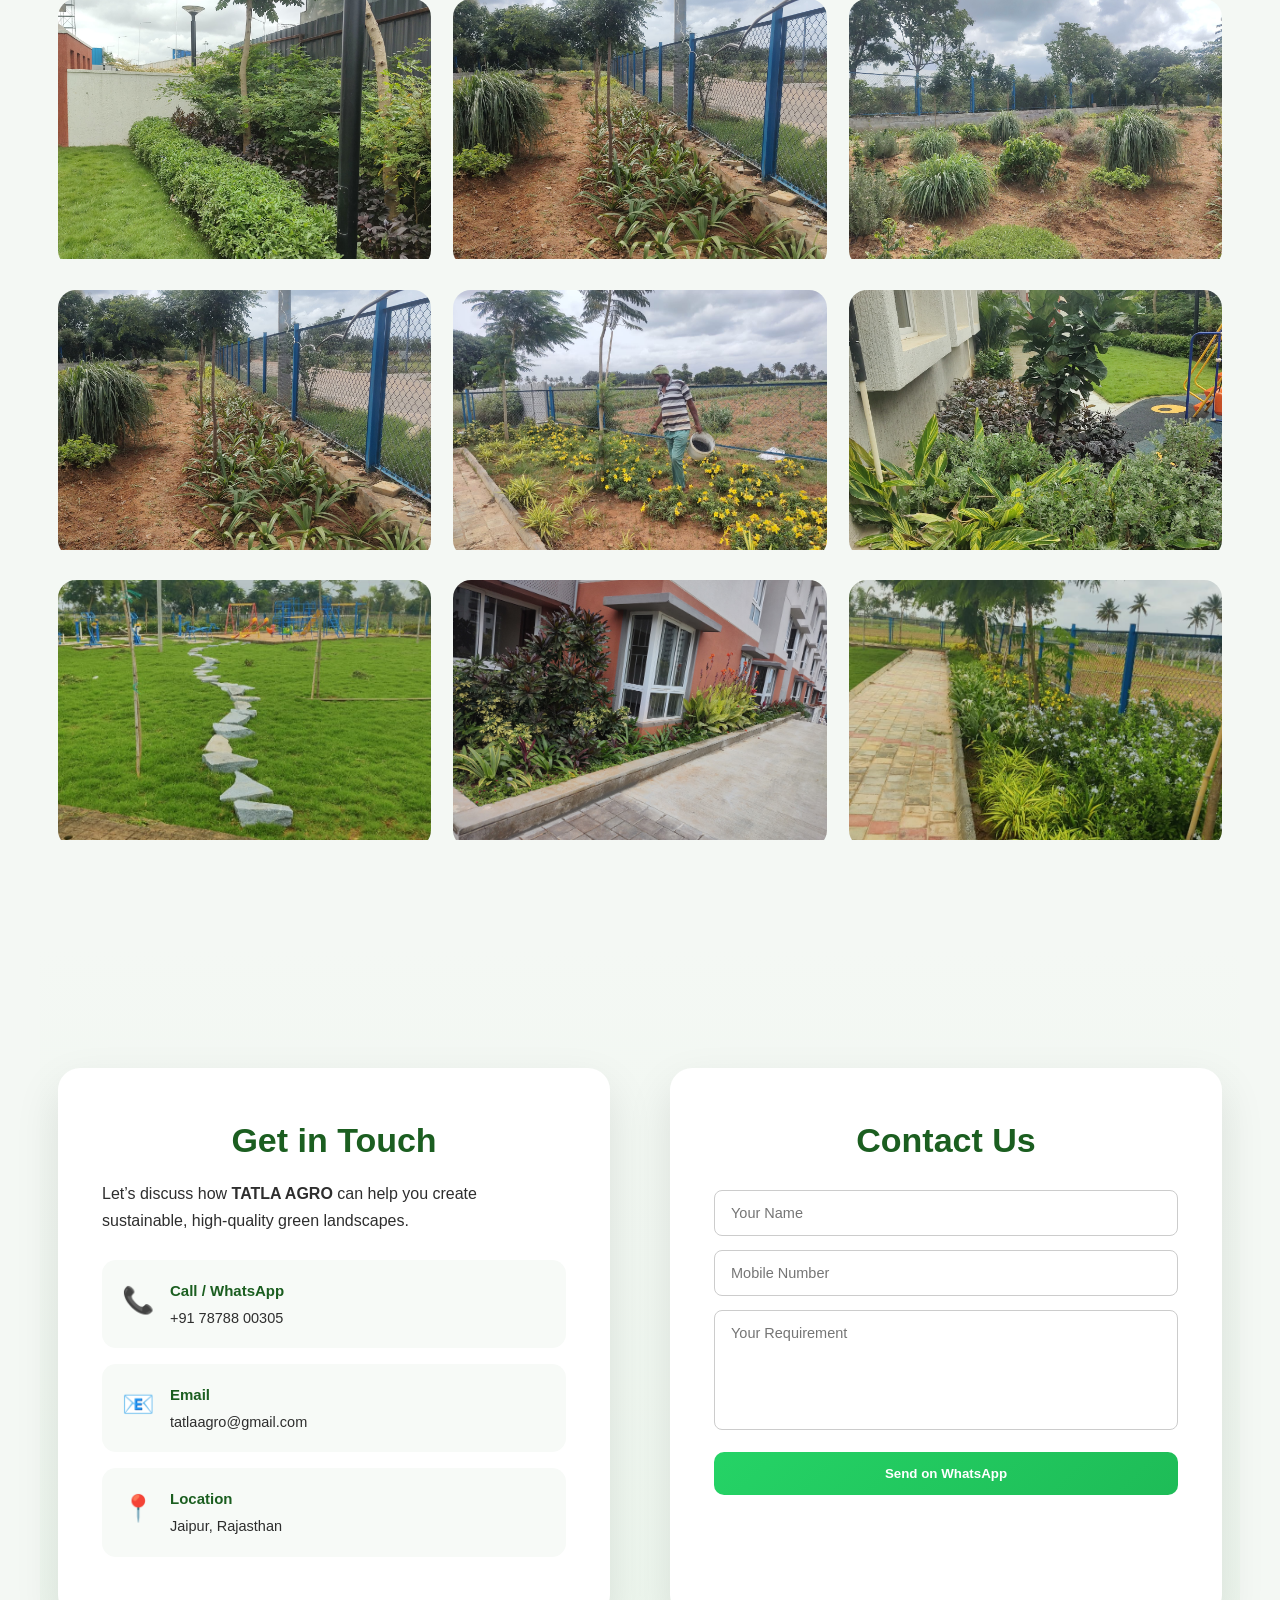
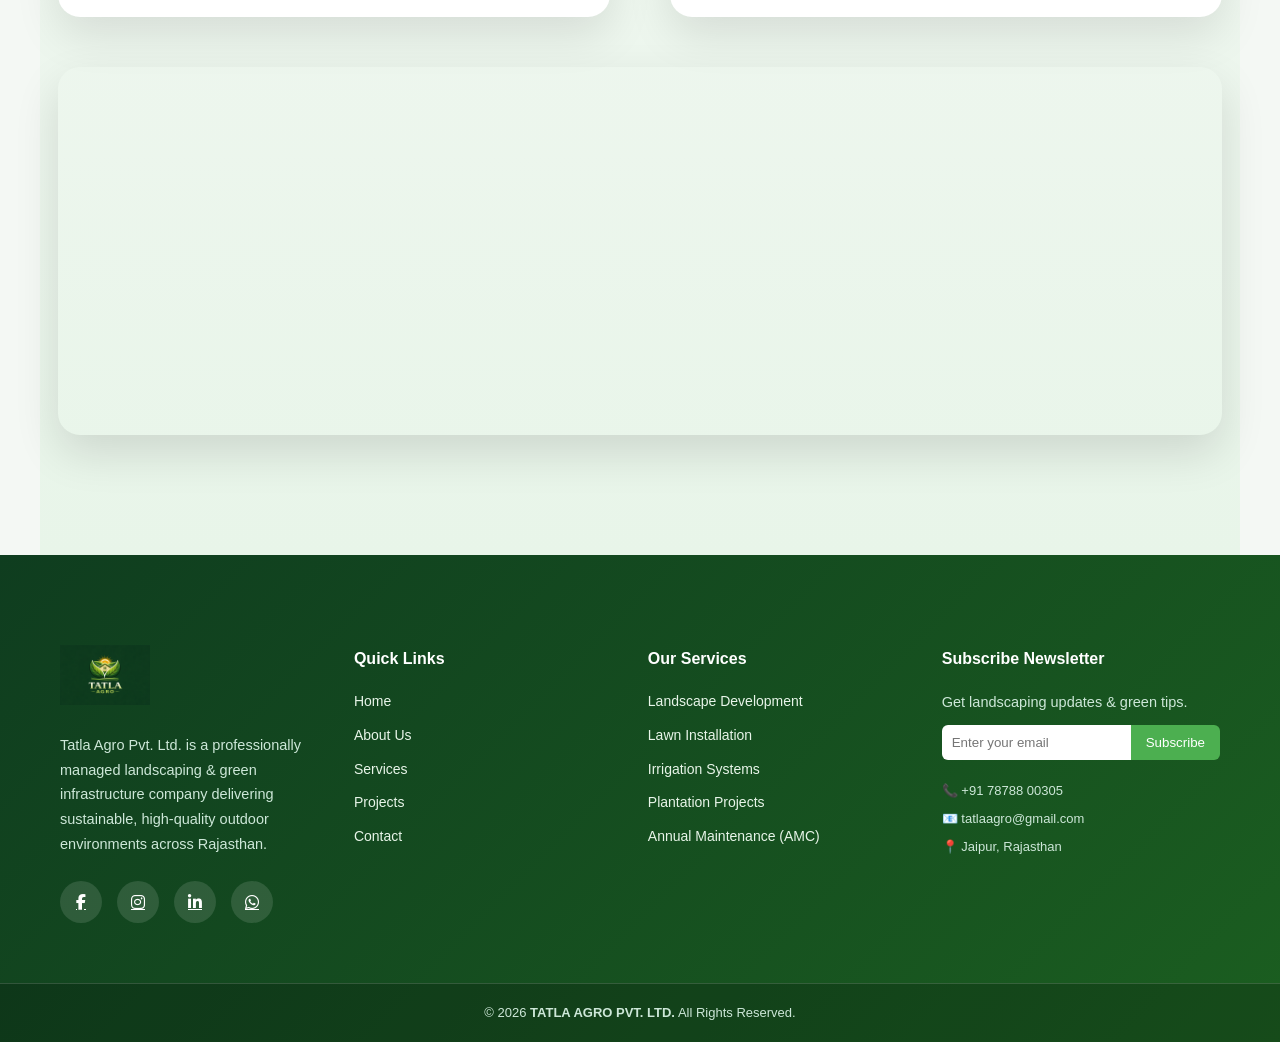
==== commit 039bce3d: "Update index.html" ====
--- a/index.html
+++ b/index.html
@@ -23,22 +23,39 @@
   </div>
 
   <div id="progress-bar"></div>
-
-  <!-- HEADER -->
-  <header class="main-header">
-    <div class="header-inner">
-      <div class="logo">TATLA AGRO</div>
-      <div class="menu-icon" onclick="toggleMenu()">☰</div>
-
-      <nav class="nav-menu" id="navMenu">
-        <a href="#home" onclick="closeMenu()">Home</a>
-        <a href="#about" onclick="closeMenu()">About</a>
-        <a href="#services" onclick="closeMenu()">Services</a>
-        <a href="#gallery" onclick="closeMenu()">Gallery</a>
-        <a href="#contact" onclick="closeMenu()">Contact</a>
-      </nav>
-    </div>
-  </header>
+<header class="main-header">
+     <div class="brand">
+        <img src="logo.png" alt="Tatla Agro Logo">
+        <span class="company-name">TATLA AGRO</span>
+    </div>
+
+    <nav class="desktop-nav">
+        <a href="#">Home</a>
+        <a href="#">Projects</a>
+        <a href="#">About</a>
+        <a href="#">Contact</a>
+    </nav>
+    <div class="menu-toggle">&#9776;</div>
+</header>
+
+<div class="mobile-menu">
+    <div class="menu-header">
+        <span class="close-btn">&times;</span>
+    </div>
+        <div class="brand">
+        <img src="logo.png" alt="Tatla Agro Logo">
+        <span class="company-name">TATLA AGRO</span>
+    </div>
+
+   <a href="#">🏠 Home</a>
+        <a href="#">🌿 Projects</a>
+        <a href="#">ℹ️ About</a>
+        <a href="#">📞 Contact</a>
+</div>
+
+<div class="menu-overlay"></div>
+
+
 
   <!-- ================= PREMIUM HERO SLIDER ================= -->
 
@@ -54,7 +71,7 @@
           <p>Eco-friendly plotted development with modern infrastructure</p>
           <div class="buttons">
             <a href="#" class="btn primary">View Project</a>
-      
+            
           </div>
         </div>
       </div>
@@ -68,7 +85,7 @@
           <p>Promoting sustainable and chemical-free agriculture</p>
           <div class="buttons">
             <a href="#" class="btn primary">View Project</a>
-           
+            
           </div>
         </div>
       </div>
@@ -83,7 +100,7 @@
 
           <div class="buttons">
             <a href="#" class="btn primary">View Project</a>
-  
+            
           </div>
         </div>
       </div>
@@ -97,7 +114,7 @@
         <p>Efficient water management with advanced technology</p>
         <div class="buttons">
           <a href="#" class="btn primary">View Project</a>
-         
+        
         </div>
       </div>
     </div>
@@ -112,7 +129,7 @@
         <p>High-value agricultural plots in prime locations</p>
         <div class="buttons">
           <a href="#" class="btn primary">View Project</a>
-       
+          
         </div>
       </div>
     </div>
@@ -127,7 +144,7 @@
         <p>Building a greener future with eco-conscious farming</p>
         <div class="buttons">
           <a href="#" class="btn primary">View Project</a>
-        
+         
         </div>
       </div>
     </div>
@@ -558,4 +575,3 @@
   </footer>
   <script src="script.js"></script>
 </body>
-
--- a/style.css
+++ b/style.css
@@ -1366,3 +1366,161 @@
 .buttons{
     margin-top:25px;   /* Pehle agar 10–15px tha to badha do */
 }
+/* HEADER BASE */
+.main-header{
+    position:fixed;
+    top:0;
+    left:0;
+    width:100%;
+    padding:18px 60px;
+    display:flex;
+    justify-content:space-between;
+    align-items:center;
+    z-index:1000;
+
+    background:rgba(0,0,0,0.35);
+    backdrop-filter:blur(10px);
+    transition:0.3s ease;
+}
+
+/* Logo */
+.logo{
+    font-size:22px;
+    font-weight:700;
+    letter-spacing:3px;
+    color:#fff;
+}
+
+/* Desktop Nav */
+.desktop-nav{
+    display:flex;
+    gap:40px;
+}
+
+.desktop-nav a{
+    position:relative;
+    color:#fff;
+    text-decoration:none;
+    font-size:15px;
+    font-weight:500;
+    letter-spacing:1px;
+    transition:0.3s;
+}
+
+/* Hover Underline Animation */
+.desktop-nav a::after{
+    content:"";
+    position:absolute;
+    left:0;
+    bottom:-6px;
+    width:0%;
+    height:2px;
+    background:#4CAF50;
+    transition:0.3s ease;
+}
+
+.desktop-nav a:hover::after{
+    width:100%;
+}
+
+/* Hamburger hidden on desktop */
+.menu-toggle{
+    display:none;
+}
+/* Desktop */
+.menu-toggle,
+.mobile-menu,
+.menu-overlay{
+  display:none;
+}
+
+/* Mobile */
+@media(max-width:768px){
+
+  .desktop-nav{
+    display:none;
+  }
+
+  .menu-toggle{
+    display:block;
+    font-size:26px;
+    cursor:pointer;
+    color:#fff;
+  }
+
+  .mobile-menu{
+    display:block;
+    position:fixed;
+    top:0;
+    left:-280px;
+    width:280px;
+    height:100vh;
+    background:#111;
+    padding:30px;
+    transition:0.4s ease;
+    z-index:9999;
+  }
+
+  .mobile-menu.active{
+    left:0;
+  }
+
+  .menu-overlay{
+    display:block;
+    position:fixed;
+    inset:0;
+    background:rgba(0,0,0,0.5);
+    opacity:0;
+    visibility:hidden;
+    transition:0.3s;
+    z-index:9998;
+  }
+
+  .menu-overlay.active{
+    opacity:1;
+    visibility:visible;
+  }
+
+}
+/* Brand Section */
+.brand{
+    display:flex;
+    align-items:center;
+    gap:10px;
+}
+
+.brand img{
+    width:38px;
+    height:38px;
+    object-fit:contain;
+}
+
+.company-name{
+    font-size:18px;
+    font-weight:700;
+    letter-spacing:2px;
+    color:#fff;
+}
+
+/* Mobile Adjust */
+@media(max-width:768px){
+
+    .brand img{
+        width:30px;
+        height:30px;
+    }
+
+    .company-name{
+        font-size:15px;
+        letter-spacing:1px;
+    }
+
+}
+.brand img{
+    width:55px;
+    height:55px;
+    object-fit:contain;
+}
+.brand{
+    gap:14px;
+}
--- a/mobile.css
+++ b/mobile.css
@@ -27,7 +27,7 @@
 
   .nav-menu {
     position: fixed;
-    top: 64px;
+    
     left: 0;
     width: 100%;
     background: #0f3d1f;
@@ -255,219 +255,303 @@
     width:100%;
     z-index:10;
 }
-.hero-slider{
-    min-height:100vh;
-    height:100dvh;  /* Latest dynamic viewport */
-}
-@media(max-width:768px){
-
-    .content{
-        left:50%;
-        top:50%;
-        transform:translate(-50%,-50%);
-        text-align:center;
-        width:90%;
-    }
-
-    .content span{
-        font-size:12px;
-        letter-spacing:1px;
-    }
-
-    .content h1{
+
+@media(max-width:768px){
+
+    body{
+        margin:0;
+        padding:0;
+    }
+
+    .main-header{
+        position:absolute;
+        top:0;
+        left:0;
+        width:100%;
+        height:55px;
+        padding:0 18px;
+        display:flex;
+        align-items:center;
+        justify-content:space-between;
+
+        background:rgba(0,0,0,0.4);   /* Soft transparent */
+        backdrop-filter:blur(6px);
+
+        border:none;          /* Remove any line */
+        box-shadow:none;      /* Remove shadow line */
+
+        z-index:9999;
+    }
+
+    .logo{
+        font-size:16px;
+        font-weight:600;
+        letter-spacing:2px;
+        color:#fff;
+    }
+
+    .menu-toggle{
         font-size:24px;
-        line-height:1.3;
-    }
-
-    .content p{
-        font-size:14px;
-    }
-
-}
-.content h1{
-    font-size: clamp(28px, 7vw, 48px); 
-    line-height: 1.2;
-    font-weight: 700;
-    margin: 15px 0;
-}
-.content{
-    max-width: 90%;
-}
-
-.content h1,
-.content p{
-    word-break: break-word;
-}
-@media(max-width:768px){
-
-    .content{
-        left: 50%;
-        top: 50%;
-        transform: translate(-50%, -50%);
-        text-align: center;
-        width: 90%;
-    }
-
-    .content h1{
-        font-size: 26px;
-        line-height: 1.3;
-    }
-
-    .content p{
-        font-size: 14px;
-    }
-
-}
-.buttons{
-    display:flex;
-    gap:10px;
-    flex-wrap:wrap;
-    justify-content:center;
-}
-/* ===== MOBILE DOT FIX FINAL ===== */
+        color:#fff;
+    }
+
+}
+/* ===== REMOVE TOP GREEN STRIP ===== */
+
+html, body{
+    margin:0 !important;
+    padding:0 !important;
+    border:none !important;
+}
+
+.main-header{
+    border-top:none !important;
+}
+
+body{
+    border-top:none !important;
+}
+
+*{
+    border-top:0 !important;
+}
+/* Default Hide */
+.menu-toggle{
+    display:none;
+}
+
+.mobile-menu,
+.menu-overlay{
+    display:none;
+}
+
+/* ===== MOBILE VERSION ===== */
+@media(max-width:768px){
+
+    .menu-toggle{
+        display:block;
+        font-size:26px;
+        color:#fff;
+        cursor:pointer;
+    }
+
+    .mobile-menu{
+        display:block;
+        position:fixed;
+        top:0;
+        left:-280px;
+        width:280px;
+        height:100vh;
+        background:rgba(20,20,20,0.95);
+        backdrop-filter:blur(10px);
+        padding:25px;
+        transition:0.4s cubic-bezier(.77,0,.18,1);
+        z-index:10000;
+        border-top-right-radius:20px;
+        border-bottom-right-radius:20px;
+    }
+
+    .mobile-menu.active{
+        left:0;
+    }
+
+    .menu-header{
+        display:flex;
+        justify-content:space-between;
+        align-items:center;
+        margin-bottom:40px;
+    }
+
+    .menu-header h2{
+        font-size:18px;
+        letter-spacing:2px;
+        color:#fff;
+    }
+
+    .close-btn{
+        font-size:28px;
+        cursor:pointer;
+        color:#fff;
+    }
+
+    .menu-links{
+        display:flex;
+        flex-direction:column;
+        gap:25px;
+    }
+
+    .menu-links a{
+        text-decoration:none;
+        color:#fff;
+        font-size:17px;
+        padding:10px 15px;
+        border-radius:10px;
+        transition:0.3s;
+    }
+
+    .menu-links a:hover{
+        background:#4CAF50;
+        transform:translateX(5px);
+    }
+
+    /* Overlay */
+    .menu-overlay{
+        display:block;
+        position:fixed;
+        inset:0;
+        background:rgba(0,0,0,0.6);
+        backdrop-filter:blur(3px);
+        opacity:0;
+        visibility:hidden;
+        transition:0.3s;
+        z-index:9999;
+    }
+
+    .menu-overlay.active{
+        opacity:1;
+        visibility:visible;
+    }
+
+}
+@media(max-width:768px){
+
+    .desktop-nav{
+        display:none;
+    }
+
+    .menu-toggle{
+        display:block;
+        font-size:26px;
+        color:#fff;
+        cursor:pointer;
+    }
+
+    .main-header{
+        padding:15px 20px;
+    }
+
+}
+/* Hide mobile items on desktop */
+.menu-toggle,
+.mobile-menu,
+.menu-overlay{
+    display:none;
+}
+
+/* ===== MOBILE ===== */
+@media(max-width:768px){
+
+    .desktop-nav{
+        display:none;
+    }
+
+    .menu-toggle{
+        display:block;
+        font-size:26px;
+        color:#fff;
+        cursor:pointer;
+    }
+
+    .mobile-menu{
+        display:block;
+        position:fixed;
+        top:0;
+        left:-260px;
+        width:260px;
+        height:100vh;
+        background:#111;
+        padding:25px;
+        transition:0.4s ease;
+        z-index:9999;
+    }
+
+    .mobile-menu.active{
+        left:0;
+    }
+
+    .mobile-menu a{
+        display:block;
+        color:#fff;
+        text-decoration:none;
+        margin:20px 0;
+        font-size:16px;
+    }
+
+    .menu-overlay{
+        display:block;
+        position:fixed;
+        inset:0;
+        background:rgba(0,0,0,0.5);
+        opacity:0;
+        visibility:hidden;
+        transition:0.3s;
+        z-index:999;
+    }
+
+    .menu-overlay.active{
+        opacity:1;
+        visibility:visible;
+    }
+
+}
+/* ===== MOBILE SLIDER DOTS BOTTOM ===== */
 @media (max-width:768px){
 
     .dots{
         position: absolute !important;
+        left: 50% !important;
+        bottom: 20px !important;
         top: auto !important;
         right: auto !important;
-        left: 50% !important;
-        bottom: 20px !important;
+
         transform: translateX(-50%) !important;
 
         display: flex !important;
         flex-direction: row !important;
         gap: 8px;
-    }
-
-}
-@media (max-width:768px){
-    .hero-slider,
-    .slide{
-        height:75vh;
-    }
-}
-@media (max-width:768px){
-
-    .hero-slider,
-    .slide{
-        height:550px;
-    }
-
-}
-@media (max-width:768px){
-
-    .hero-slider,
-    .slide{
-        height:75vh;
-    }
-
-    .content{
-        left:50%;
-        top:55%;
-        transform:translate(-50%,-50%);
-        width:90%;
-        text-align:center;
-    }
-
-}
-@media (max-width:768px){
-
-    .content span{
-        font-size:11px;
+        z-index: 10;
+    }
+
+}
+/* Brand Section */
+.brand{
+    display:flex;
+    align-items:center;
+    gap:10px;
+}
+
+.brand img{
+    width:38px;
+    height:38px;
+    object-fit:contain;
+}
+
+.company-name{
+    font-size:18px;
+    font-weight:700;
+    letter-spacing:2px;
+    color:#fff;
+}
+
+/* Mobile Adjust */
+@media(max-width:768px){
+
+    .brand img{
+        width:30px;
+        height:30px;
+    }
+
+    .company-name{
+        font-size:15px;
         letter-spacing:1px;
-        opacity:0.8;
-    }
-
-    .content h1{
-        font-size:24px;
-        line-height:1.3;
-        margin:10px 0;
-    }
-
-    .content p{
-        font-size:14px;
-        margin-bottom:15px;
-    }
-
-}
-@media (max-width:768px){
-
-    .overlay{
-        background:linear-gradient(
-            to bottom,
-            rgba(0,0,0,0.6) 20%,
-            rgba(0,0,0,0.4) 60%,
-            rgba(0,0,0,0.7) 100%
-        );
-    }
-
-}
-@media (max-width:768px){
-
-    .buttons{
-        display:flex;
-        flex-direction:column;
-        gap:10px;
-        align-items:center;
-    }
-
-    .btn{
-        width:80%;
-        padding:12px 0;
-        font-size:14px;
-    }
-
-}
-@media (max-width:768px){
-
-    .dots{
-        left:50%;
-        bottom:15px;
-        transform:translateX(-50%);
-        flex-direction:row;
-        gap:8px;
-    }
-
-}
-@media(max-width:768px){
-
-    .main-header{
-        padding:12px 18px;
-        background:rgba(0,0,0,0.6);  /* Slight background */
-        backdrop-filter:blur(6px);
-    }
-
-    .logo{
-        font-size:16px;
-    }
-
-    .nav-links{
-        position:fixed;
-        top:0;
-        right:-100%;
-        height:100vh;
-        width:70%;
-        background:#111;
-        flex-direction:column;
-        padding-top:80px;
-        gap:25px;
-        transition:0.3s ease;
-    }
-
-    .nav-links.active{
-        right:0;
-    }
-
-    .nav-links a{
-        font-size:16px;
-    }
-
-    .menu-toggle{
-        display:block;
-        font-size:24px;
-        color:#fff;
-        cursor:pointer;
-    }
-
-}
+    }
+
+}
+@media(max-width:768px){
+
+    .brand img{
+        width:42px;
+        height:42px;
+    }
+
+}
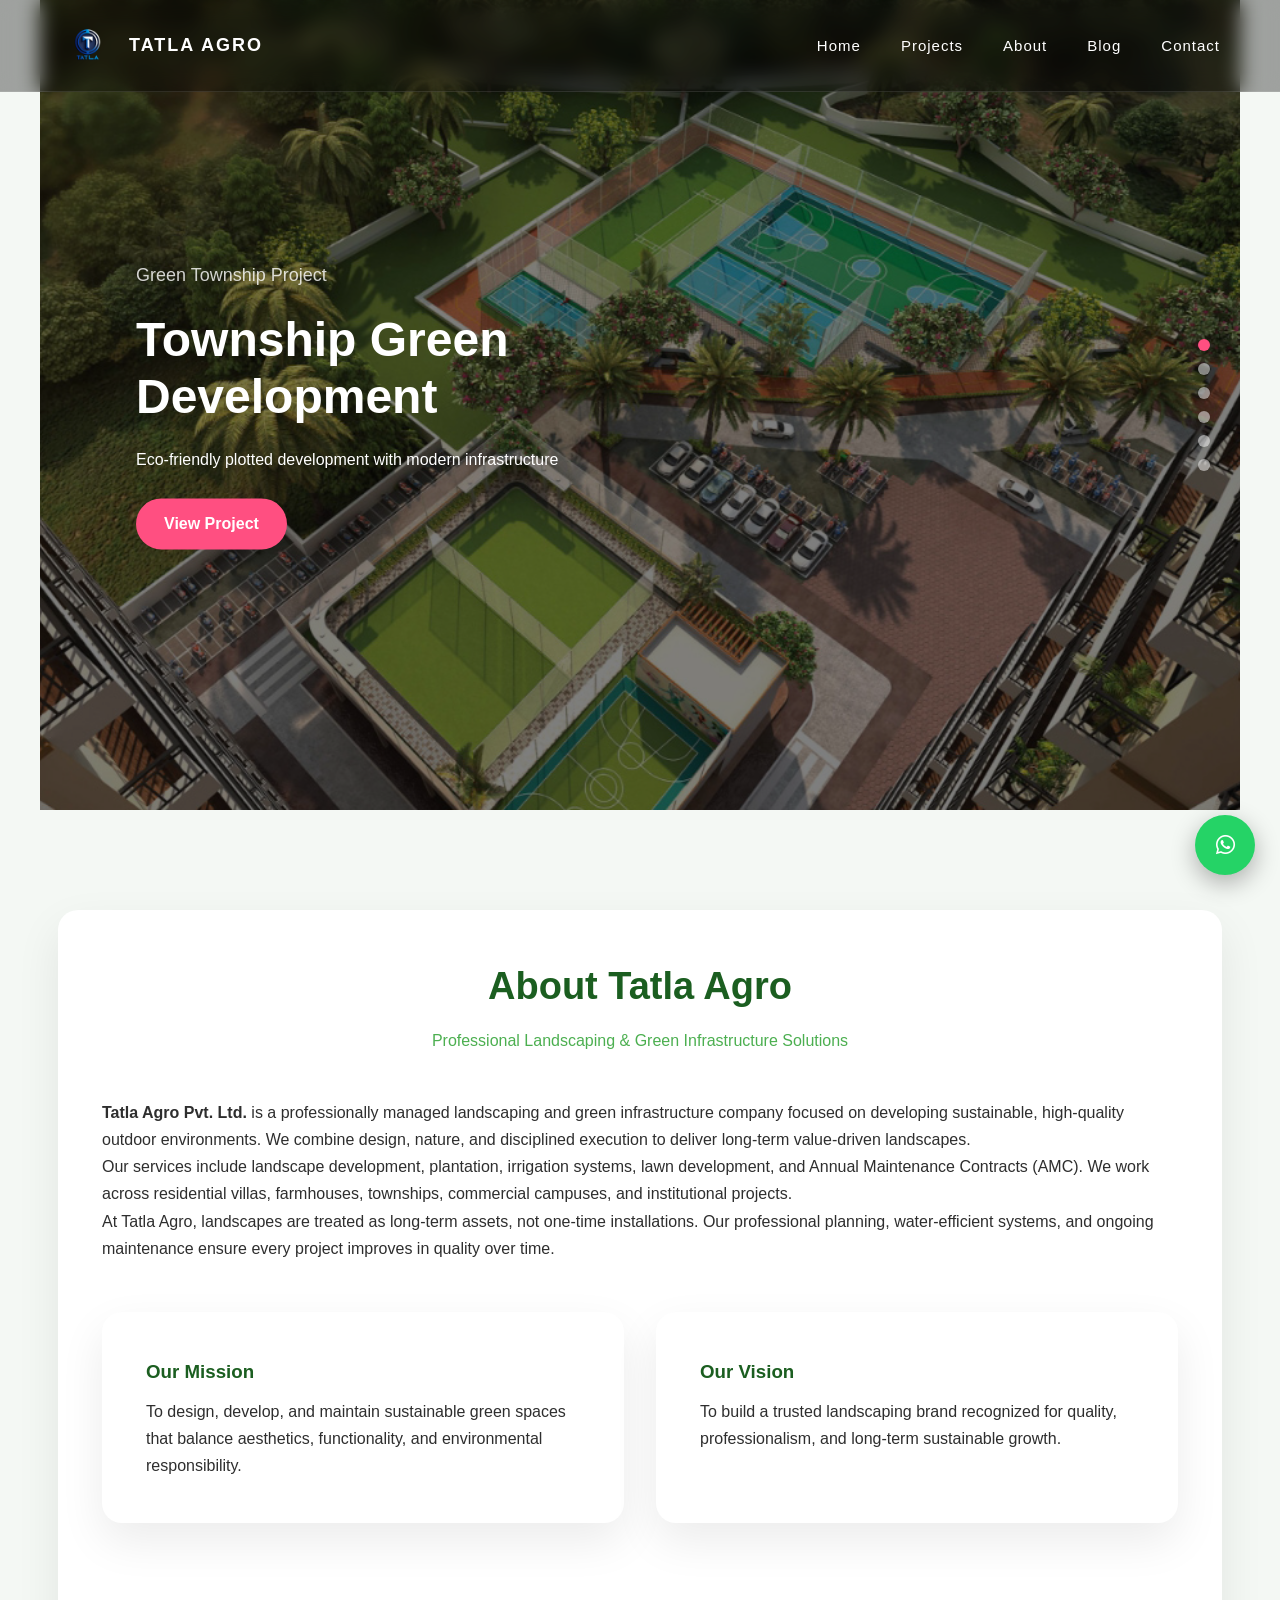
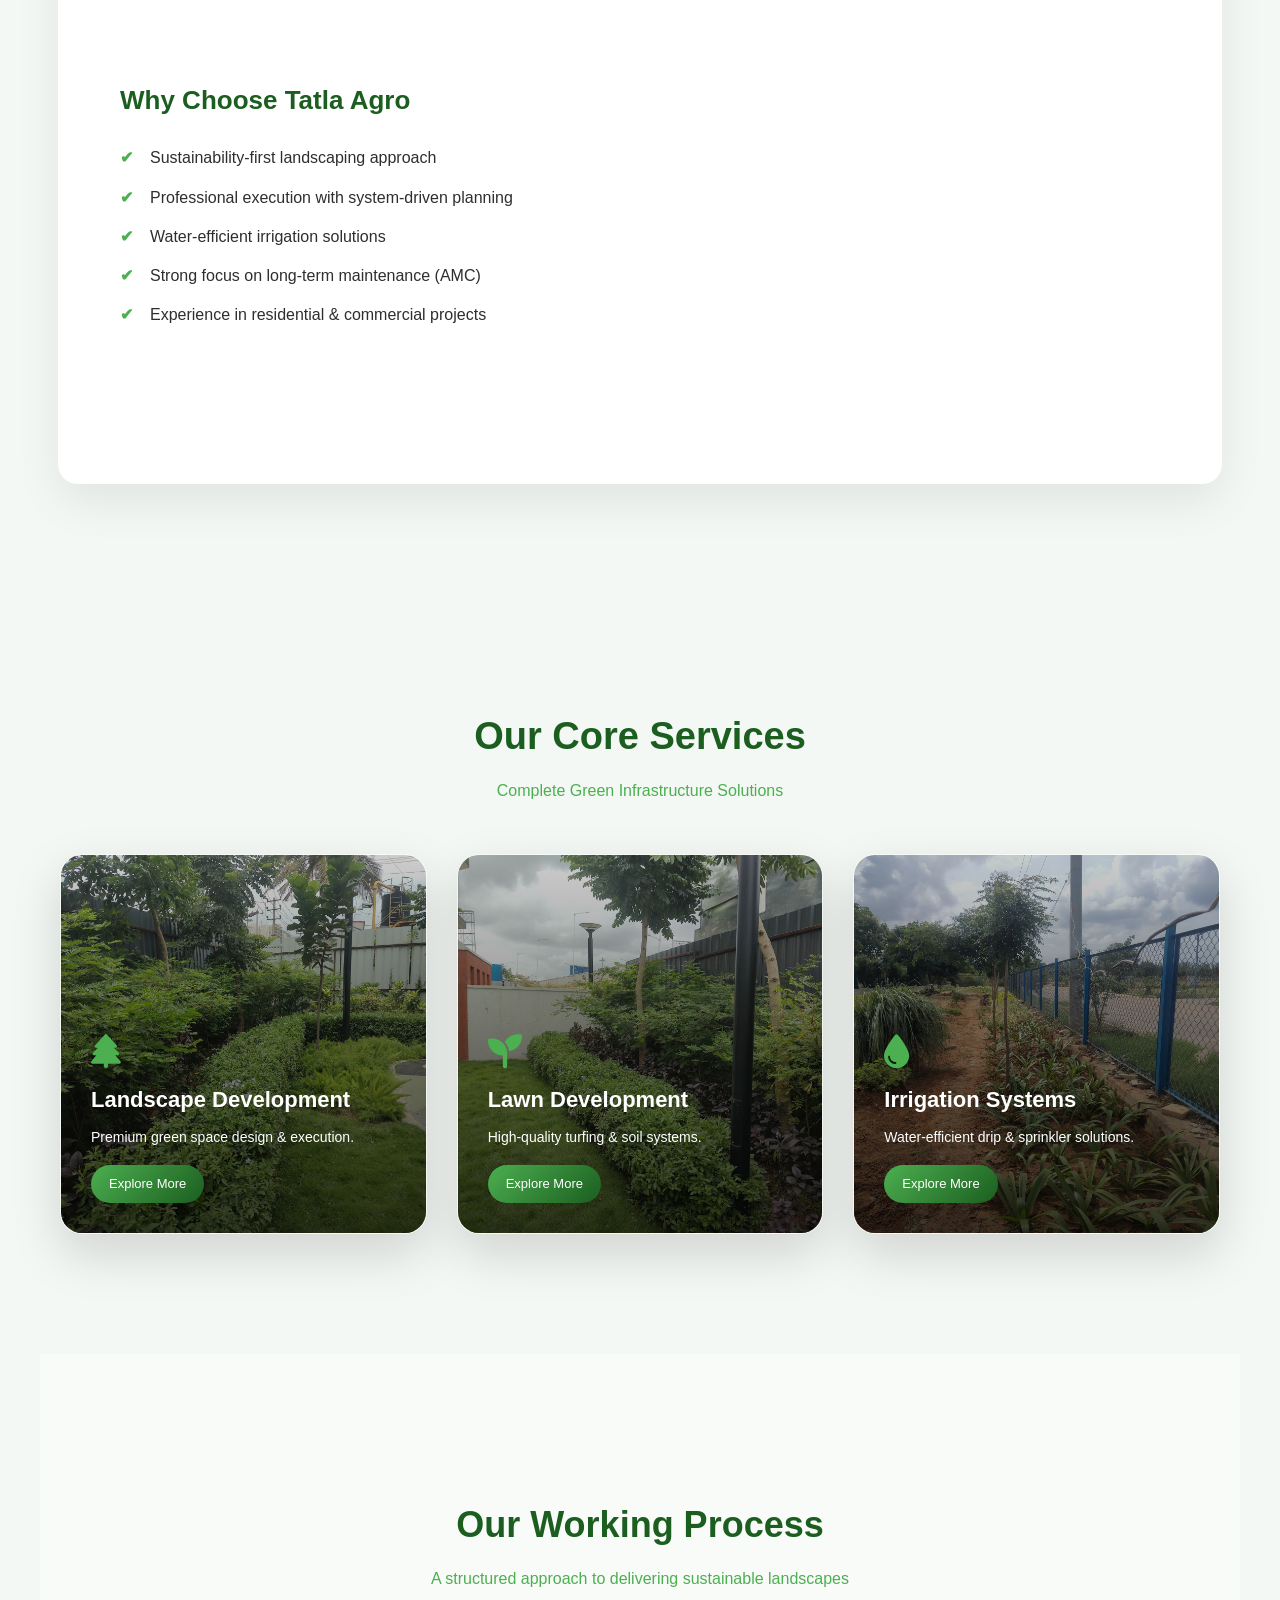
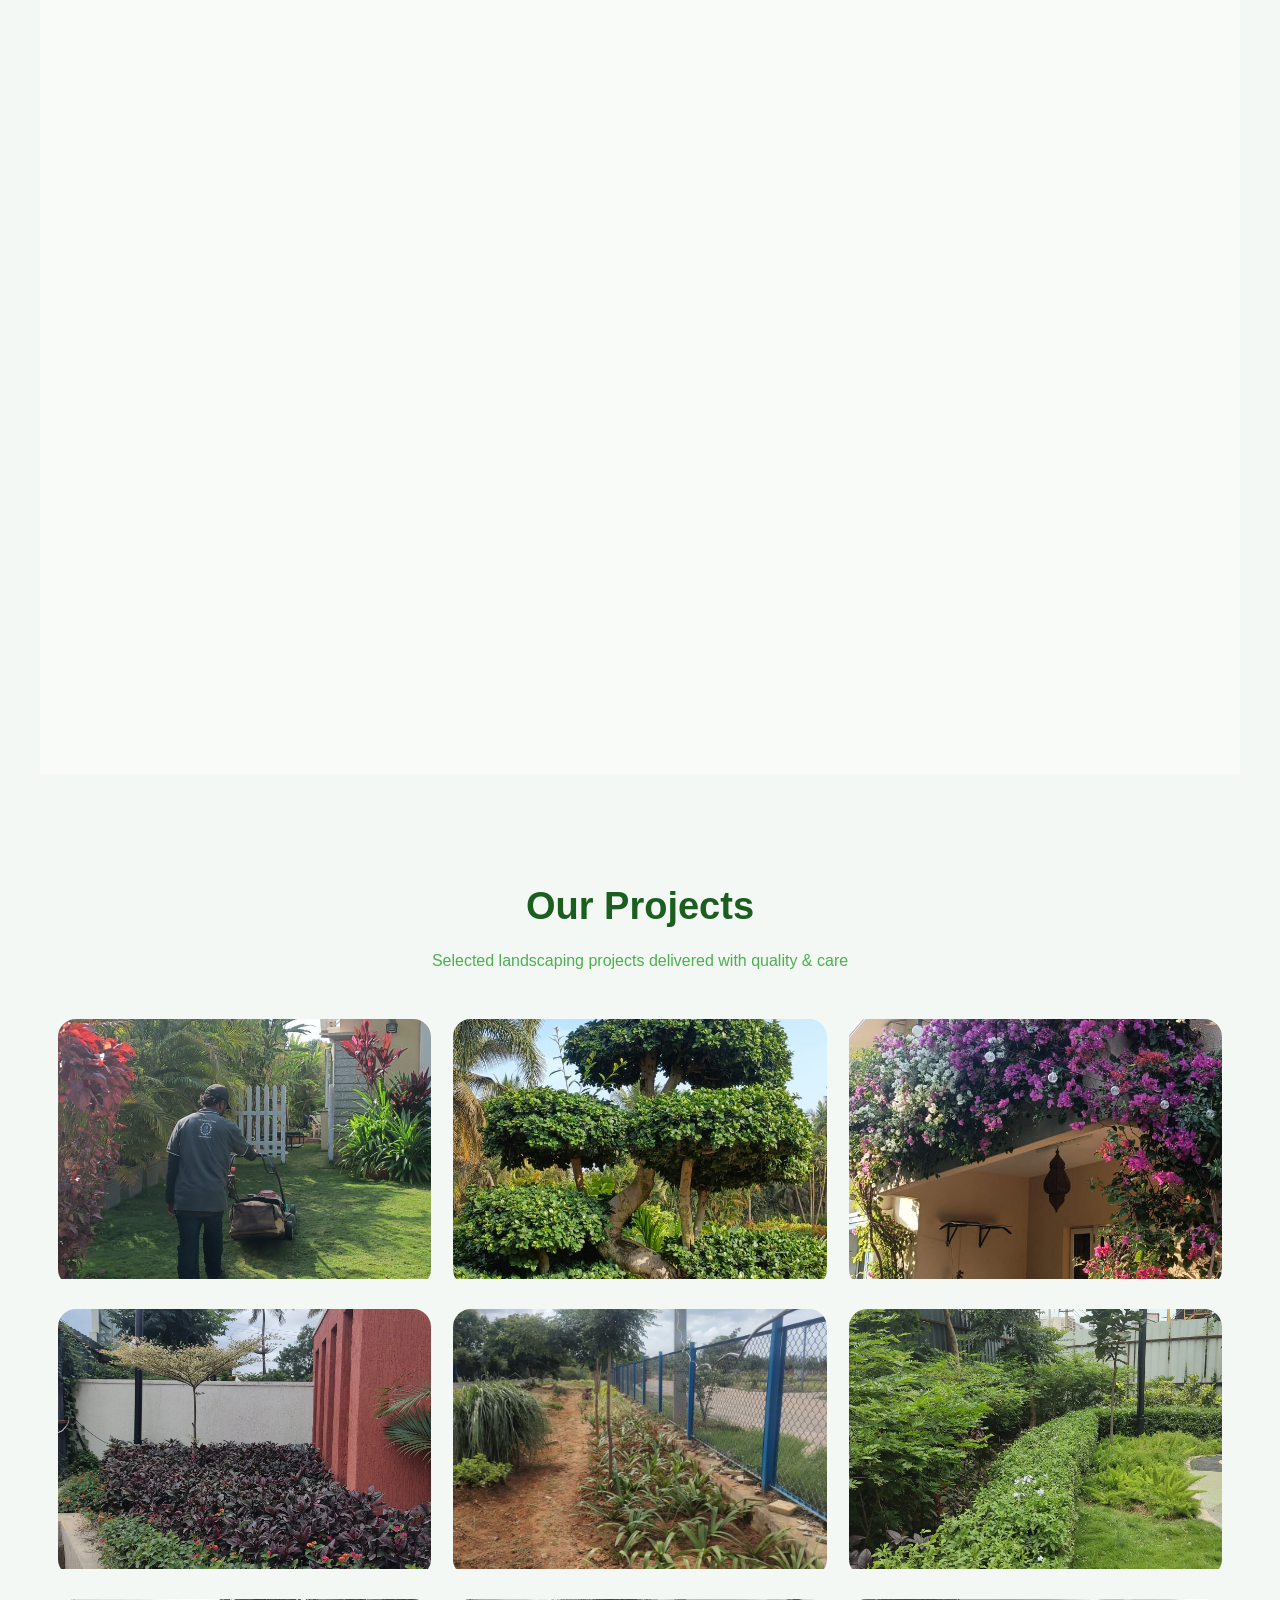
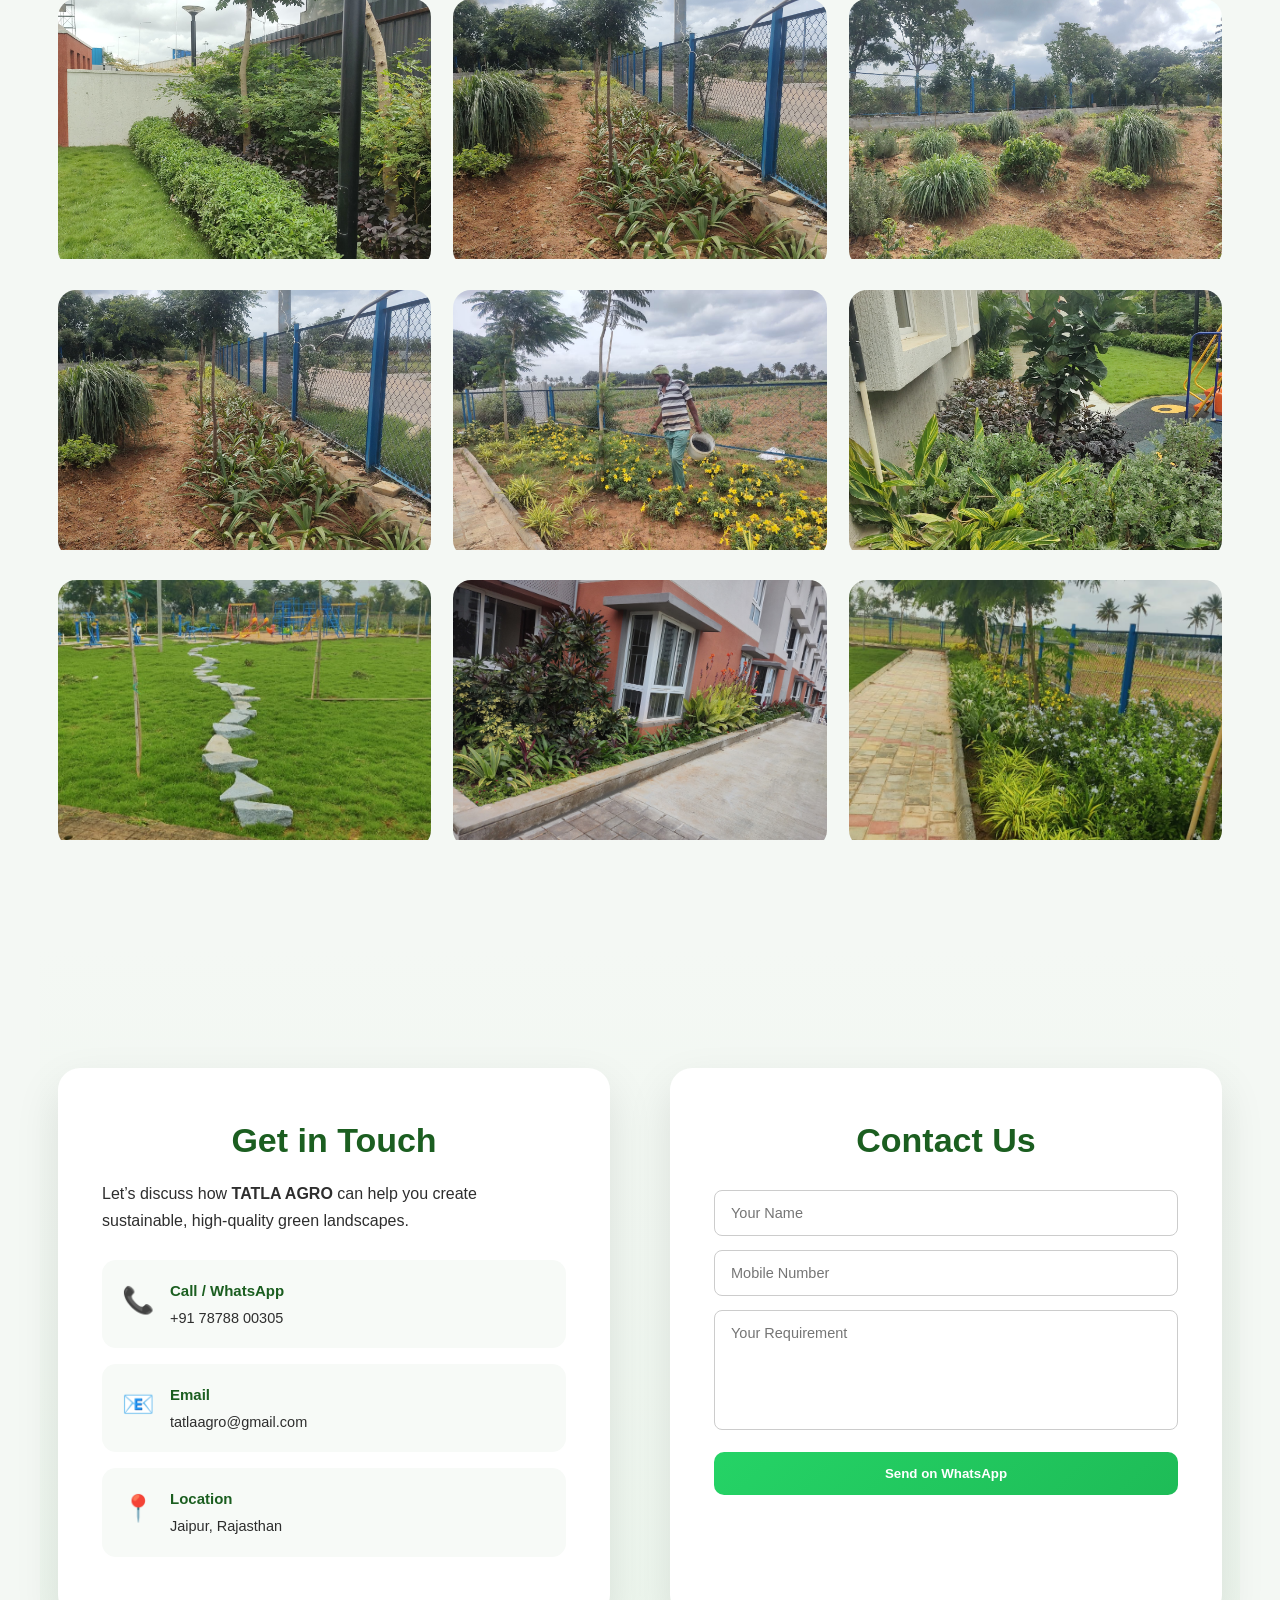
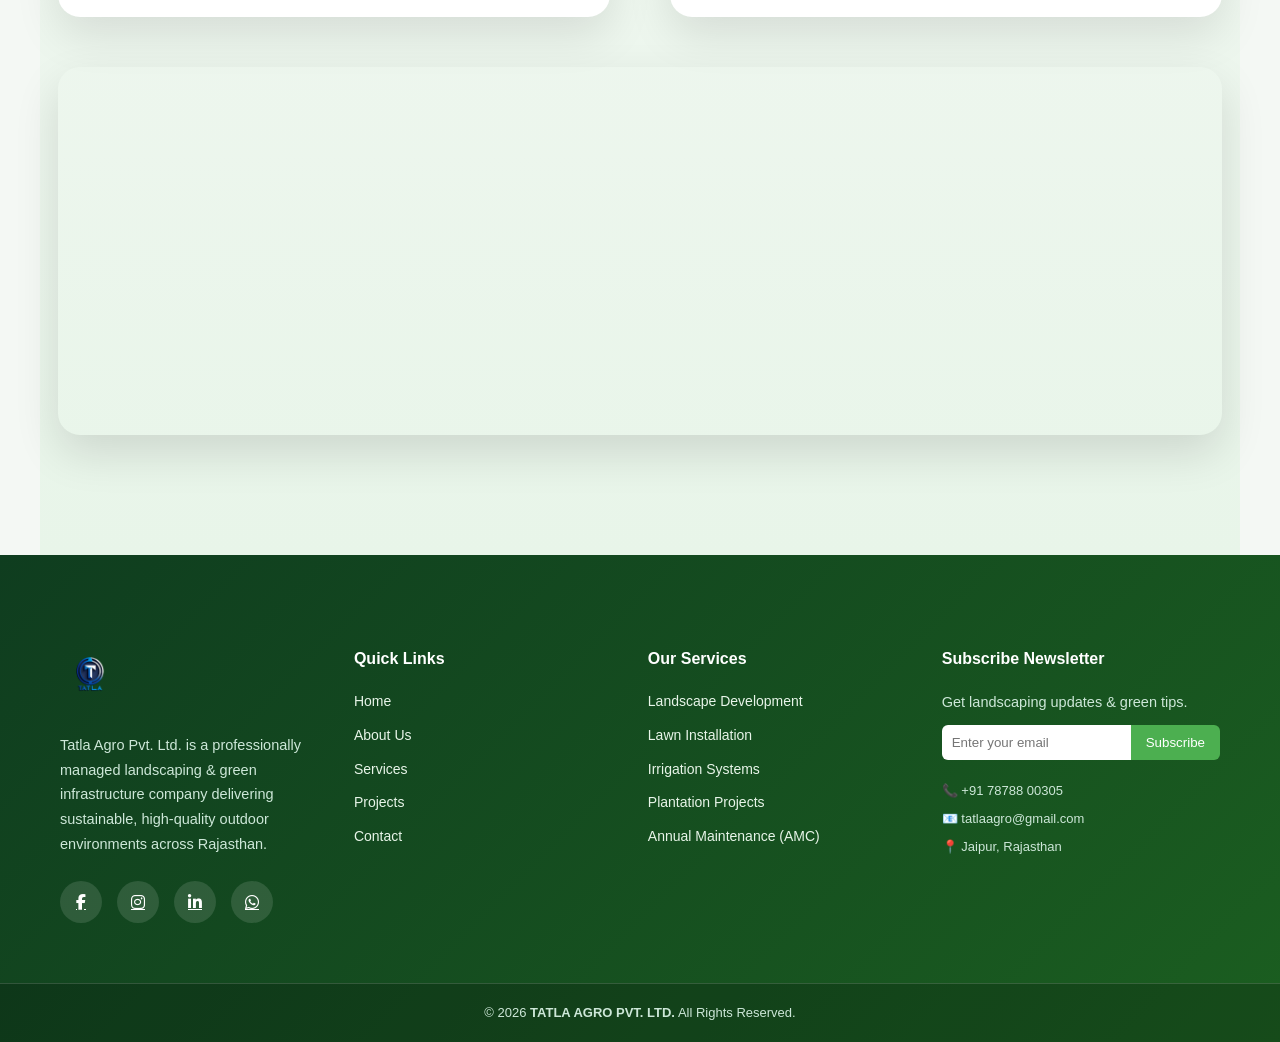
==== commit 3868f2d6: "Update index.html" ====
--- a/index.html
+++ b/index.html
@@ -30,9 +30,10 @@
     </div>
 
     <nav class="desktop-nav">
-        <a href="#">Home</a>
+        <a href="index.html">Home</a>
         <a href="#">Projects</a>
         <a href="#">About</a>
+        <a href="blog.html">Blog</a>
         <a href="#">Contact</a>
     </nav>
     <div class="menu-toggle">&#9776;</div>
@@ -50,6 +51,7 @@
    <a href="#">🏠 Home</a>
         <a href="#">🌿 Projects</a>
         <a href="#">ℹ️ About</a>
+        <a href="blog.html">📝 Blog</a>
         <a href="#">📞 Contact</a>
 </div>
 
@@ -575,3 +577,4 @@
   </footer>
   <script src="script.js"></script>
 </body>
+
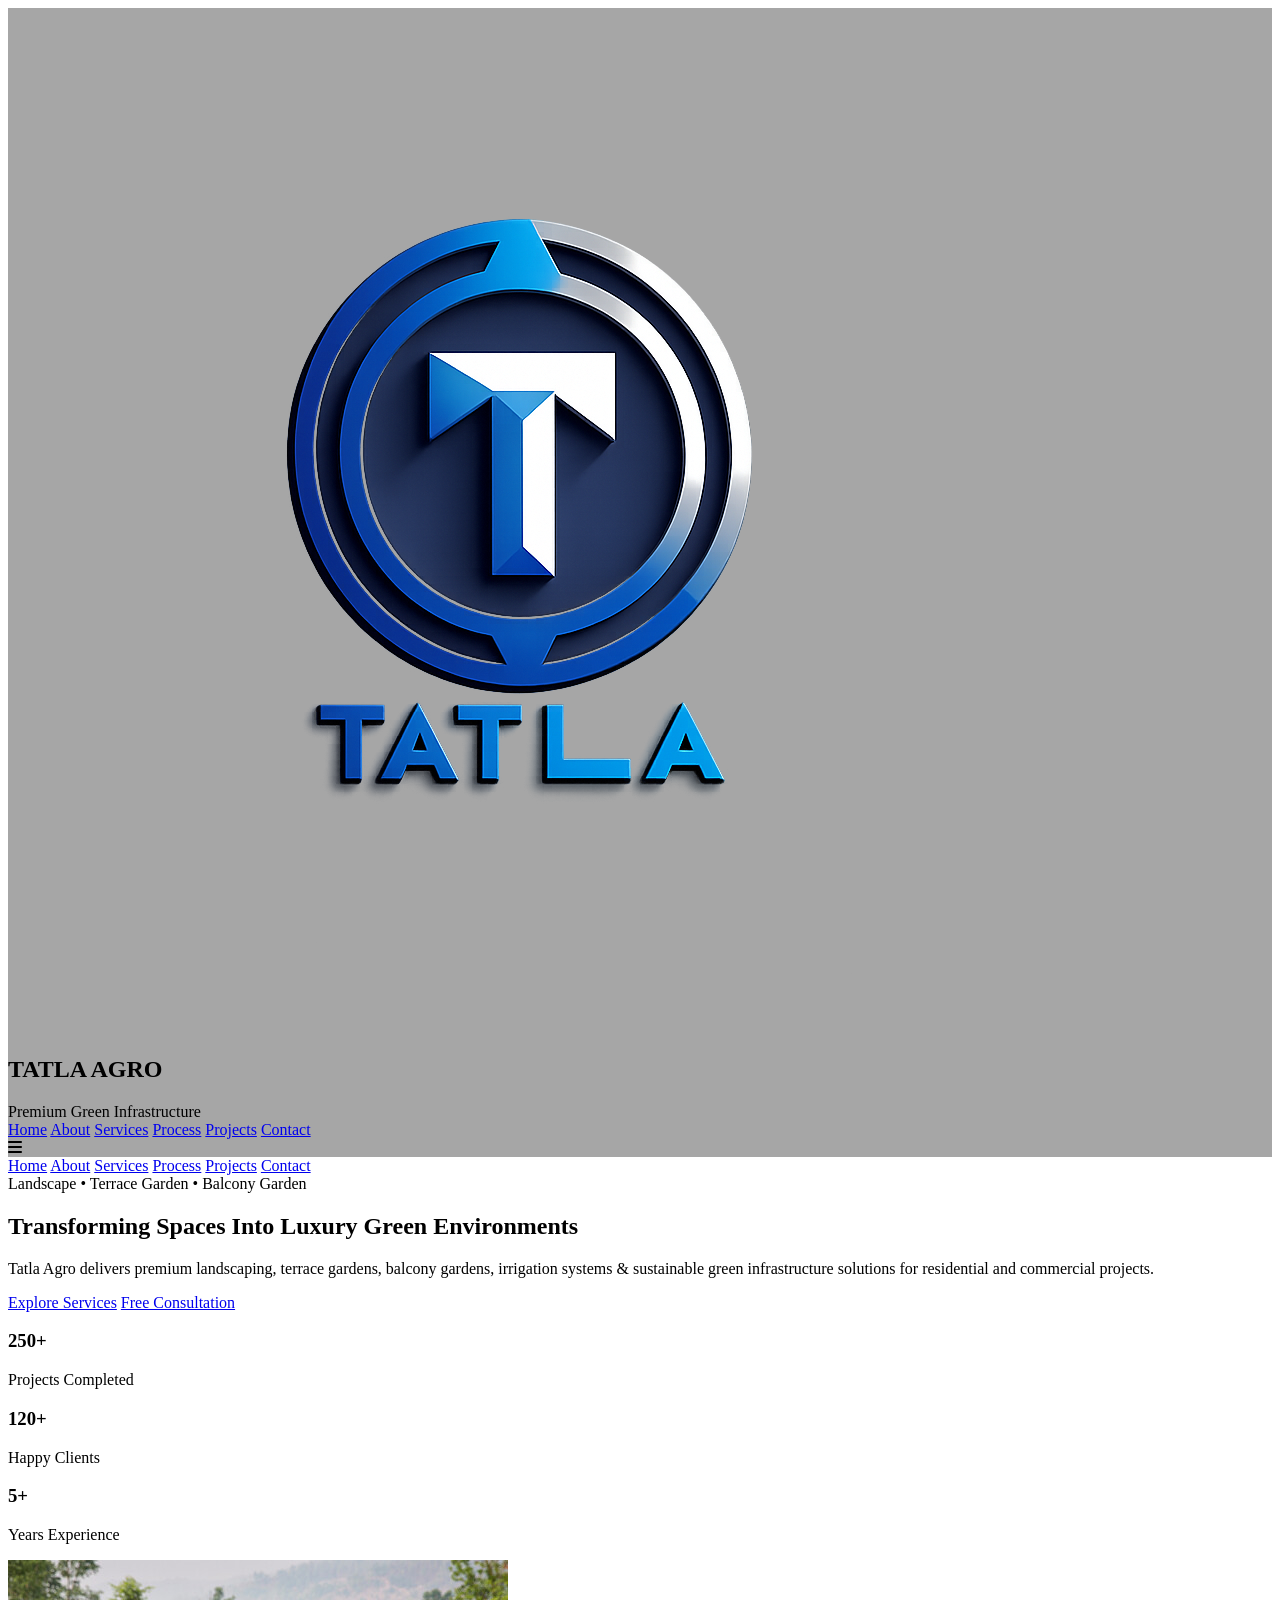
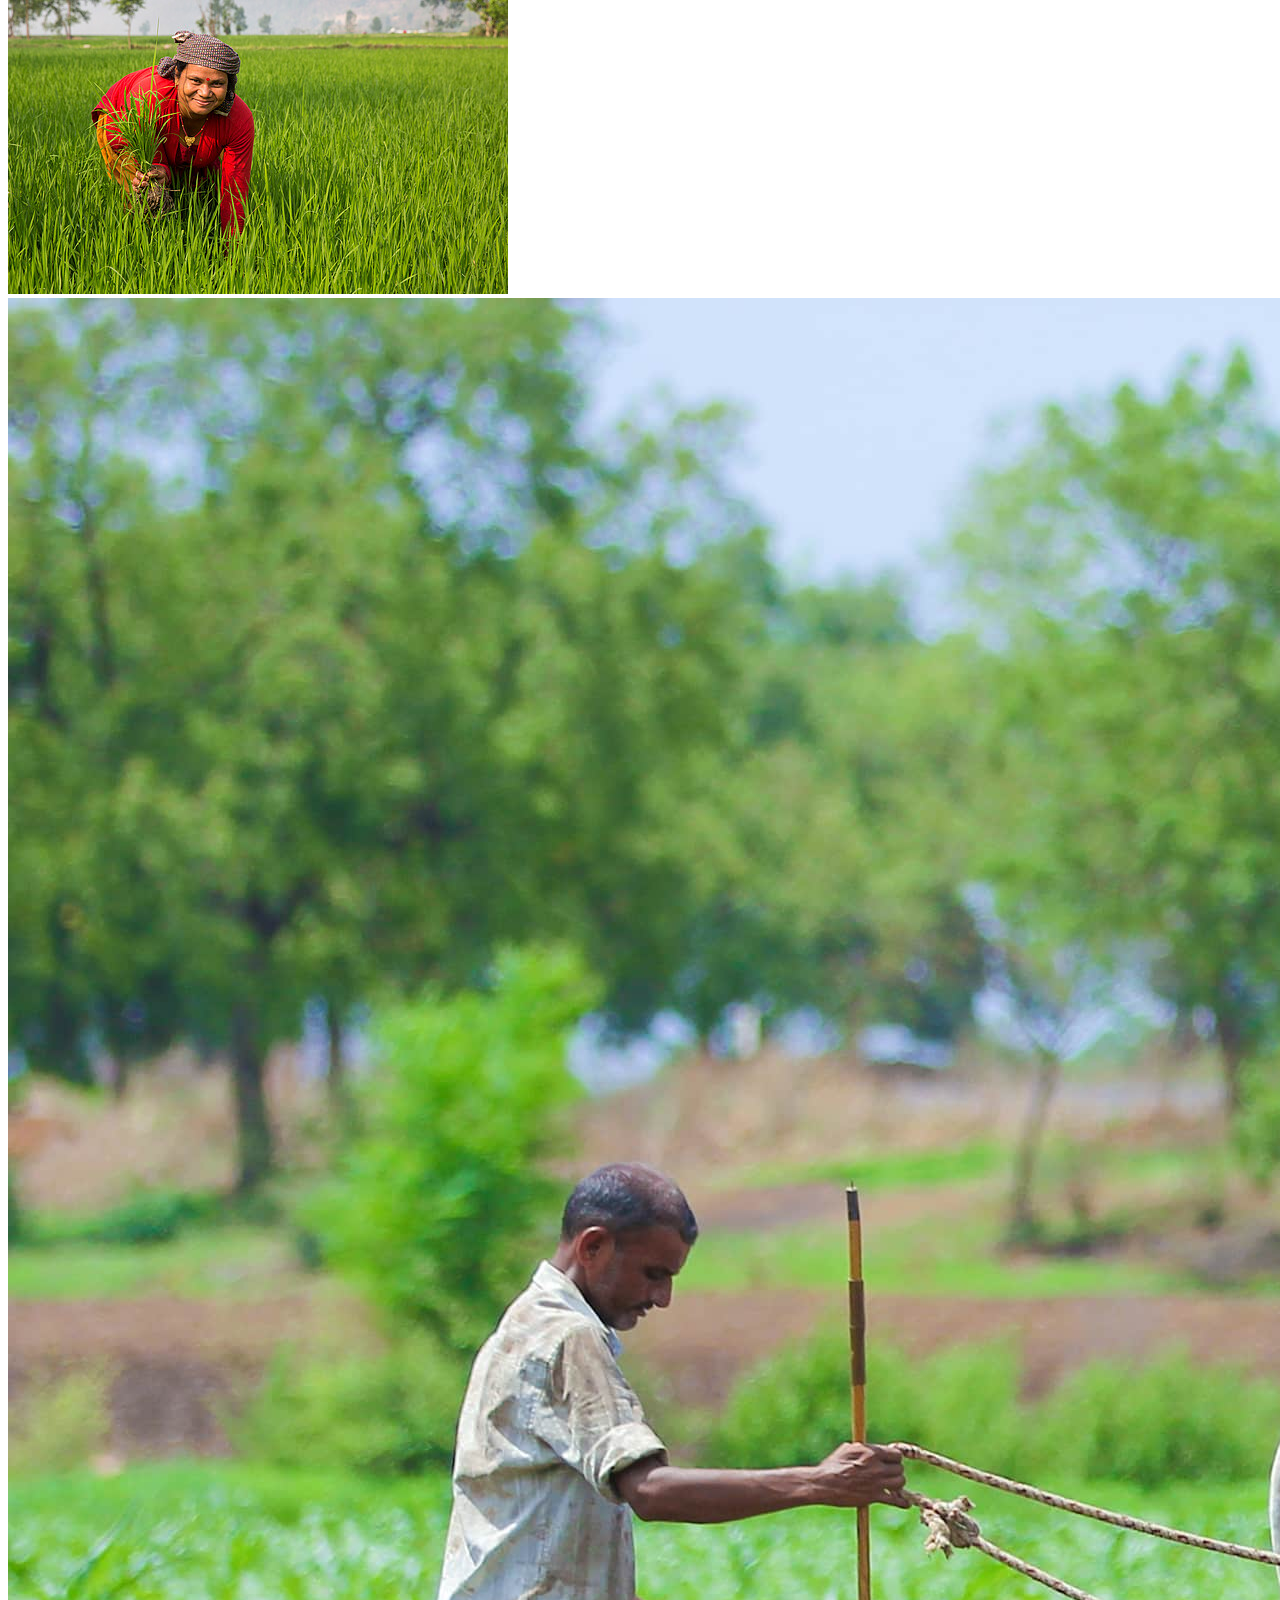
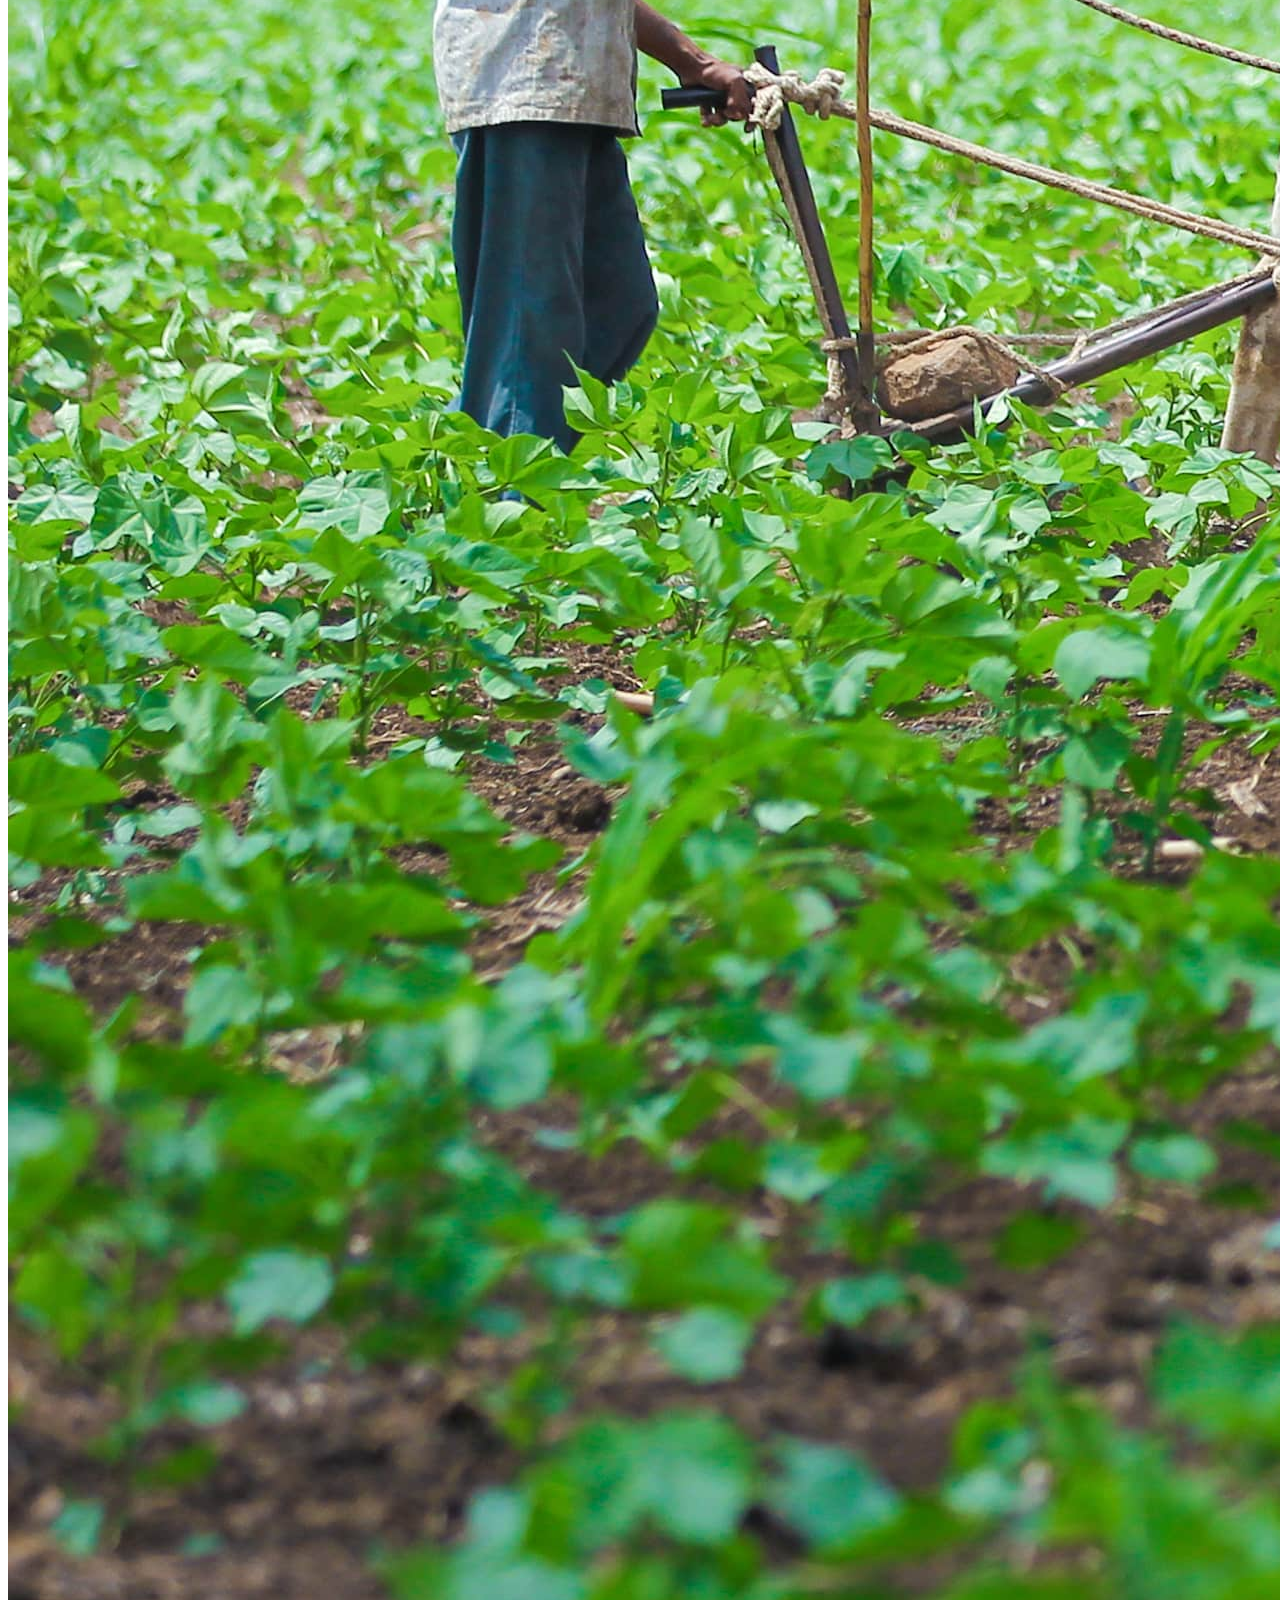
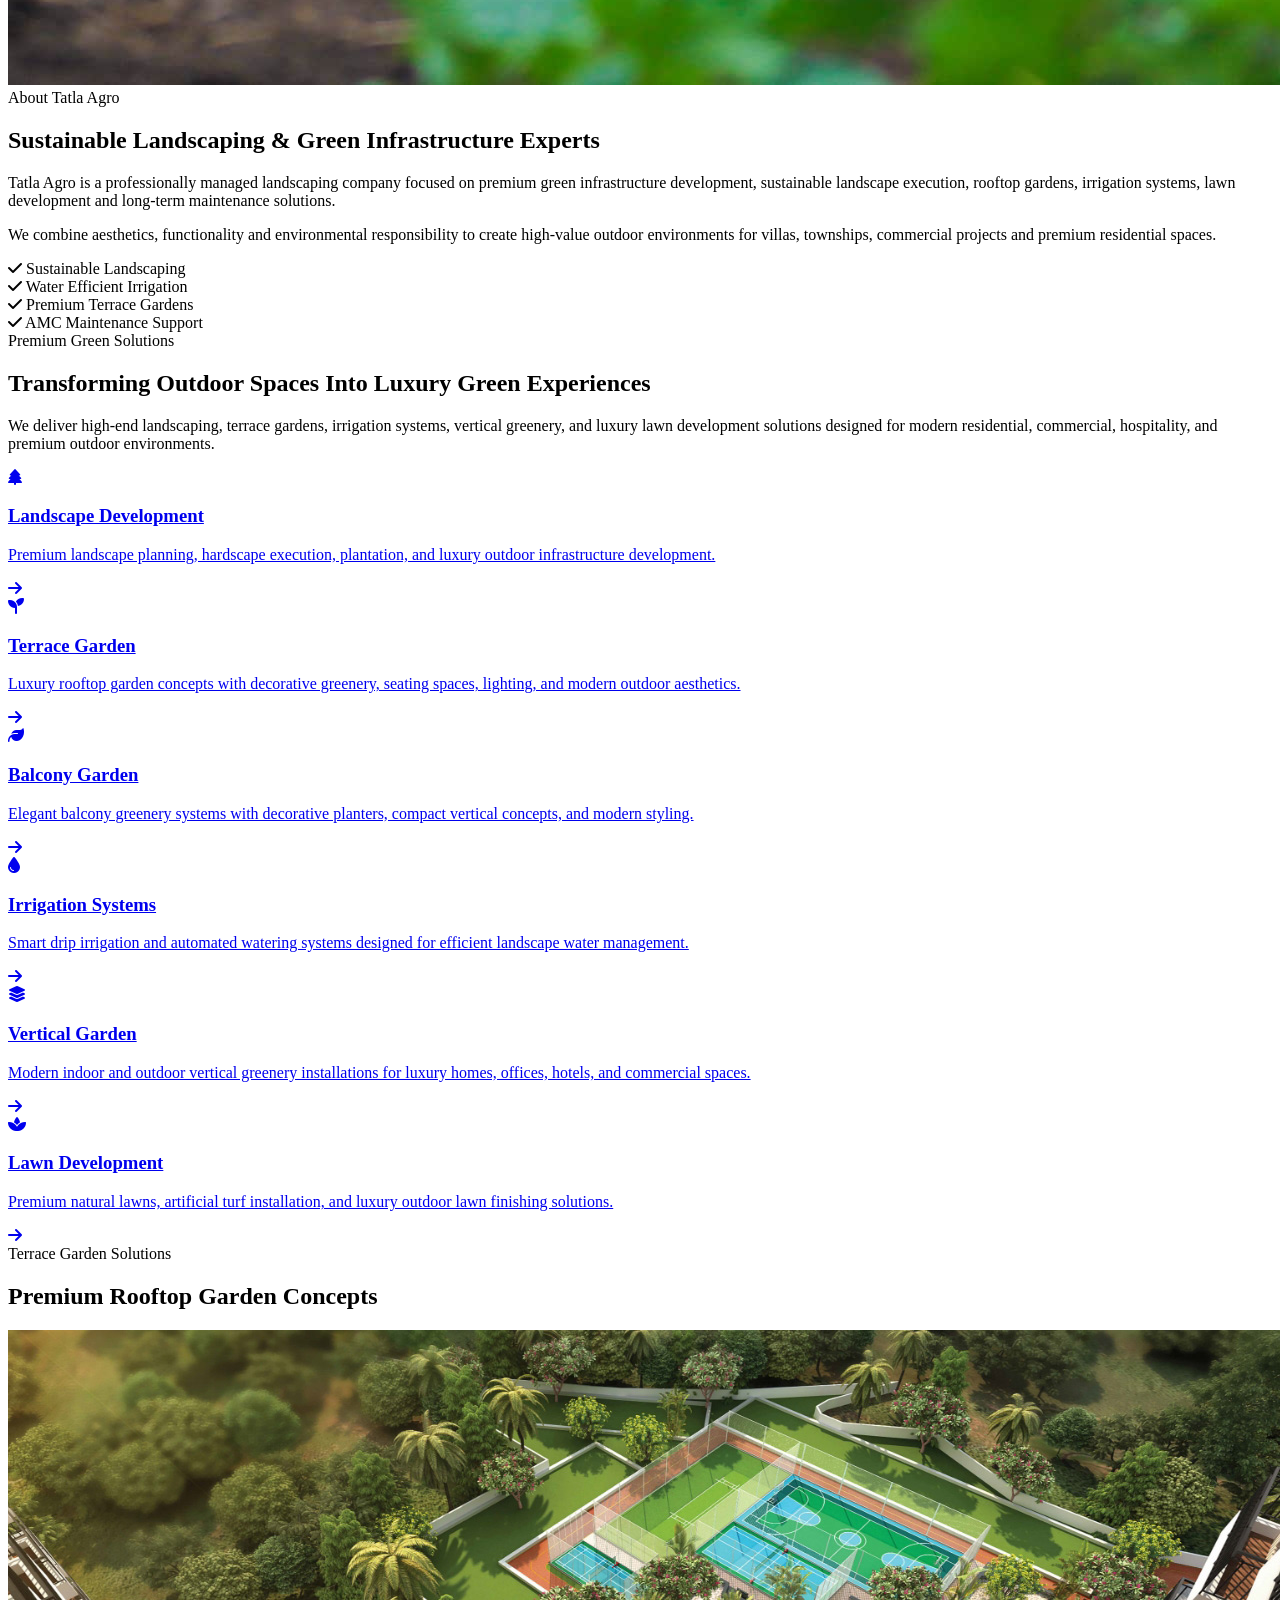
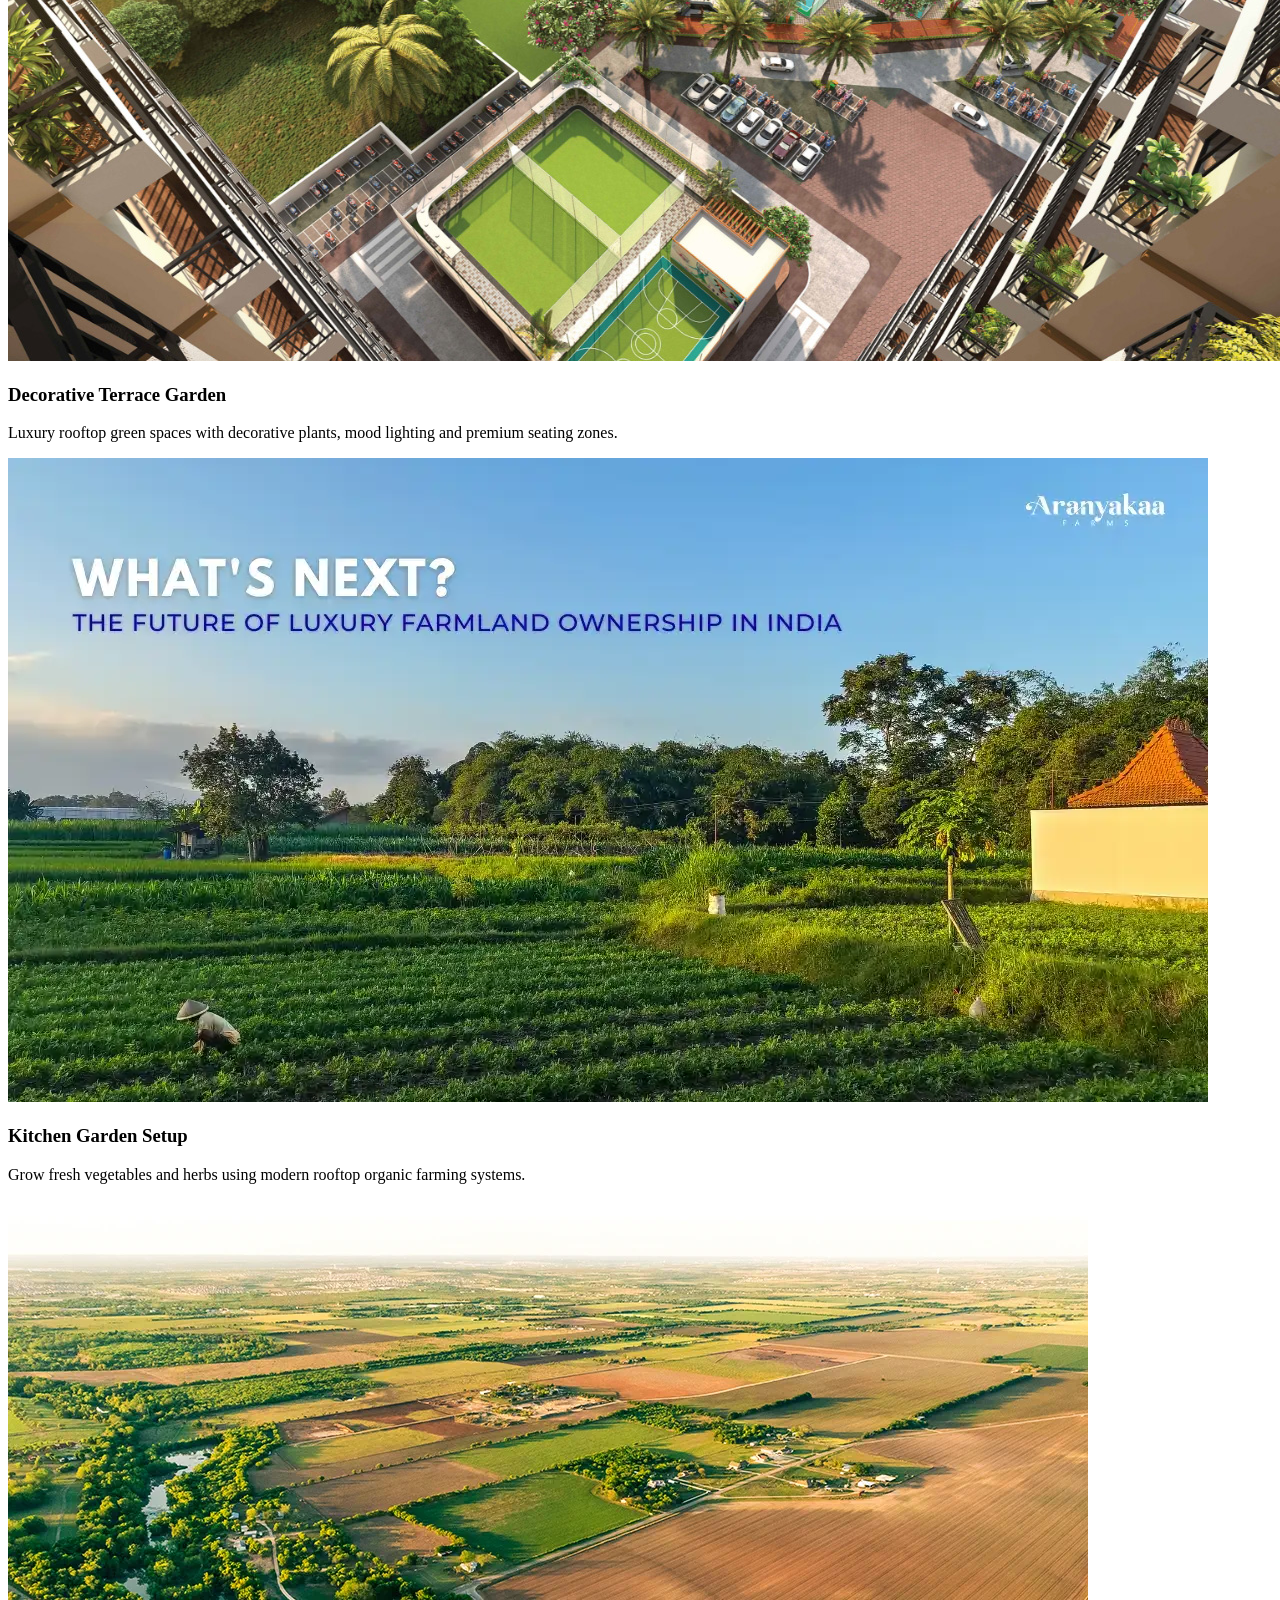
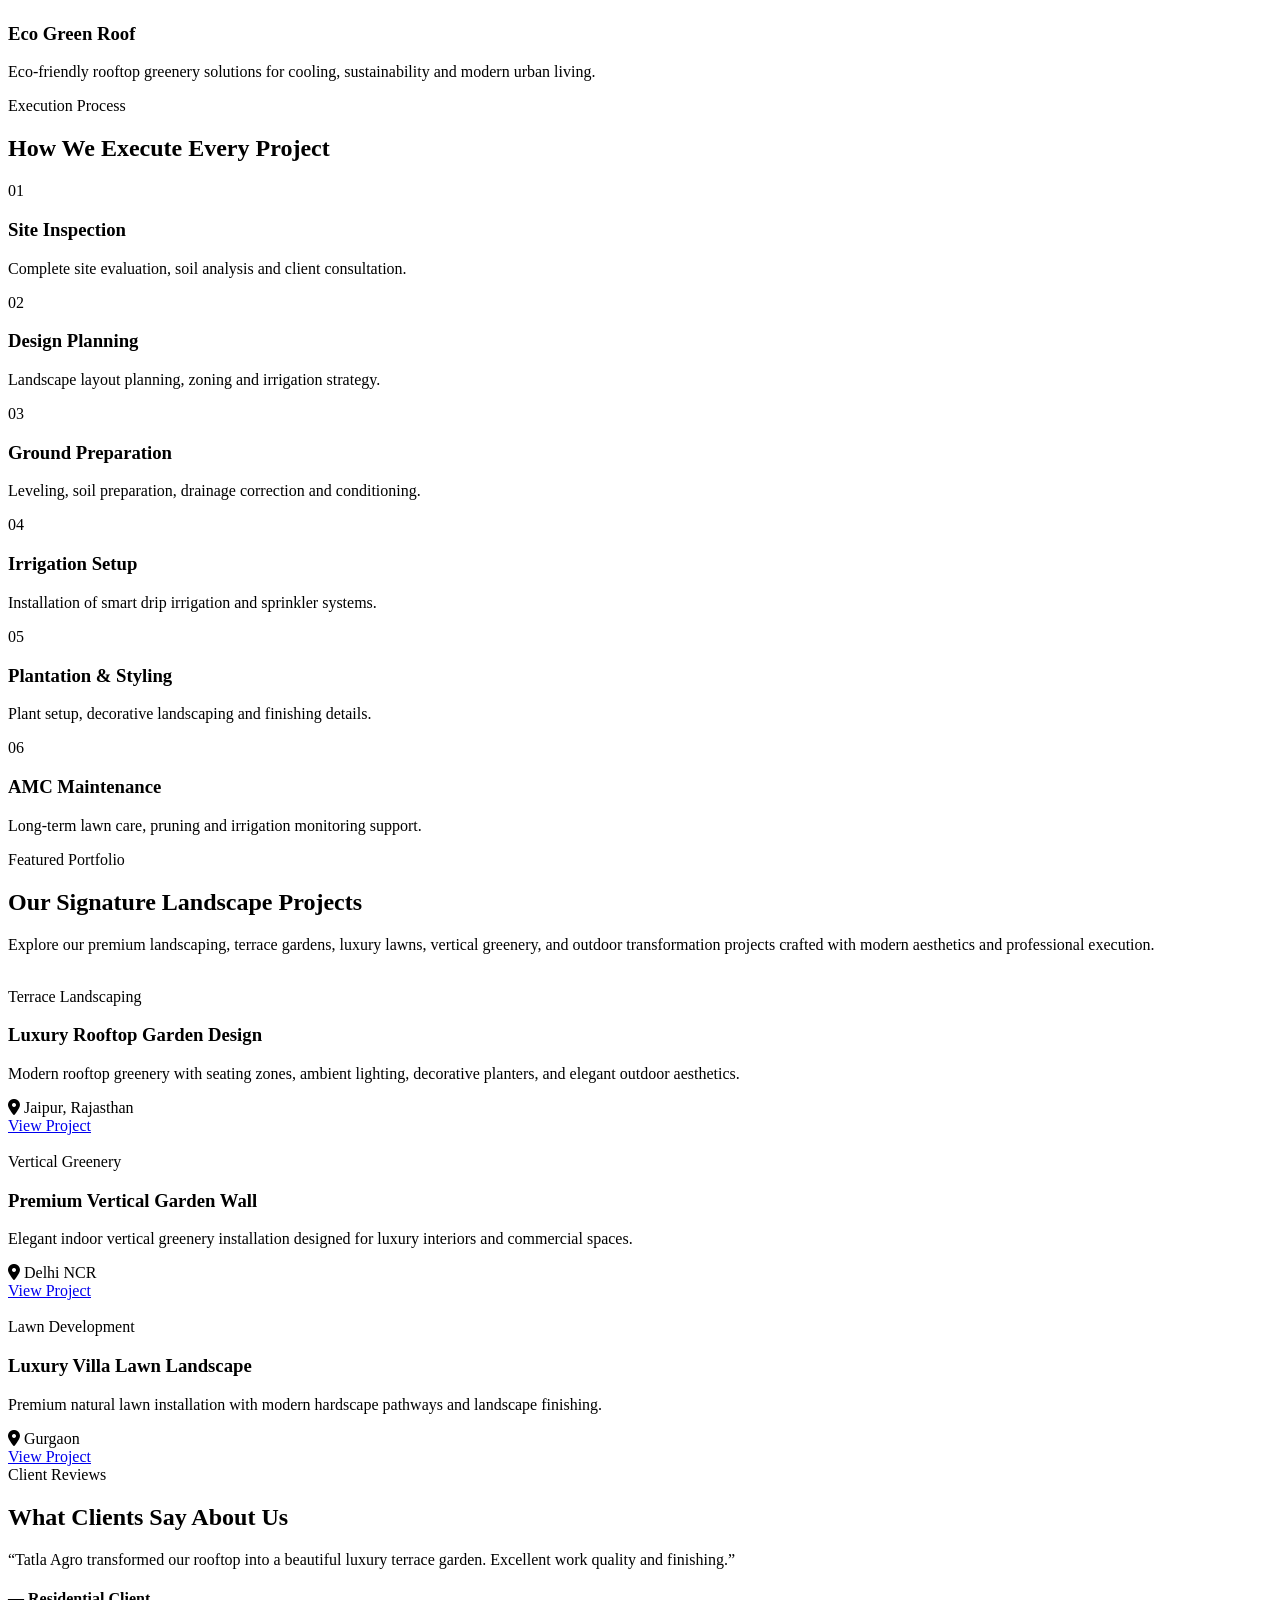
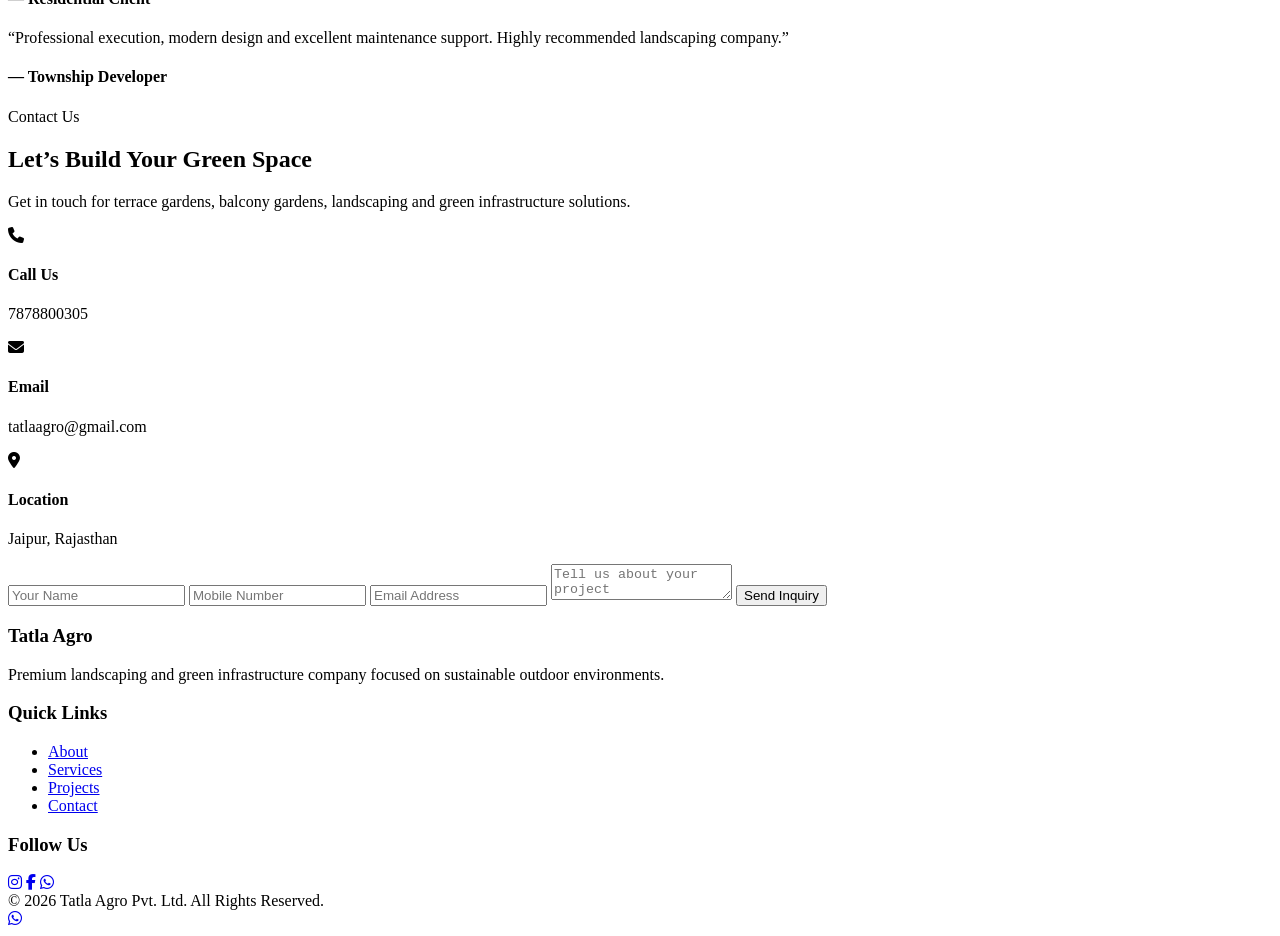
==== commit ecc58c4a: "Update index.html" ====
--- a/index.html
+++ b/index.html
@@ -1,580 +1,627 @@
 <!DOCTYPE html>
 <html lang="en">
-
 <head>
-  <meta charset="UTF-8">
-  <meta name="viewport" content="width=device-width, initial-scale=1.0">
-  <meta name="keywords" content="Landscaping Jaipur, Garden Development, Irrigation Systems Rajasthan">
-  <meta name="author" content="Tatla Agro Pvt Ltd">
-  <title>TATLA AGRO | Professional Landscaping</title>
-  <meta name="description" content="Tatla Agro Pvt. Ltd. – Professional landscaping & green infrastructure solutions.">
-
-  <link rel="stylesheet" href="style.css">
-  <link rel="stylesheet" href="mobile.css" media="only screen and (max-width:768px)">
-  <link rel="stylesheet" href="https://cdnjs.cloudflare.com/ajax/libs/font-awesome/6.5.1/css/all.min.css">
+<meta charset="UTF-8">
+<meta name="viewport" content="width=device-width, initial-scale=1.0">
+<title>Tatla Agro | Premium Landscaping & Green Infrastructure</title>
+
+<link rel="preconnect" href="https://fonts.googleapis.com">
+<link rel="preconnect" href="https://fonts.gstatic.com" crossorigin>
+<link href="https://fonts.googleapis.com/css2?family=Poppins:wght@300;400;500;600;700;800&display=swap" rel="stylesheet">
+<link rel="stylesheet" href="https://cdnjs.cloudflare.com/ajax/libs/font-awesome/6.5.1/css/all.min.css">
+<link rel="stylesheet" href="style2.css">
 </head>
-
 <body>
 
-  <!-- LOADER -->
-  <div id="page-loader">
-    <div class="loader-ring"></div>
-    <p>Loading Green Excellence...</p>
-  </div>
-
-  <div id="progress-bar"></div>
+<!-- ================= HEADER ================= -->
 <header class="main-header">
-     <div class="brand">
-        <img src="logo.png" alt="Tatla Agro Logo">
-        <span class="company-name">TATLA AGRO</span>
-    </div>
-
-    <nav class="desktop-nav">
-        <a href="index.html">Home</a>
-        <a href="#">Projects</a>
-        <a href="#">About</a>
-        <a href="blog.html">Blog</a>
-        <a href="#">Contact</a>
-    </nav>
-    <div class="menu-toggle">&#9776;</div>
+    <div class="container nav-container">
+
+        <div class="brand">
+            <img src="logo.png" alt="Tatla Agro Logo">
+            <div>
+                <h2>TATLA AGRO</h2>
+                <span>Premium Green Infrastructure</span>
+            </div>
+        </div>
+
+        <nav class="desktop-nav">
+            <a href="#home">Home</a>
+            <a href="#about">About</a>
+            <a href="#services">Services</a>
+            <a href="#process">Process</a>
+            <a href="#projects">Projects</a>
+            <a href="#contact">Contact</a>
+        </nav>
+
+        <div class="menu-toggle">
+            <i class="fas fa-bars"></i>
+        </div>
+
+    </div>
 </header>
 
+<!-- ================= MOBILE MENU ================= -->
 <div class="mobile-menu">
-    <div class="menu-header">
-        <span class="close-btn">&times;</span>
-    </div>
-        <div class="brand">
-        <img src="logo.png" alt="Tatla Agro Logo">
-        <span class="company-name">TATLA AGRO</span>
-    </div>
-
-   <a href="#">🏠 Home</a>
-        <a href="#">🌿 Projects</a>
-        <a href="#">ℹ️ About</a>
-        <a href="blog.html">📝 Blog</a>
-        <a href="#">📞 Contact</a>
+    <a href="#home">Home</a>
+    <a href="#about">About</a>
+    <a href="#services">Services</a>
+    <a href="#process">Process</a>
+    <a href="#projects">Projects</a>
+    <a href="#contact">Contact</a>
 </div>
 
-<div class="menu-overlay"></div>
-
-
-
-  <!-- ================= PREMIUM HERO SLIDER ================= -->
-
-  <section class="hero-slider">
-    <div class="slides">
-
-      <div class="slide active">
-        <img src="34.jpg" alt="">
-        <div class="overlay"></div>
-        <div class="content">
-          <span>Green Township Project</span>
-          <h1>Township Green <br> Development</h1>
-          <p>Eco-friendly plotted development with modern infrastructure</p>
-          <div class="buttons">
-            <a href="#" class="btn primary">View Project</a>
-            
-          </div>
-        </div>
-      </div>
-
-      <div class="slide">
-        <img src="31.jpg" alt="">
-        <div class="overlay"></div>
-        <div class="content">
-          <span>Organic Farming Initiative</span>
-          <h1>Organic Farming <br> Solutions</h1>
-          <p>Promoting sustainable and chemical-free agriculture</p>
-          <div class="buttons">
-            <a href="#" class="btn primary">View Project</a>
-            
-          </div>
-        </div>
-      </div>
-
-      <div class="slide">
-        <img src="32.webp" alt="">
-        <div class="overlay"></div>
-        <div class="content">
-          <span>Land Development Project</span>
-          <h1>Agro Land <br> Development</h1>
-          <p>Strategic land planning for long-term growth</p>
-
-          <div class="buttons">
-            <a href="#" class="btn primary">View Project</a>
-            
-          </div>
-        </div>
-      </div>
-      <!-- Slide 4 -->
-      <div class="slide">
-        <img src="33.jpg" alt="">
-        <div class="overlay"></div>
-        <div class="content">
-        <span>Smart Irrigation System</span>
-        <h1>Modern Irrigation <br> System</h1>
-        <p>Efficient water management with advanced technology</p>
-        <div class="buttons">
-          <a href="#" class="btn primary">View Project</a>
-        
-        </div>
-      </div>
-    </div>
-
-    <!-- Slide 5 -->
-    <div class="slide">
-      <img src="35.webp" alt="">
-       <div class="overlay"></div>
-     <div class="content">
-        <span>Premium Farmland Project</span>
-        <h1>Premium <br> Farm Lands</h1>
-        <p>High-value agricultural plots in prime locations</p>
-        <div class="buttons">
-          <a href="#" class="btn primary">View Project</a>
-          
-        </div>
-      </div>
-    </div>
-
-    <!-- Slide 6 -->
-    <div class="slide">
-      <img src="36.jpg" alt="">
-      <div class="overlay"></div>
-      <div class="content">
-        <span>Sustainable Development</span>
-        <h1>Sustainable Agro <br> Projects</h1>
-        <p>Building a greener future with eco-conscious farming</p>
-        <div class="buttons">
-          <a href="#" class="btn primary">View Project</a>
-         
-        </div>
-      </div>
-    </div>
-    </div>
-
-    <div class="dots">
-      <span class="dot active" onclick="currentSlide(0)"></span>
-      <span class="dot" onclick="currentSlide(1)"></span>
-      <span class="dot" onclick="currentSlide(2)"></span>
-      <span class="dot" onclick="currentSlide(3)"></span>
-      <span class="dot" onclick="currentSlide(4)"></span>
-      <span class="dot" onclick="currentSlide(5)"></span>
-    </div>
-  </section>
-
-
-  <!-- ================= ABOUT SECTION ================= -->
-  <section class="about-company animate fade-left">
-    <div class="about-box">
-
-      <h2>About Tatla Agro</h2>
-      <p class="subtitle">Professional Landscaping & Green Infrastructure Solutions</p>
-
-      <p>
-        <strong>Tatla Agro Pvt. Ltd.</strong> is a professionally managed landscaping and
-        green infrastructure company focused on developing sustainable, high-quality
-        outdoor environments. We combine design, nature, and disciplined execution
-        to deliver long-term value-driven landscapes.
-      </p>
-
-      <p>
-        Our services include landscape development, plantation, irrigation systems,
-        lawn development, and Annual Maintenance Contracts (AMC). We work across
-        residential villas, farmhouses, townships, commercial campuses, and
-        institutional projects.
-      </p>
-
-      <p>
-        At Tatla Agro, landscapes are treated as long-term assets, not one-time
-        installations. Our professional planning, water-efficient systems, and
-        ongoing maintenance ensure every project improves in quality over time.
-      </p>
-
-      <div class="about-grid">
-        <div class="about-box">
-          <h3>Our Mission</h3>
-          <p>
-            To design, develop, and maintain sustainable green spaces that balance
-            aesthetics, functionality, and environmental responsibility.
-          </p>
-        </div>
-
-        <div class="about-box">
-          <h3>Our Vision</h3>
-          <p>
-            To build a trusted landscaping brand recognized for quality,
-            professionalism, and long-term sustainable growth.
-          </p>
-        </div>
-      </div>
-      <section class="why-corporate animate zoom-in">
-        <h3 class="why-title">Why Choose Tatla Agro</h3>
-        <ul class="why-list">
-          <li>Sustainability-first landscaping approach</li>
-          <li>Professional execution with system-driven planning</li>
-          <li>Water-efficient irrigation solutions</li>
-          <li>Strong focus on long-term maintenance (AMC)</li>
-          <li>Experience in residential & commercial projects</li>
-        </ul>
-
-    </div>
-  </section>
-  </section>
-  <!-- ================= PREMIUM SERVICES ================= -->
-  <section class="premium-services reveal" id="services">
-
-    <h2>Our Core Services</h2>
-    <p class="subtitle">Complete Green Infrastructure Solutions</p>
-
-    <div class="premium-service-grid">
-
-      <div class="premium-card">
-        <div class="card-bg" style="background-image:url('6.jpeg')"></div>
-        <div class="card-overlay"></div>
-        <div class="card-content">
-          <i class="fas fa-tree"></i>
-          <h3>Landscape Development</h3>
-          <p>Premium green space design & execution.</p>
-          <a href="services.html" class="service-btn">Explore More</a>
-        </div>
-      </div>
-
-      <div class="premium-card">
-        <div class="card-bg" style="background-image:url('7.jpeg')"></div>
-        <div class="card-overlay"></div>
-        <div class="card-content">
-          <i class="fas fa-seedling"></i>
-          <h3>Lawn Development</h3>
-          <p>High-quality turfing & soil systems.</p>
-          <a href="services.html" class="service-btn">Explore More</a>
-        </div>
-      </div>
-
-      <div class="premium-card">
-        <div class="card-bg" style="background-image:url('8.jpeg')"></div>
-        <div class="card-overlay"></div>
-        <div class="card-content">
-          <i class="fas fa-tint"></i>
-          <h3>Irrigation Systems</h3>
-          <p>Water-efficient drip & sprinkler solutions.</p>
-          <a href="services.html" class="service-btn">Explore More</a>
-        </div>
-      </div>
-
-    </div>
-
-  </section>
-  <!-- ================= PROFESSIONAL PROCESS SECTION ================= -->
-  <section class="process-pro">
+<!-- ================= HERO ================= -->
+<section class="hero" id="home">
+
+    <div class="hero-overlay"></div>
+
+    <div class="hero-content container">
+
+        <span class="hero-tag">Landscape • Terrace Garden • Balcony Garden</span>
+
+        <h1>
+            Transforming Spaces Into
+            <span>Luxury Green Environments</span>
+        </h1>
+
+        <p>
+            Tatla Agro delivers premium landscaping, terrace gardens,
+            balcony gardens, irrigation systems & sustainable green
+            infrastructure solutions for residential and commercial projects.
+        </p>
+
+        <div class="hero-buttons">
+            <a href="#services" class="btn primary-btn">Explore Services</a>
+            <a href="#contact" class="btn secondary-btn">Free Consultation</a>
+        </div>
+
+        <div class="hero-stats">
+
+            <div class="stat-box">
+                <h3>250+</h3>
+                <p>Projects Completed</p>
+            </div>
+
+            <div class="stat-box">
+                <h3>120+</h3>
+                <p>Happy Clients</p>
+            </div>
+
+            <div class="stat-box">
+                <h3>5+</h3>
+                <p>Years Experience</p>
+            </div>
+
+        </div>
+
+    </div>
+
+</section>
+
+<!-- ================= ABOUT ================= -->
+<section class="about-section" id="about">
+
+    <div class="container about-grid">
+
+        <div class="about-images">
+            <img src="36.jpg" class="main-img">
+            <img src="31.jpg" class="floating-img">
+        </div>
+
+        <div class="about-content">
+
+            <span class="section-tag">About Tatla Agro</span>
+
+            <h2>
+                Sustainable Landscaping &
+                Green Infrastructure Experts
+            </h2>
+
+            <p>
+                Tatla Agro is a professionally managed landscaping company focused on premium green infrastructure development, sustainable landscape execution, rooftop gardens, irrigation systems, lawn development and long-term maintenance solutions.
+            </p>
+
+            <p>
+                We combine aesthetics, functionality and environmental responsibility to create high-value outdoor environments for villas, townships, commercial projects and premium residential spaces.
+            </p>
+
+            <div class="about-features">
+                <div><i class="fas fa-check"></i> Sustainable Landscaping</div>
+                <div><i class="fas fa-check"></i> Water Efficient Irrigation</div>
+                <div><i class="fas fa-check"></i> Premium Terrace Gardens</div>
+                <div><i class="fas fa-check"></i> AMC Maintenance Support</div>
+            </div>
+
+        </div>
+
+    </div>
+
+</section>
+
+<!-- ================= SERVICES ================= -->
+<section class="services-section">
+
+    <div class="services-heading">
+
+        <div class="heading-badge">
+            <span></span>
+            Premium Green Solutions
+        </div>
+
+        <h2>
+            Transforming Outdoor Spaces Into
+            <span>Luxury Green Experiences</span>
+        </h2>
+
+        <p>
+            We deliver high-end landscaping, terrace gardens, irrigation systems,
+            vertical greenery, and luxury lawn development solutions designed
+            for modern residential, commercial, hospitality, and premium outdoor environments.
+        </p>
+
+    </div>
+
+    <div class="services-grid">
+
+        <a href="landscape-development.html" class="service-card">
+            <i class="fa-solid fa-tree"></i>
+            <h3>Landscape Development</h3>
+            <p>
+                Premium landscape planning, hardscape execution, plantation,
+                and luxury outdoor infrastructure development.
+            </p>
+
+            <div class="card-arrow">
+                <i class="fa-solid fa-arrow-right"></i>
+            </div>
+        </a>
+
+        <a href="terrace-garden.html" class="service-card">
+            <i class="fa-solid fa-seedling"></i>
+            <h3>Terrace Garden</h3>
+            <p>
+                Luxury rooftop garden concepts with decorative greenery,
+                seating spaces, lighting, and modern outdoor aesthetics.
+            </p>
+
+            <div class="card-arrow">
+                <i class="fa-solid fa-arrow-right"></i>
+            </div>
+        </a>
+
+        <a href="balcony-garden.html" class="service-card">
+            <i class="fa-solid fa-leaf"></i>
+            <h3>Balcony Garden</h3>
+            <p>
+                Elegant balcony greenery systems with decorative planters,
+                compact vertical concepts, and modern styling.
+            </p>
+
+            <div class="card-arrow">
+                <i class="fa-solid fa-arrow-right"></i>
+            </div>
+        </a>
+
+        <a href="irrigation-system.html" class="service-card">
+            <i class="fa-solid fa-droplet"></i>
+            <h3>Irrigation Systems</h3>
+            <p>
+                Smart drip irrigation and automated watering systems
+                designed for efficient landscape water management.
+            </p>
+
+            <div class="card-arrow">
+                <i class="fa-solid fa-arrow-right"></i>
+            </div>
+        </a>
+
+        <a href="vertical-garden.html" class="service-card">
+            <i class="fa-solid fa-layer-group"></i>
+            <h3>Vertical Garden</h3>
+            <p>
+                Modern indoor and outdoor vertical greenery installations
+                for luxury homes, offices, hotels, and commercial spaces.
+            </p>
+
+            <div class="card-arrow">
+                <i class="fa-solid fa-arrow-right"></i>
+            </div>
+        </a>
+
+        <a href="lawn-development.html" class="service-card">
+            <i class="fa-solid fa-spa"></i>
+            <h3>Lawn Development</h3>
+            <p>
+                Premium natural lawns, artificial turf installation,
+                and luxury outdoor lawn finishing solutions.
+            </p>
+
+            <div class="card-arrow">
+                <i class="fa-solid fa-arrow-right"></i>
+            </div>
+        </a>
+
+    </div>
+
+</section>
+
+<!-- ================= TERRACE OPTIONS ================= -->
+<section class="terrace-section">
 
     <div class="container">
-      <h2>Our Working Process</h2>
-      <p class="subtitle">A structured approach to delivering sustainable landscapes</p>
-
-      <div class="process-grid-pro">
-
-        <div class="process-card-pro animate zoom-in">
-          <div class="icon-box">
-            <i class="fas fa-search"></i>
-          </div>
-          <span class="step-number">01</span>
-          <h3>Site Inspection</h3>
-          <p>On-site evaluation, soil analysis & project feasibility assessment.</p>
-        </div>
-
-        <div class="process-card-pro animate zoom-in">
-          <div class="icon-box">
-            <i class="fas fa-pencil-ruler"></i>
-          </div>
-          <span class="step-number">02</span>
-          <h3>Design & Planning</h3>
-          <p>Concept layout, irrigation mapping & plantation strategy development.</p>
-        </div>
-
-        <div class="process-card-pro animate zoom-in">
-          <div class="icon-box">
-            <i class="fas fa-building"></i>
-          </div>
-          <span class="step-number">03</span>
-          <h3>Execution</h3>
-          <p>Structured implementation with technical supervision & quality control.</p>
-        </div>
-
-        <div class="process-card-pro animate zoom-in">
-          <div class="icon-box">
-            <i class="fas fa-seedling"></i>
-          </div>
-          <span class="step-number">04</span>
-          <h3>Plantation & Installation</h3>
-          <p>Scientific plantation & efficient irrigation system deployment.</p>
-        </div>
-
-        <div class="process-card-pro animate zoom-in">
-          <div class="icon-box">
-            <i class="fas fa-chart-line"></i>
-          </div>
-          <span class="step-number">05</span>
-          <h3>Monitoring</h3>
-          <p>Performance tracking & landscape health optimization.</p>
-        </div>
-
-        <div class="process-card-pro animate zoom-in">
-          <div class="icon-box">
-            <i class="fas fa-tools"></i>
-          </div>
-          <span class="step-number">06</span>
-          <h3>AMC & Maintenance</h3>
-          <p>Long-term structured maintenance & performance assurance.</p>
-        </div>
-
-      </div>
-    </div>
-
-  </section>
-  <!-- ================= PROJECTS / GALLERY ================= -->
-  <section class="gallery-section reveal" id="gallery">
-    <h2>Our Projects</h2>
-    <p class="subtitle">Selected landscaping projects delivered with quality & care</p>
-
-    <div class="gallery-grid">
-
-      <div class="gallery-item" onclick="openLightbox('1.jpeg')">
-        <img src="1.jpeg" alt="Residential Villa Landscape">
-        <div class="gallery-overlay">Residential Villa Landscape</div>
-      </div>
-
-      <div class="gallery-item" onclick="openLightbox('2.jpeg')">
-        <img src="2.jpeg" alt="Farmhouse Plantation Project">
-        <div class="gallery-overlay">Farmhouse Plantation Project</div>
-      </div>
-
-      <div class="gallery-item" onclick="openLightbox('3.jpeg')">
-        <img src="3.jpeg" alt="Commercial Green Campus">
-        <div class="gallery-overlay">Commercial Green Campus</div>
-      </div>
-
-      <div class="gallery-item" onclick="openLightbox('4.jpeg')">
-        <img src="4.jpeg" alt="Luxury Lawn Development">
-        <div class="gallery-overlay">Luxury Lawn Development</div>
-      </div>
-
-      <div class="gallery-item" onclick="openLightbox('5.jpeg')">
-        <img src="5.jpeg" alt="Drip Irrigation System">
-        <div class="gallery-overlay">Drip Irrigation System</div>
-      </div>
-
-      <div class="gallery-item" onclick="openLightbox('6.jpeg')">
-        <img src="6.jpeg" alt="Township Landscaping">
-        <div class="gallery-overlay">Township Landscaping</div>
-      </div>
-
-      <div class="gallery-item" onclick="openLightbox('7.jpeg')">
-        <img src="7.jpeg" alt="Garden Renovation Project">
-        <div class="gallery-overlay">Garden Renovation Project</div>
-      </div>
-
-      <div class="gallery-item" onclick="openLightbox('8.jpeg')">
-        <img src="8.jpeg" alt="Avenue Plantation Work">
-        <div class="gallery-overlay">Avenue Plantation Work</div>
-      </div>
-
-      <div class="gallery-item" onclick="openLightbox('9.jpeg')">
-        <img src="9.jpeg" alt="Resort Landscape Design">
-        <div class="gallery-overlay">Resort Landscape Design</div>
-      </div>
-
-      <div class="gallery-item" onclick="openLightbox('10.jpeg')">
-        <img src="10.jpeg" alt="Institutional Green Area">
-        <div class="gallery-overlay">Institutional Green Area</div>
-      </div>
-
-      <div class="gallery-item" onclick="openLightbox('11.jpeg')">
-        <img src="11.jpeg" alt="Modern Home Garden">
-        <div class="gallery-overlay">Modern Home Garden</div>
-      </div>
-
-      <div class="gallery-item" onclick="openLightbox('12.jpeg')">
-        <img src="12.jpeg" alt="Park Development Project">
-        <div class="gallery-overlay">Park Development Project</div>
-      </div>
-
-      <div class="gallery-item" onclick="openLightbox('13.jpeg')">
-        <img src="13.jpeg" alt="Eco-Friendly Landscape">
-        <div class="gallery-overlay">Eco-Friendly Landscape</div>
-      </div>
-
-      <div class="gallery-item" onclick="openLightbox('14.jpeg')">
-        <img src="14.jpeg" alt="Corporate Office Landscape">
-        <div class="gallery-overlay">Corporate Office Landscape</div>
-      </div>
-
-      <div class="gallery-item" onclick="openLightbox('15.jpeg')">
-        <img src="15.jpeg" alt="Maintenance & AMC Project">
-        <div class="gallery-overlay">Maintenance & AMC Project</div>
-      </div>
-
-    </div>
-  </section>
-
-
-
-  <!-- ================= CONTACT SECTION ================= -->
-  <section class="contact-pro reveal" id="contact">
-
-    <!-- TOP : INFO + FORM -->
-    <div class="contact-container">
-
-      <!-- LEFT : GET IN TOUCH -->
-      <div class="contact-left">
-        <h2>Get in Touch</h2>
+
+        <div class="section-heading center">
+            <span class="section-tag">Terrace Garden Solutions</span>
+            <h2>Premium Rooftop Garden Concepts</h2>
+        </div>
+
+        <div class="terrace-grid">
+
+            <div class="terrace-box">
+                <img src="34.jpg">
+                <div class="terrace-content">
+                    <h3>Decorative Terrace Garden</h3>
+                    <p>Luxury rooftop green spaces with decorative plants, mood lighting and premium seating zones.</p>
+                </div>
+            </div>
+
+            <div class="terrace-box">
+                <img src="35.webp">
+                <div class="terrace-content">
+                    <h3>Kitchen Garden Setup</h3>
+                    <p>Grow fresh vegetables and herbs using modern rooftop organic farming systems.</p>
+                </div>
+            </div>
+
+            <div class="terrace-box">
+                <img src="32.webp">
+                <div class="terrace-content">
+                    <h3>Eco Green Roof</h3>
+                    <p>Eco-friendly rooftop greenery solutions for cooling, sustainability and modern urban living.</p>
+                </div>
+            </div>
+
+        </div>
+
+    </div>
+
+</section>
+
+<!-- ================= PROCESS ================= -->
+<section class="process-section" id="process">
+
+    <div class="container">
+
+        <div class="section-heading center">
+            <span class="section-tag">Execution Process</span>
+            <h2>How We Execute Every Project</h2>
+        </div>
+
+        <div class="process-grid">
+
+            <div class="process-card">
+                <span>01</span>
+                <h3>Site Inspection</h3>
+                <p>Complete site evaluation, soil analysis and client consultation.</p>
+            </div>
+
+            <div class="process-card">
+                <span>02</span>
+                <h3>Design Planning</h3>
+                <p>Landscape layout planning, zoning and irrigation strategy.</p>
+            </div>
+
+            <div class="process-card">
+                <span>03</span>
+                <h3>Ground Preparation</h3>
+                <p>Leveling, soil preparation, drainage correction and conditioning.</p>
+            </div>
+
+            <div class="process-card">
+                <span>04</span>
+                <h3>Irrigation Setup</h3>
+                <p>Installation of smart drip irrigation and sprinkler systems.</p>
+            </div>
+
+            <div class="process-card">
+                <span>05</span>
+                <h3>Plantation & Styling</h3>
+                <p>Plant setup, decorative landscaping and finishing details.</p>
+            </div>
+
+            <div class="process-card">
+                <span>06</span>
+                <h3>AMC Maintenance</h3>
+                <p>Long-term lawn care, pruning and irrigation monitoring support.</p>
+            </div>
+
+        </div>
+
+    </div>
+
+</section>
+
+<!-- ================= PROJECT GALLERY ================= -->
+<section class="projects-section">
+
+    <div class="projects-heading">
+
+        <div class="project-badge">
+            <span></span>
+            Featured Portfolio
+        </div>
+
+        <h2>
+            Our Signature
+            <span>Landscape Projects</span>
+        </h2>
+
         <p>
-          Let’s discuss how <strong>TATLA AGRO</strong> can help you create
-          sustainable, high-quality green landscapes.
+            Explore our premium landscaping, terrace gardens, luxury lawns,
+            vertical greenery, and outdoor transformation projects crafted
+            with modern aesthetics and professional execution.
         </p>
 
-        <div class="info-box">
-          <span>📞</span>
-          <div>
-            <h4>Call / WhatsApp</h4>
-            <p>+91 78788 00305</p>
-          </div>
-        </div>
-
-        <div class="info-box">
-          <span>📧</span>
-          <div>
-            <h4>Email</h4>
-            <p>tatlaagro@gmail.com</p>
-          </div>
-        </div>
-
-        <div class="info-box">
-          <span>📍</span>
-          <div>
-            <h4>Location</h4>
-            <p>Jaipur, Rajasthan</p>
-          </div>
-        </div>
-      </div>
-
-      <!-- RIGHT : CONTACT FORM -->
-      <div class="contact-right">
-        <h2>Contact Us</h2>
-
-        <form class="contact-form" onsubmit="sendWhatsApp(); return false;">
-          <input type="text" id="name" placeholder="Your Name" required>
-          <input type="tel" id="mobile" placeholder="Mobile Number" required>
-          <textarea id="message" placeholder="Your Requirement"></textarea>
-          <button type="submit">Send on WhatsApp</button>
-        </form>
-      </div>
-
-    </div>
-
-    <!-- BOTTOM : MAP -->
-    <div class="contact-map">
-      <iframe
-        src="https://www.google.com/maps/embed?pb=!1m18!1m12!1m3!1d5981.088349086191!2d75.70664838748525!3d26.954976869300257!2m3!1f0!2f0!3f0!3m2!1i1024!2i768!4f13.1!3m3!1m2!1s0x396c4cd67a8f093d%3A0x9d8cc6167a414811!2sXP34%2BFX5%2C%20Jethu%20Rd%2C%20Govindpura%2C%20Jaipur%2C%20Rajasthan%20302044!5e0!3m2!1sen!2sin!4v1768583496267!5m2!1sen!2sin"
-        width="600" height="450" style="border:0;" allowfullscreen="" loading="lazy"
-        referrerpolicy="no-referrer-when-downgrade">
-      </iframe>
-    </div>
-
-  </section>
-
-
-
-  <!-- ================= FOOTER ================= -->
-  <!-- ================= ULTRA PREMIUM FOOTER ================= -->
-  <footer class="premium-footer">
-
-    <div class="footer-container">
-
-      <!-- COLUMN 1 : BRAND -->
-      <div class="footer-col">
-        <img src="logo.png" class="footer-logo" alt="Tatla Agro Logo">
-
-        <p class="footer-about">
-          Tatla Agro Pvt. Ltd. is a professionally managed landscaping &
-          green infrastructure company delivering sustainable, high-quality
-          outdoor environments across Rajasthan.
-        </p>
-
-        <div class="footer-social">
-          <a href="#"><i class="fab fa-facebook-f"></i></a>
-          <a href="#"><i class="fab fa-instagram"></i></a>
-          <a href="#"><i class="fab fa-linkedin-in"></i></a>
-          <a href="https://wa.me/917878800305">
-            <i class="fab fa-whatsapp"></i>
-          </a>
-        </div>
-      </div>
-
-      <!-- COLUMN 2 : QUICK LINKS -->
-      <div class="footer-col">
-        <h4>Quick Links</h4>
-        <ul>
-          <li><a href="#home">Home</a></li>
-          <li><a href="#about">About Us</a></li>
-          <li><a href="#services">Services</a></li>
-          <li><a href="#gallery">Projects</a></li>
-          <li><a href="#contact">Contact</a></li>
-        </ul>
-      </div>
-
-      <!-- COLUMN 3 : SERVICES -->
-      <div class="footer-col">
-        <h4>Our Services</h4>
-        <ul>
-          <li>Landscape Development</li>
-          <li>Lawn Installation</li>
-          <li>Irrigation Systems</li>
-          <li>Plantation Projects</li>
-          <li>Annual Maintenance (AMC)</li>
-        </ul>
-      </div>
-
-      <!-- COLUMN 4 : NEWSLETTER -->
-      <div class="footer-col">
-        <h4>Subscribe Newsletter</h4>
-        <p>Get landscaping updates & green tips.</p>
-
-        <form class="newsletter-form">
-          <input type="email" placeholder="Enter your email" required>
-          <button type="submit">Subscribe</button>
-        </form>
-
-        <div class="footer-contact-mini">
-          <p><strong>📞</strong> +91 78788 00305</p>
-          <p><strong>📧</strong> tatlaagro@gmail.com</p>
-          <p><strong>📍</strong> Jaipur, Rajasthan</p>
-        </div>
-      </div>
+    </div>
+
+    <div class="projects-grid">
+
+        <div class="project-card">
+
+            <div class="project-image">
+                <img src="assets/images/project1.jpg" alt="">
+            </div>
+
+            <div class="project-content">
+
+                <div class="project-category">
+                    Terrace Landscaping
+                </div>
+
+                <h3>
+                    Luxury Rooftop Garden Design
+                </h3>
+
+                <p>
+                    Modern rooftop greenery with seating zones,
+                    ambient lighting, decorative planters,
+                    and elegant outdoor aesthetics.
+                </p>
+
+                <div class="project-footer">
+
+                    <div class="project-location">
+                        <i class="fa-solid fa-location-dot"></i>
+                        Jaipur, Rajasthan
+                    </div>
+
+                    <a href="#" class="project-btn">
+                        View Project
+                    </a>
+
+                </div>
+
+            </div>
+
+        </div>
+
+        <div class="project-card">
+
+            <div class="project-image">
+                <img src="assets/images/project2.jpg" alt="">
+            </div>
+
+            <div class="project-content">
+
+                <div class="project-category">
+                    Vertical Greenery
+                </div>
+
+                <h3>
+                    Premium Vertical Garden Wall
+                </h3>
+
+                <p>
+                    Elegant indoor vertical greenery installation
+                    designed for luxury interiors and commercial spaces.
+                </p>
+
+                <div class="project-footer">
+
+                    <div class="project-location">
+                        <i class="fa-solid fa-location-dot"></i>
+                        Delhi NCR
+                    </div>
+
+                    <a href="#" class="project-btn">
+                        View Project
+                    </a>
+
+                </div>
+
+            </div>
+
+        </div>
+
+        <div class="project-card">
+
+            <div class="project-image">
+                <img src="assets/images/project3.jpg" alt="">
+            </div>
+
+            <div class="project-content">
+
+                <div class="project-category">
+                    Lawn Development
+                </div>
+
+                <h3>
+                    Luxury Villa Lawn Landscape
+                </h3>
+
+                <p>
+                    Premium natural lawn installation with
+                    modern hardscape pathways and landscape finishing.
+                </p>
+
+                <div class="project-footer">
+
+                    <div class="project-location">
+                        <i class="fa-solid fa-location-dot"></i>
+                        Gurgaon
+                    </div>
+
+                    <a href="#" class="project-btn">
+                        View Project
+                    </a>
+
+                </div>
+
+            </div>
+
+        </div>
+
+    </div>
+
+</section>
+
+<!-- ================= TESTIMONIALS ================= -->
+<section class="testimonial-section">
+
+    <div class="container">
+
+        <div class="section-heading center">
+            <span class="section-tag">Client Reviews</span>
+            <h2>What Clients Say About Us</h2>
+        </div>
+
+        <div class="testimonial-grid">
+
+            <div class="testimonial-card">
+                <p>
+                    “Tatla Agro transformed our rooftop into a beautiful luxury terrace garden. Excellent work quality and finishing.”
+                </p>
+                <h4>— Residential Client</h4>
+            </div>
+
+            <div class="testimonial-card">
+                <p>
+                    “Professional execution, modern design and excellent maintenance support. Highly recommended landscaping company.”
+                </p>
+                <h4>— Township Developer</h4>
+            </div>
+
+        </div>
+
+    </div>
+
+</section>
+
+<!-- ================= CONTACT ================= -->
+<section class="contact-section" id="contact">
+
+    <div class="container contact-grid">
+
+        <div class="contact-left">
+
+            <span class="section-tag">Contact Us</span>
+
+            <h2>Let’s Build Your Green Space</h2>
+
+            <p>
+                Get in touch for terrace gardens, balcony gardens, landscaping and green infrastructure solutions.
+            </p>
+
+            <div class="contact-box">
+                <i class="fas fa-phone"></i>
+                <div>
+                    <h4>Call Us</h4>
+                    <p>7878800305</p>
+                </div>
+            </div>
+
+            <div class="contact-box">
+                <i class="fas fa-envelope"></i>
+                <div>
+                    <h4>Email</h4>
+                    <p>tatlaagro@gmail.com</p>
+                </div>
+            </div>
+
+            <div class="contact-box">
+                <i class="fas fa-location-dot"></i>
+                <div>
+                    <h4>Location</h4>
+                    <p>Jaipur, Rajasthan</p>
+                </div>
+            </div>
+
+        </div>
+
+        <div class="contact-right">
+
+            <form class="contact-form">
+
+                <input type="text" placeholder="Your Name">
+                <input type="tel" placeholder="Mobile Number">
+                <input type="email" placeholder="Email Address">
+                <textarea placeholder="Tell us about your project"></textarea>
+
+                <button type="submit">Send Inquiry</button>
+
+            </form>
+
+        </div>
+
+    </div>
+
+</section>
+
+<!-- ================= FOOTER ================= -->
+<footer class="site-footer">
+
+    <div class="container footer-grid">
+
+        <div>
+            <h3>Tatla Agro</h3>
+            <p>
+                Premium landscaping and green infrastructure company focused on sustainable outdoor environments.
+            </p>
+        </div>
+
+        <div>
+            <h3>Quick Links</h3>
+            <ul>
+                <li><a href="#about">About</a></li>
+                <li><a href="#services">Services</a></li>
+                <li><a href="#projects">Projects</a></li>
+                <li><a href="#contact">Contact</a></li>
+            </ul>
+        </div>
+
+        <div>
+            <h3>Follow Us</h3>
+            <div class="social-icons">
+                <a href="#"><i class="fab fa-instagram"></i></a>
+                <a href="#"><i class="fab fa-facebook-f"></i></a>
+                <a href="#"><i class="fab fa-whatsapp"></i></a>
+            </div>
+        </div>
 
     </div>
 
     <div class="footer-bottom">
-      © 2026 <strong>TATLA AGRO PVT. LTD.</strong> All Rights Reserved.
-    </div>
-    <button id="scrollTopBtn" onclick="scrollToTop()">
-      <i class="fas fa-arrow-up"></i>
-    </button>
-    <!-- FONT AWESOME (HEAD ME ADD KARO) -->
-    <link rel="stylesheet" href="https://cdnjs.cloudflare.com/ajax/libs/font-awesome/6.5.1/css/all.min.css" />
-
-    <!-- FLOATING BUTTON WRAPPER -->
-    <div class="floating-buttons">
-
-
-
-      <!-- WHATSAPP -->
-      <a href="https://wa.me/917878800305" class="whatsapp-btn" target="_blank">
-        <i class="fab fa-whatsapp"></i>
-      </a>
-
-    </div>
-
-  </footer>
-  <script src="script.js"></script>
+        © 2026 Tatla Agro Pvt. Ltd. All Rights Reserved.
+    </div>
+
+</footer>
+
+<a href="https://wa.me/917878800305" class="whatsapp-btn">
+    <i class="fab fa-whatsapp"></i>
+</a>
+
+<script src="script.js"></script>
+
 </body>
-
+</html>
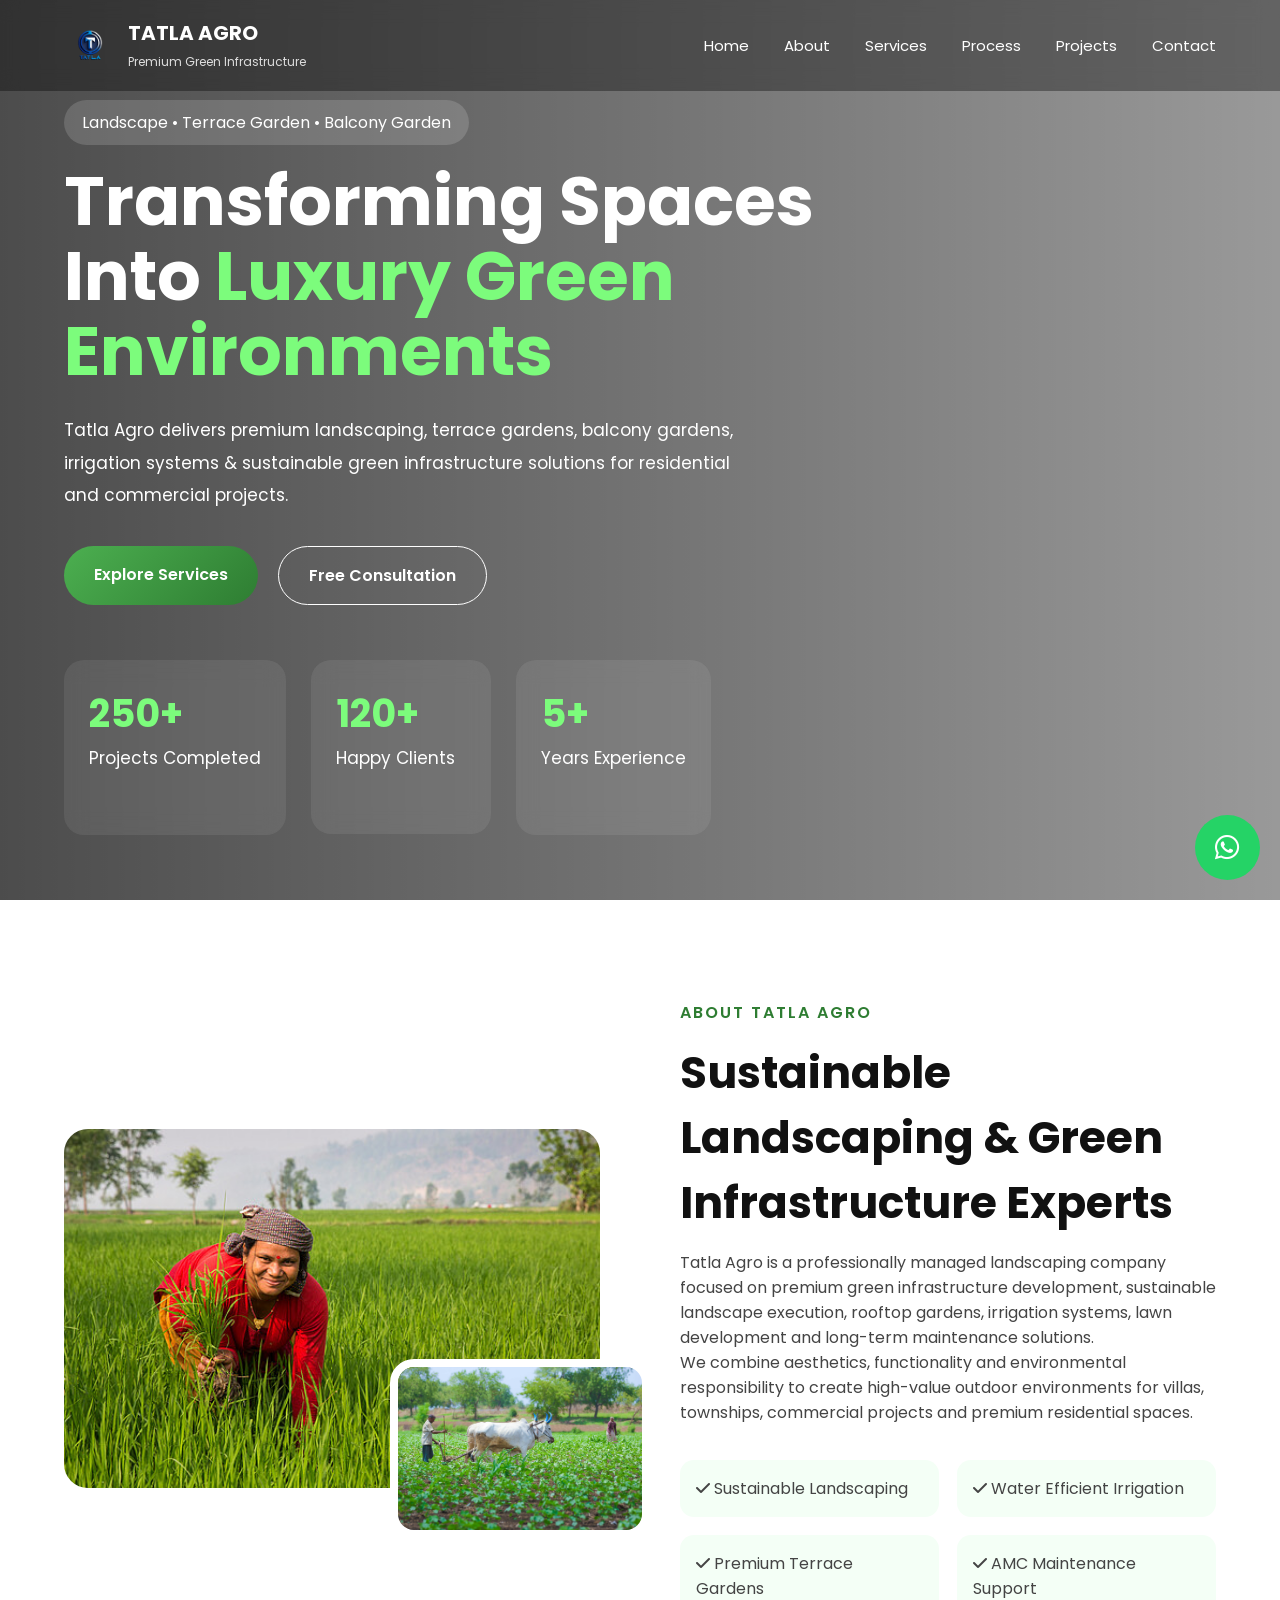
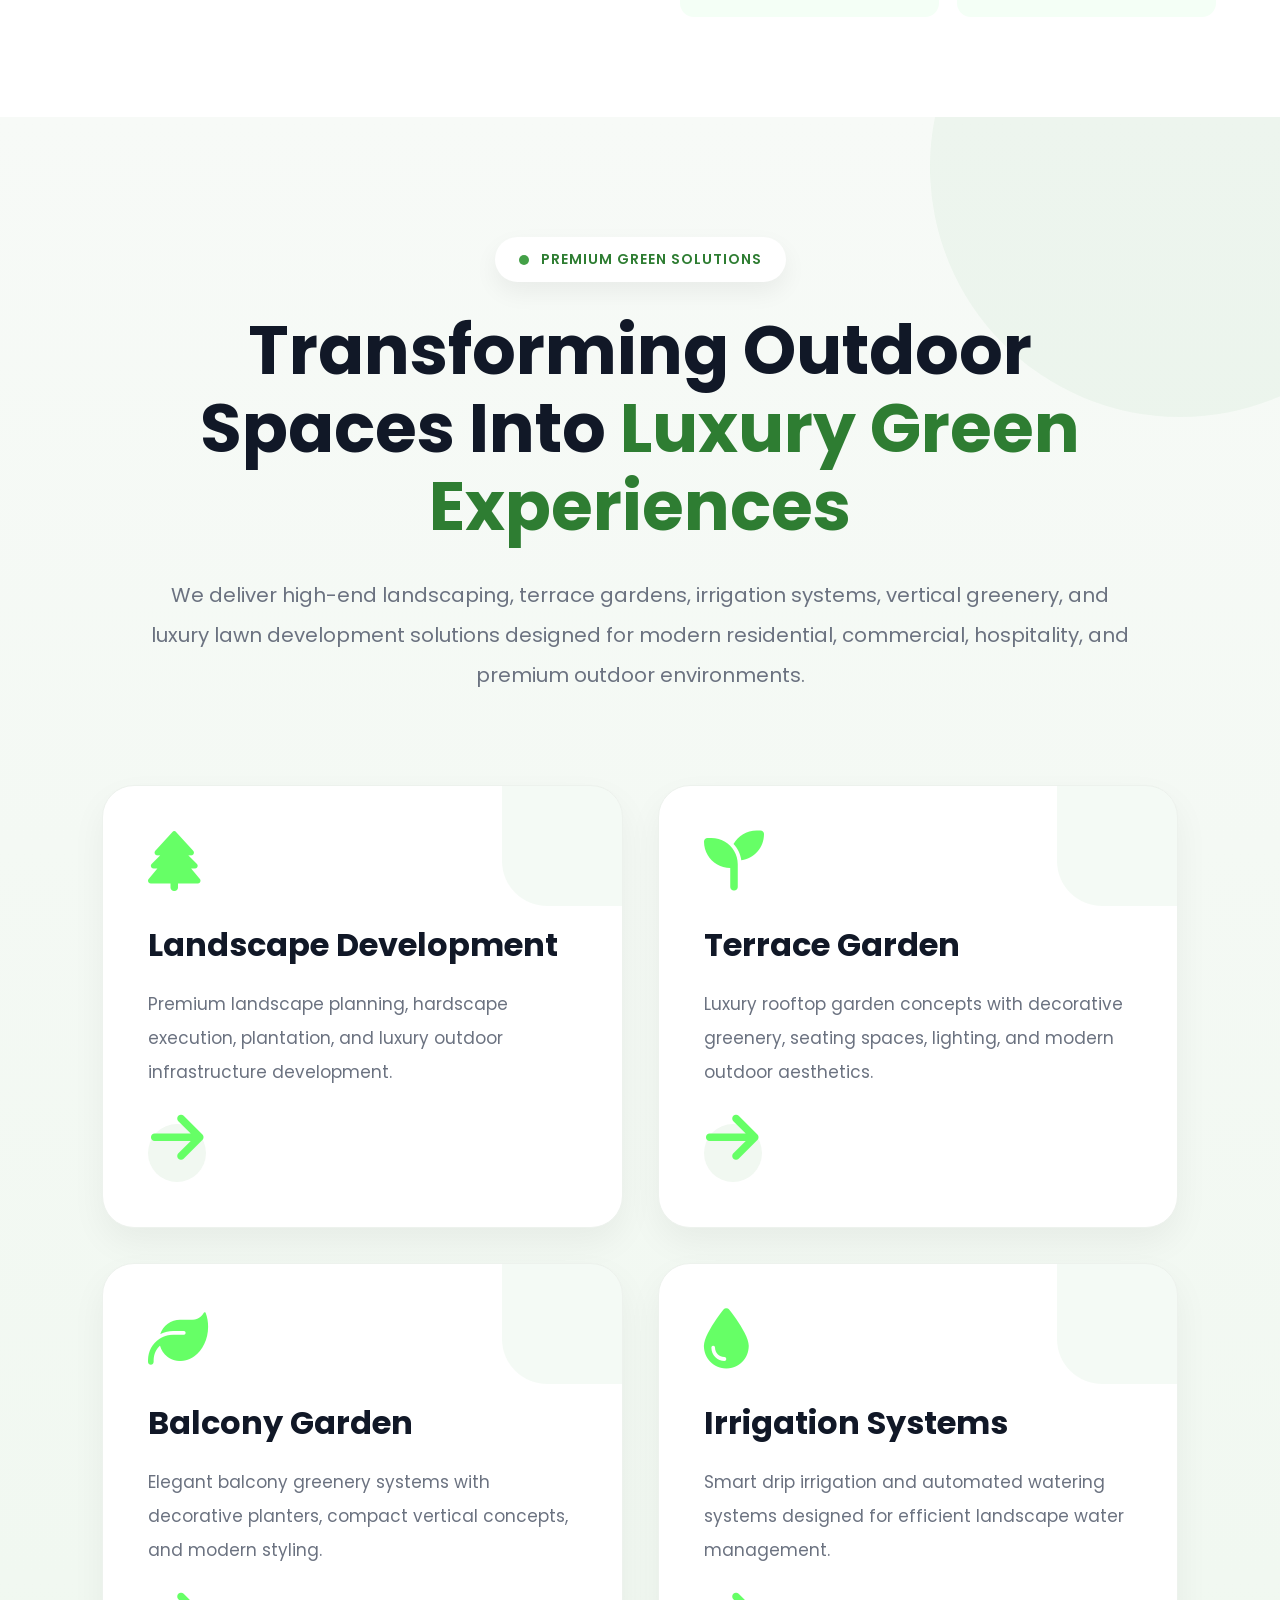
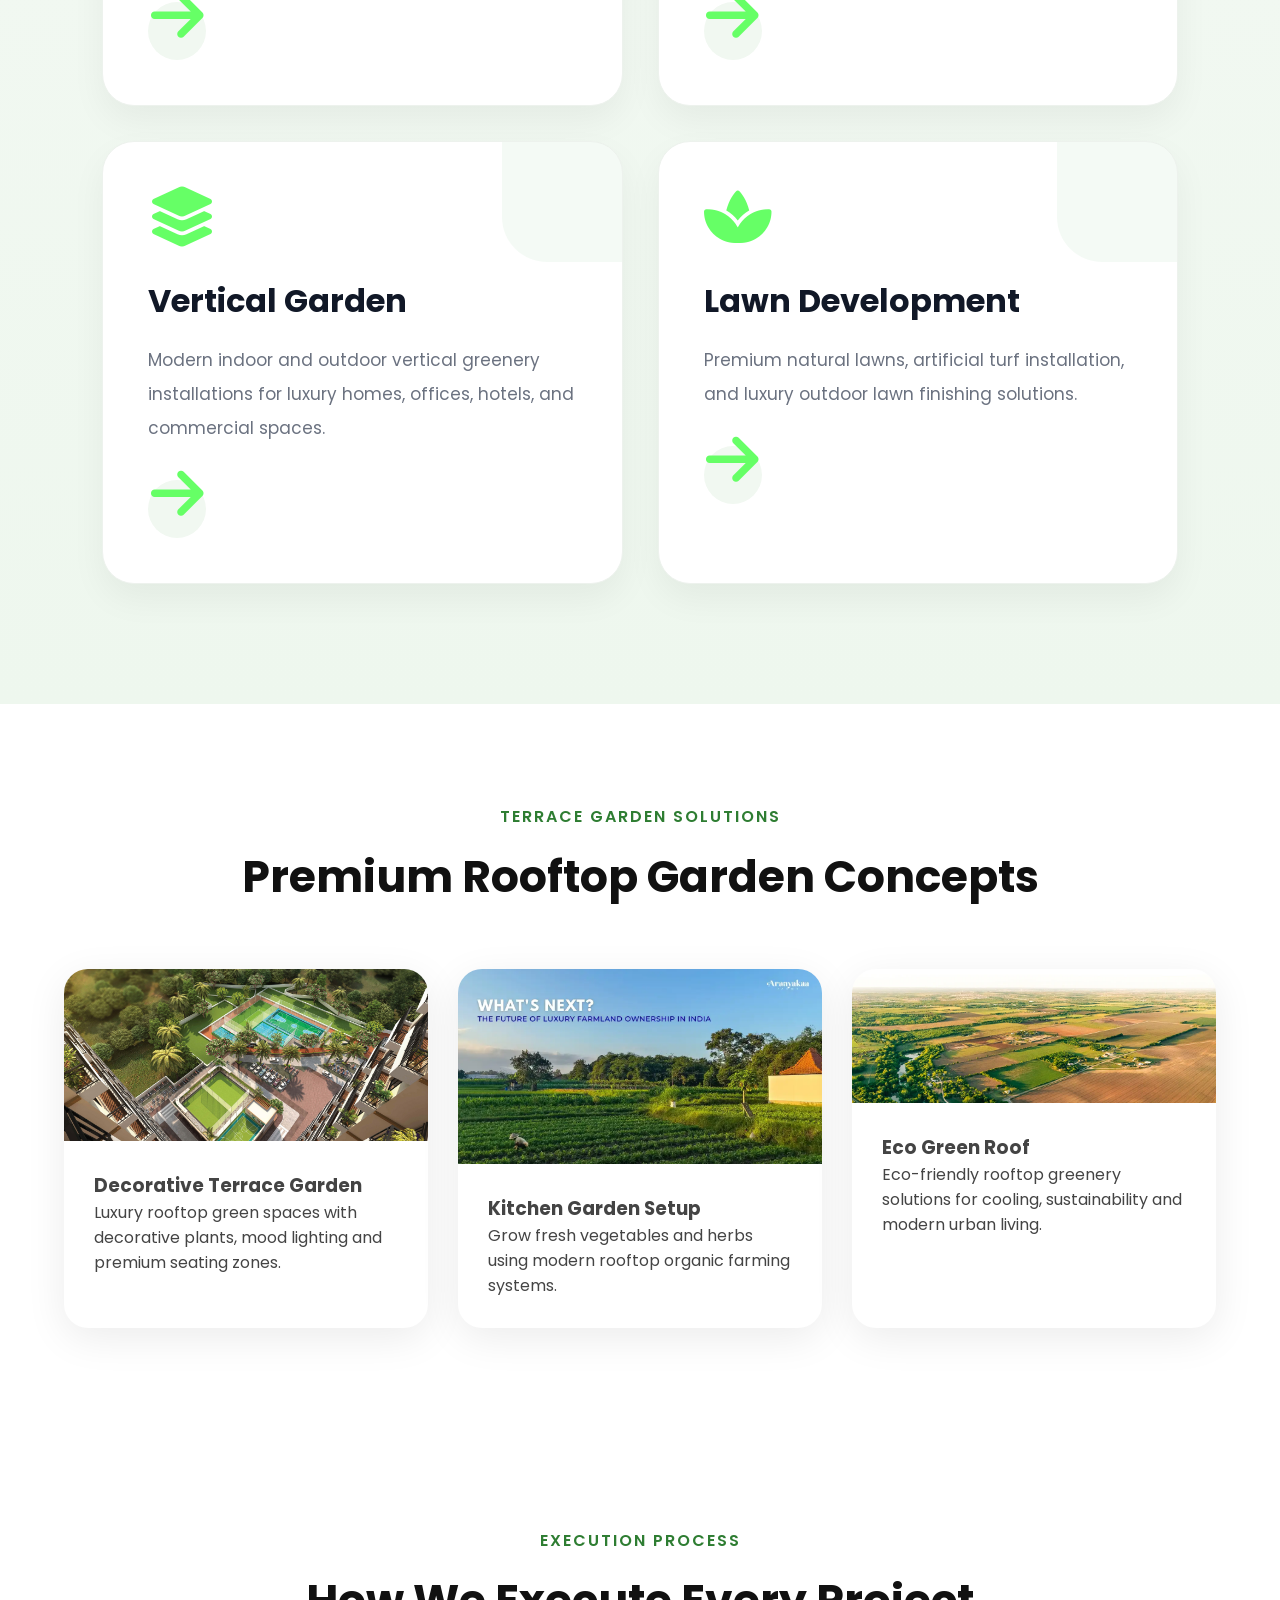
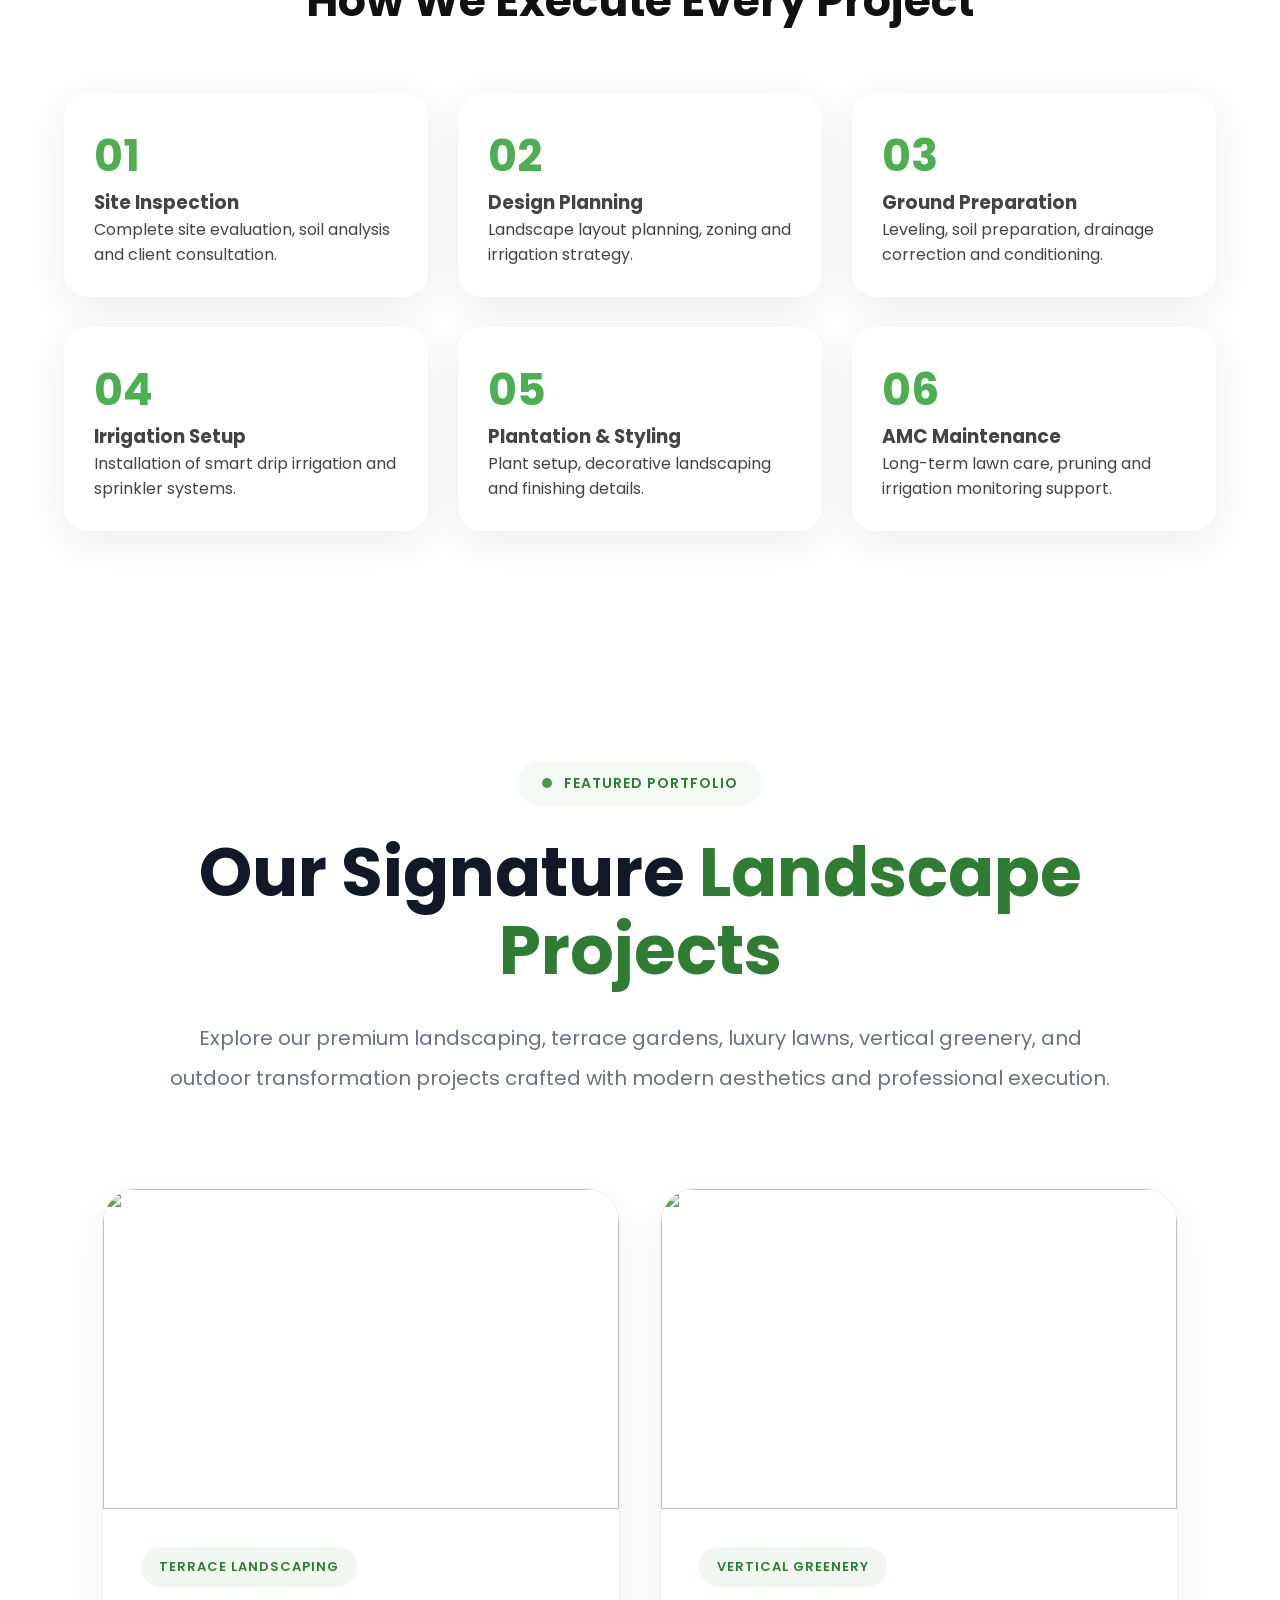
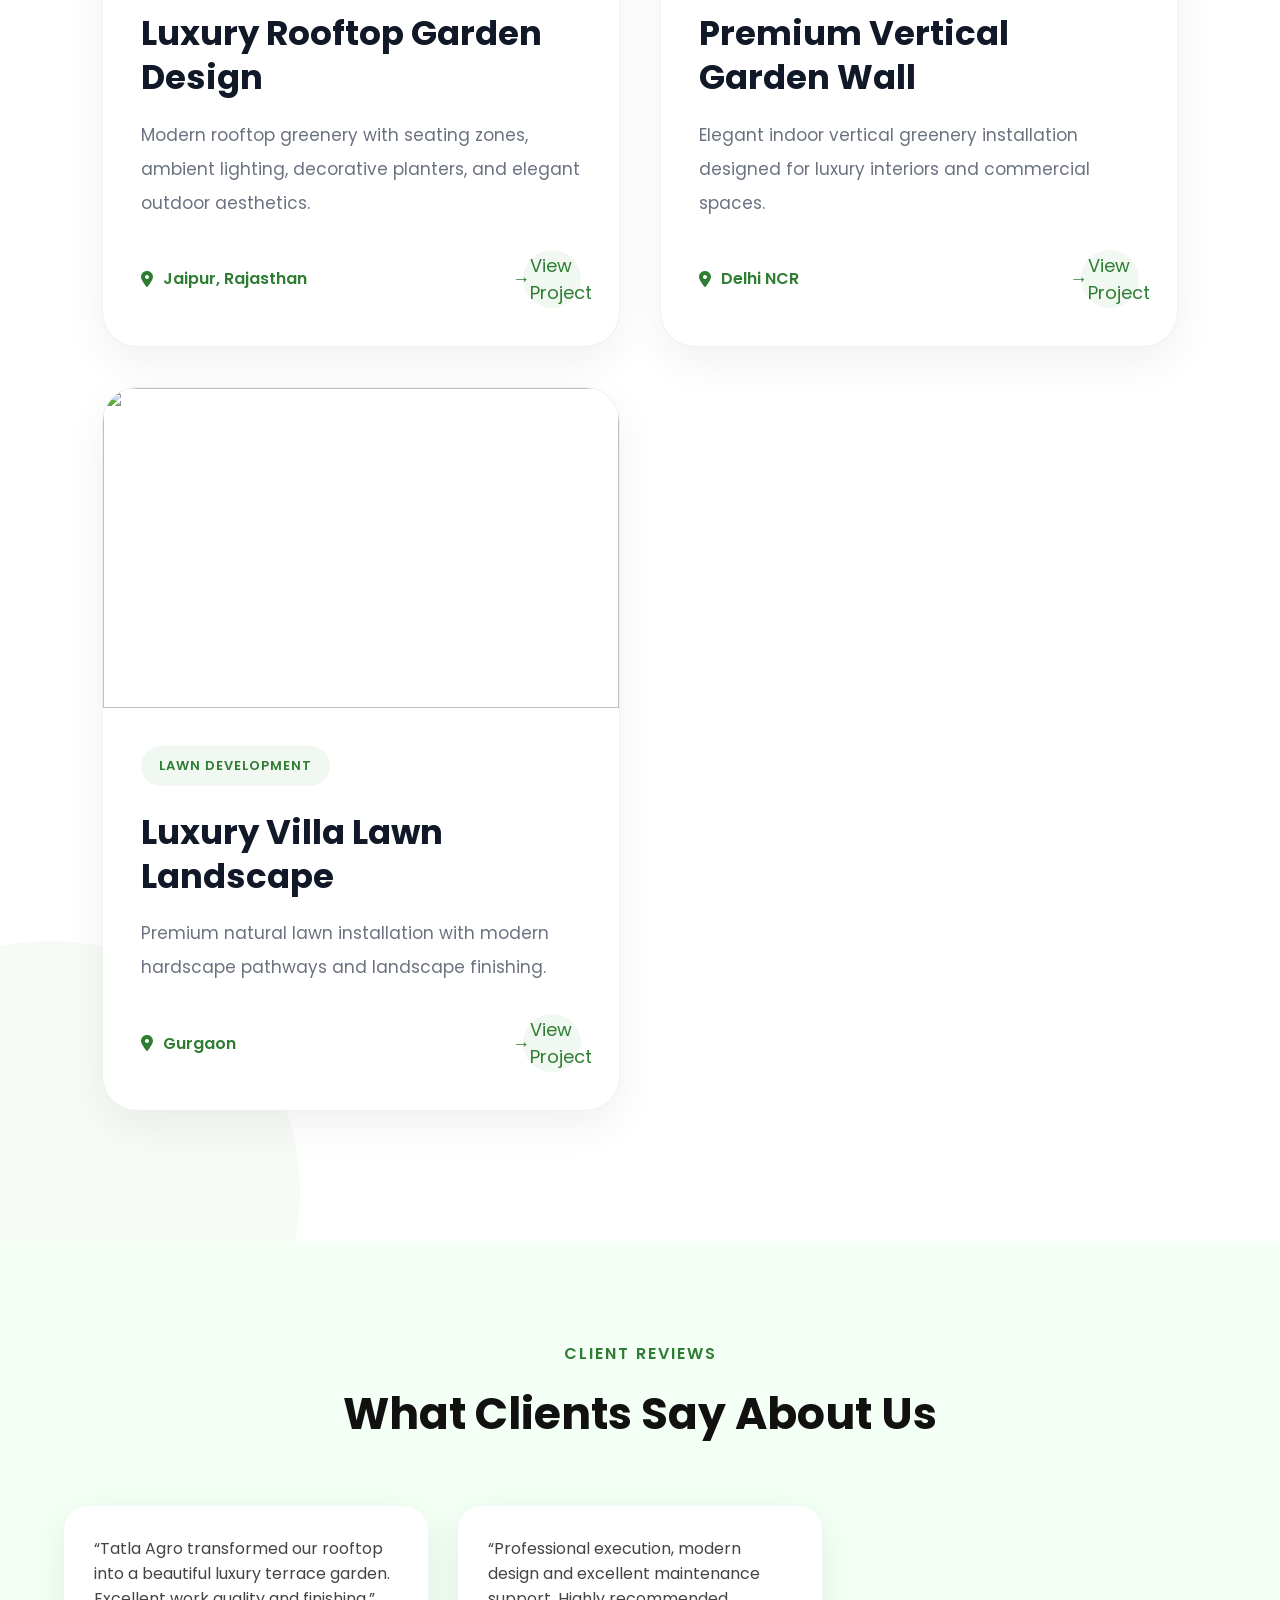
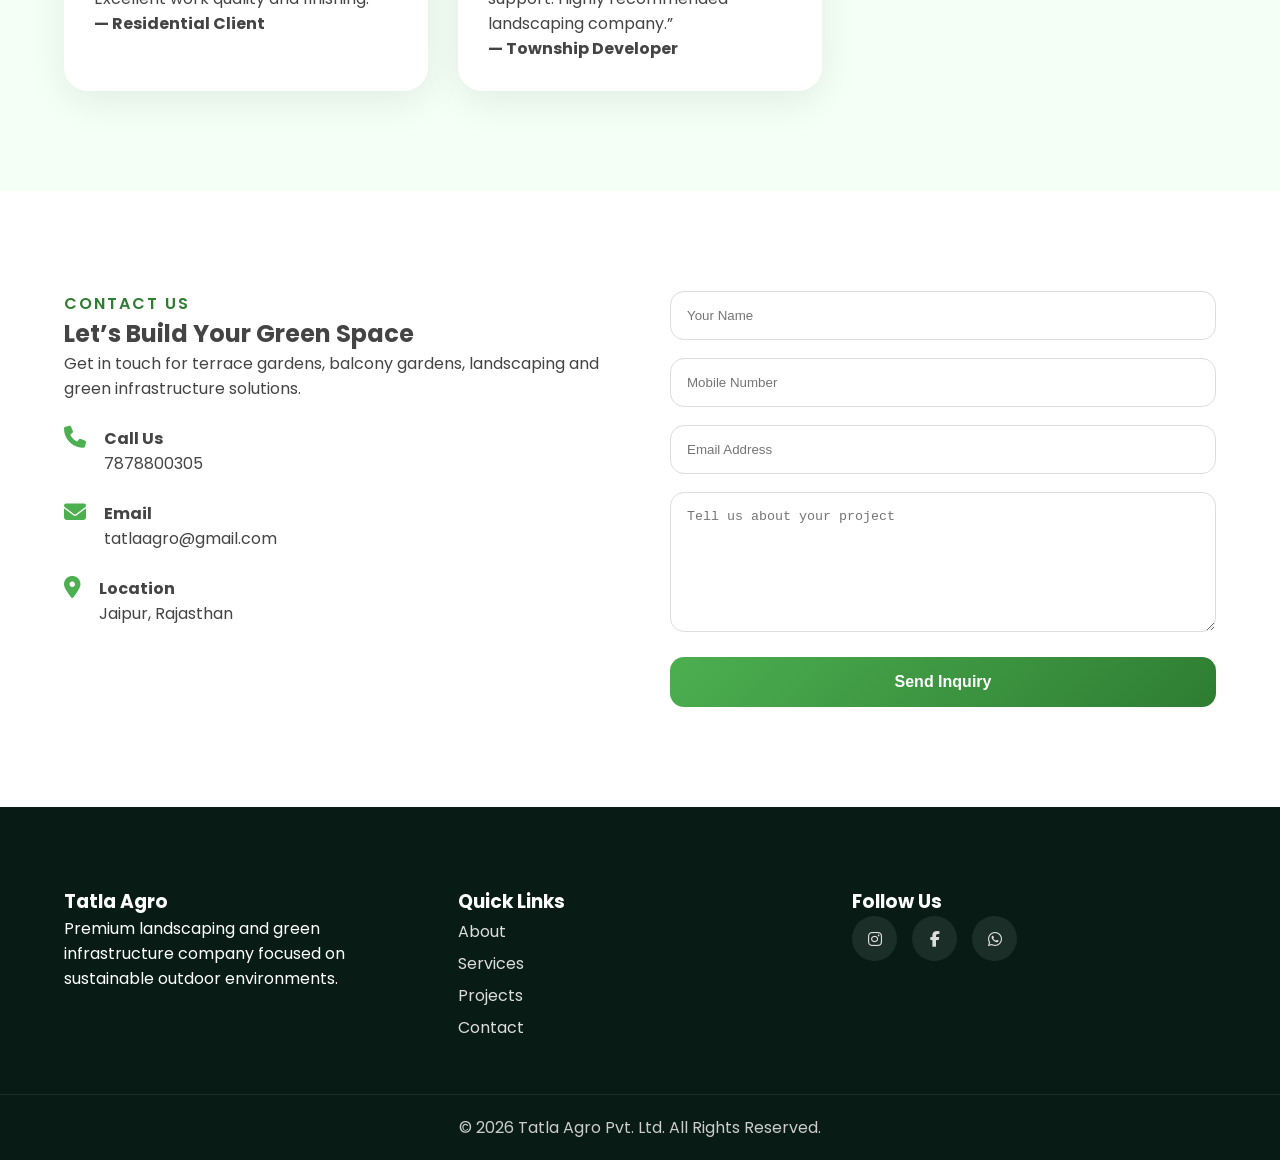
==== commit b487c127: "Update index.html" ====
--- a/index.html
+++ b/index.html
@@ -9,7 +9,7 @@
 <link rel="preconnect" href="https://fonts.gstatic.com" crossorigin>
 <link href="https://fonts.googleapis.com/css2?family=Poppins:wght@300;400;500;600;700;800&display=swap" rel="stylesheet">
 <link rel="stylesheet" href="https://cdnjs.cloudflare.com/ajax/libs/font-awesome/6.5.1/css/all.min.css">
-<link rel="stylesheet" href="style2.css">
+<link rel="stylesheet" href="style.css">
 </head>
 <body>
 
--- a/style.css
+++ b/style.css
@@ -0,0 +1,867 @@
+*{
+    margin:0;
+    padding:0;
+    box-sizing:border-box;
+}
+
+:root{
+    --primary:#2E7D32;
+    --secondary:#66BB6A;
+    --dark:#081C15;
+    --light:#F4FFF6;
+    --text:#444;
+}
+
+body{
+    font-family:'Poppins',sans-serif;
+    background:#fff;
+    color:var(--text);
+    overflow-x:hidden;
+}
+
+.container{
+    width:90%;
+    max-width:1200px;
+    margin:auto;
+}
+
+img{
+    width:100%;
+    display:block;
+}
+
+section{
+    padding:100px 0;
+}
+
+.main-header{
+    position:fixed;
+    width:100%;
+    top:0;
+    z-index:999;
+    background:rgba(0,0,0,0.35);
+    backdrop-filter:blur(10px);
+}
+
+.nav-container{
+    display:flex;
+    justify-content:space-between;
+    align-items:center;
+    padding:18px 0;
+}
+
+.brand{
+    display:flex;
+    align-items:center;
+    gap:12px;
+}
+
+.brand img{
+    width:52px;
+}
+
+.brand h2{
+    color:#fff;
+    font-size:20px;
+}
+
+.brand span{
+    color:#ddd;
+    font-size:12px;
+}
+
+.desktop-nav{
+    display:flex;
+    gap:35px;
+}
+
+.desktop-nav a{
+    color:#fff;
+    text-decoration:none;
+    font-size:15px;
+    transition:.3s;
+}
+
+.desktop-nav a:hover{
+    color:#66BB6A;
+}
+
+.menu-toggle{
+    color:#fff;
+    font-size:24px;
+    display:none;
+}
+
+.hero{
+    height:100vh;
+    position:relative;
+    background:url('hero.jpg') center/cover no-repeat;
+    display:flex;
+    align-items:center;
+}
+
+.hero-overlay{
+    position:absolute;
+    inset:0;
+    background:linear-gradient(to right,rgba(0,0,0,0.7),rgba(0,0,0,0.4));
+}
+
+.hero-content{
+    position:relative;
+    z-index:2;
+    color:#fff;
+}
+
+.hero-tag{
+    background:rgba(255,255,255,0.15);
+    padding:10px 18px;
+    border-radius:50px;
+    display:inline-block;
+    margin-bottom:20px;
+}
+
+.hero h1{
+    font-size:68px;
+    line-height:1.1;
+    max-width:850px;
+    margin-bottom:25px;
+}
+
+.hero h1 span{
+    color:#7CFC7C;
+}
+
+.hero p{
+    max-width:700px;
+    line-height:1.9;
+    font-size:17px;
+    margin-bottom:35px;
+}
+
+.hero-buttons{
+    display:flex;
+    gap:20px;
+    margin-bottom:55px;
+}
+
+.btn{
+    padding:16px 30px;
+    border-radius:50px;
+    text-decoration:none;
+    font-weight:600;
+}
+
+.primary-btn{
+    background:linear-gradient(135deg,#4CAF50,#2E7D32);
+    color:#fff;
+}
+
+.secondary-btn{
+    border:1px solid #fff;
+    color:#fff;
+}
+
+.hero-stats{
+    display:flex;
+    gap:25px;
+}
+
+.stat-box{
+    background:rgba(255,255,255,0.08);
+    backdrop-filter:blur(10px);
+    padding:25px;
+    border-radius:20px;
+    min-width:180px;
+}
+
+.stat-box h3{
+    color:#7CFC7C;
+    font-size:38px;
+}
+
+.section-heading.center{
+    text-align:center;
+    margin-bottom:60px;
+}
+
+.section-tag{
+    color:var(--primary);
+    font-weight:600;
+    text-transform:uppercase;
+    letter-spacing:2px;
+}
+
+.section-heading h2,
+.about-content h2{
+    font-size:44px;
+    color:#111;
+    margin:15px 0;
+}
+
+.about-grid{
+    display:grid;
+    grid-template-columns:1fr 1fr;
+    gap:80px;
+    align-items:center;
+}
+
+.about-images{
+    position:relative;
+}
+
+.main-img{
+    border-radius:24px;
+}
+
+.floating-img{
+    width:260px;
+    position:absolute;
+    bottom:-50px;
+    right:-50px;
+    border:8px solid #fff;
+    border-radius:24px;
+}
+
+.about-features{
+    display:grid;
+    grid-template-columns:1fr 1fr;
+    gap:18px;
+    margin-top:35px;
+}
+
+.about-features div{
+    background:#F4FFF6;
+    padding:16px;
+    border-radius:14px;
+}
+
+.services-section{
+    background:#081C15;
+}
+
+.services-section h2,
+.services-section p{
+    color:#fff;
+}
+
+.services-grid{
+    display:grid;
+    grid-template-columns:repeat(3,1fr);
+    gap:30px;
+}
+
+.service-card{
+    background:rgba(255,255,255,0.05);
+    border:1px solid rgba(255,255,255,0.08);
+    padding:40px 30px;
+    border-radius:24px;
+    transition:.4s;
+}
+
+.service-card:hover{
+    transform:translateY(-10px);
+}
+
+.service-card i{
+    font-size:42px;
+    color:#7CFC7C;
+    margin-bottom:20px;
+}
+
+.service-card h3{
+    color:#fff;
+    margin-bottom:15px;
+}
+
+.service-card p{
+    color:#ccc;
+}
+
+.terrace-grid,
+.process-grid,
+.testimonial-grid,
+.footer-grid{
+    display:grid;
+    grid-template-columns:repeat(3,1fr);
+    gap:30px;
+}
+
+.terrace-box,
+.process-card,
+.testimonial-card{
+    background:#fff;
+    border-radius:24px;
+    overflow:hidden;
+    box-shadow:0 10px 40px rgba(0,0,0,0.08);
+}
+
+.terrace-content,
+.process-card,
+.testimonial-card{
+    padding:30px;
+}
+
+.process-card span{
+    font-size:44px;
+    color:#4CAF50;
+    font-weight:700;
+}
+
+.gallery-grid{
+    display:grid;
+    grid-template-columns:repeat(3,1fr);
+    gap:20px;
+}
+
+.gallery-item img{
+    height:280px;
+    object-fit:cover;
+    border-radius:22px;
+}
+
+.tall img{
+    height:580px;
+}
+
+.testimonial-section{
+    background:#F4FFF6;
+}
+
+.contact-grid{
+    display:grid;
+    grid-template-columns:1fr 1fr;
+    gap:60px;
+}
+
+.contact-box{
+    display:flex;
+    gap:18px;
+    margin-top:25px;
+}
+
+.contact-box i{
+    font-size:22px;
+    color:#4CAF50;
+}
+
+.contact-form input,
+.contact-form textarea{
+    width:100%;
+    padding:16px;
+    margin-bottom:18px;
+    border-radius:14px;
+    border:1px solid #ddd;
+}
+
+.contact-form textarea{
+    height:140px;
+}
+
+.contact-form button{
+    width:100%;
+    padding:16px;
+    border:none;
+    background:linear-gradient(135deg,#4CAF50,#2E7D32);
+    color:#fff;
+    border-radius:14px;
+    font-size:16px;
+    font-weight:600;
+}
+
+.site-footer{
+    background:#081C15;
+    color:#fff;
+    padding-top:80px;
+}
+
+.footer-grid{
+    padding-bottom:50px;
+}
+
+.footer-grid ul{
+    list-style:none;
+}
+
+.footer-grid a{
+    color:#ddd;
+    text-decoration:none;
+    line-height:2;
+}
+
+.social-icons{
+    display:flex;
+    gap:15px;
+}
+
+.social-icons a{
+    width:45px;
+    height:45px;
+    border-radius:50%;
+    background:rgba(255,255,255,0.08);
+    display:flex;
+    align-items:center;
+    justify-content:center;
+}
+
+.footer-bottom{
+    border-top:1px solid rgba(255,255,255,0.08);
+    text-align:center;
+    padding:20px;
+    color:#ccc;
+}
+
+.whatsapp-btn{
+    position:fixed;
+    right:20px;
+    bottom:20px;
+    width:65px;
+    height:65px;
+    border-radius:50%;
+    background:#25D366;
+    display:flex;
+    align-items:center;
+    justify-content:center;
+    color:#fff;
+    font-size:28px;
+    z-index:999;
+    text-decoration:none;
+}
+
+.mobile-menu{
+    display:none;
+}
+
+@media(max-width:992px){
+
+    .hero h1{
+        font-size:48px;
+    }
+
+    .services-grid,
+    .terrace-grid,
+    .process-grid,
+    .gallery-grid,
+    .testimonial-grid,
+    .footer-grid,
+    .about-grid,
+    .contact-grid{
+        grid-template-columns:1fr;
+    }
+
+    .desktop-nav{
+        display:none;
+    }
+
+    .menu-toggle{
+        display:block;
+    }
+
+    .mobile-menu{
+        position:fixed;
+        top:80px;
+        right:-100%;
+        width:280px;
+        height:100vh;
+        background:#081C15;
+        padding:40px 25px;
+        display:flex;
+        flex-direction:column;
+        gap:22px;
+        transition:.4s;
+        z-index:999;
+    }
+
+    .mobile-menu.active{
+        right:0;
+    }
+
+    .mobile-menu a{
+        color:#fff;
+        text-decoration:none;
+    }
+
+    .hero-stats{
+        flex-direction:column;
+    }
+
+    .hero{
+        height:auto;
+        padding:180px 0 100px;
+    }
+
+    .hero h1{
+        font-size:42px;
+    }
+
+    .floating-img{
+        display:none;
+    }
+
+}
+.services-section{
+    padding:120px 8%;
+    background:
+    linear-gradient(to bottom,#f7faf7,#eef7ee);
+    position:relative;
+    overflow:hidden;
+}
+
+.services-section::before{
+    content:'';
+    position:absolute;
+    width:500px;
+    height:500px;
+    background:rgba(76,175,80,0.06);
+    border-radius:50%;
+    top:-200px;
+    right:-150px;
+}
+
+.services-heading{
+    text-align:center;
+    max-width:1000px;
+    margin:auto;
+    margin-bottom:90px;
+    position:relative;
+    z-index:2;
+}
+
+.heading-badge{
+    display:inline-flex;
+    align-items:center;
+    gap:12px;
+    padding:12px 24px;
+    background:#ffffff;
+    border-radius:50px;
+    box-shadow:0 10px 25px rgba(0,0,0,0.06);
+    font-size:14px;
+    font-weight:600;
+    color:#2e7d32;
+    text-transform:uppercase;
+    letter-spacing:1px;
+    margin-bottom:30px;
+}
+
+.heading-badge span{
+    width:10px;
+    height:10px;
+    background:#43a047;
+    border-radius:50%;
+}
+
+.services-heading h2{
+    font-size:68px;
+    line-height:1.15;
+    color:#111827;
+    margin-bottom:28px;
+    font-weight:700;
+}
+
+.services-heading h2 span{
+    color:#2e7d32;
+}
+
+.services-heading p{
+    font-size:20px;
+    line-height:2;
+    color:#6b7280;
+}
+
+.services-grid{
+    display:grid;
+    grid-template-columns:repeat(auto-fit,minmax(340px,1fr));
+    gap:35px;
+    position:relative;
+    z-index:2;
+}
+
+.service-card{
+    background:#ffffff;
+    border-radius:32px;
+    padding:45px;
+    text-decoration:none;
+    position:relative;
+    overflow:hidden;
+    transition:0.5s ease;
+    border:1px solid #edf2ed;
+    box-shadow:0 15px 35px rgba(0,0,0,0.05);
+}
+
+.service-card::before{
+    content:'';
+    position:absolute;
+    width:180px;
+    height:180px;
+    background:rgba(76,175,80,0.06);
+    border-radius:45px;
+    top:-60px;
+    right:-60px;
+    transition:0.5s;
+}
+
+.service-card:hover{
+    transform:translateY(-14px);
+    box-shadow:0 25px 50px rgba(46,125,50,0.18);
+    border-color:#43a047;
+}
+
+.service-card:hover::before{
+    transform:scale(1.1);
+}
+
+.service-card i{
+    font-size:60px;
+    color:#66ff66;
+    margin-bottom:30px;
+    position:relative;
+    z-index:2;
+}
+
+.service-card h3{
+    font-size:32px;
+    color:#111827;
+    margin-bottom:18px;
+    font-weight:700;
+    position:relative;
+    z-index:2;
+}
+
+.service-card p{
+    color:#6b7280;
+    line-height:2;
+    font-size:17px;
+    position:relative;
+    z-index:2;
+}
+
+.card-arrow{
+    margin-top:35px;
+    width:58px;
+    height:58px;
+    border-radius:50%;
+    background:#f1f8f1;
+    display:flex;
+    align-items:center;
+    justify-content:center;
+    color:#2e7d32;
+    font-size:18px;
+    transition:0.4s;
+}
+
+.service-card:hover .card-arrow{
+    background:#2e7d32;
+    color:#fff;
+    transform:translateX(8px);
+}
+
+@media(max-width:768px){
+
+.services-heading h2{
+    font-size:42px;
+}
+
+.services-heading p{
+    font-size:17px;
+}
+
+.service-card{
+    padding:35px;
+}
+
+}
+.projects-section{
+    padding:130px 8%;
+    background:#ffffff;
+    position:relative;
+    overflow:hidden;
+}
+
+.projects-section::before{
+    content:'';
+    position:absolute;
+    width:500px;
+    height:500px;
+    background:rgba(76,175,80,0.05);
+    border-radius:50%;
+    left:-200px;
+    bottom:-200px;
+}
+
+.projects-heading{
+    text-align:center;
+    max-width:950px;
+    margin:auto;
+    margin-bottom:90px;
+    position:relative;
+    z-index:2;
+}
+
+.project-badge{
+    display:inline-flex;
+    align-items:center;
+    gap:12px;
+    padding:12px 24px;
+    background:#f4fbf4;
+    border-radius:50px;
+    color:#2e7d32;
+    font-size:14px;
+    font-weight:600;
+    letter-spacing:1px;
+    text-transform:uppercase;
+    margin-bottom:28px;
+}
+
+.project-badge span{
+    width:10px;
+    height:10px;
+    background:#43a047;
+    border-radius:50%;
+}
+
+.projects-heading h2{
+    font-size:68px;
+    line-height:1.15;
+    color:#111827;
+    margin-bottom:28px;
+    font-weight:700;
+}
+
+.projects-heading h2 span{
+    color:#2e7d32;
+}
+
+.projects-heading p{
+    font-size:20px;
+    line-height:2;
+    color:#6b7280;
+}
+
+.projects-grid{
+    display:grid;
+    grid-template-columns:repeat(auto-fit,minmax(380px,1fr));
+    gap:40px;
+    position:relative;
+    z-index:2;
+}
+
+.project-card{
+    background:#fff;
+    border-radius:35px;
+    overflow:hidden;
+    box-shadow:0 15px 40px rgba(0,0,0,0.06);
+    transition:0.5s ease;
+    border:1px solid #edf2ed;
+}
+
+.project-card:hover{
+    transform:translateY(-14px);
+    box-shadow:0 30px 60px rgba(46,125,50,0.18);
+}
+
+.project-image{
+    height:320px;
+    overflow:hidden;
+    position:relative;
+}
+
+.project-image img{
+    width:100%;
+    height:100%;
+    object-fit:cover;
+    transition:0.6s;
+}
+
+.project-card:hover .project-image img{
+    transform:scale(1.08);
+}
+
+.project-content{
+    padding:38px;
+}
+
+.project-category{
+    display:inline-block;
+    padding:10px 18px;
+    background:#f1f8f1;
+    color:#2e7d32;
+    border-radius:50px;
+    font-size:13px;
+    font-weight:600;
+    margin-bottom:24px;
+    text-transform:uppercase;
+    letter-spacing:1px;
+}
+
+.project-content h3{
+    font-size:34px;
+    color:#111827;
+    margin-bottom:18px;
+    line-height:1.3;
+}
+
+.project-content p{
+    color:#6b7280;
+    line-height:2;
+    font-size:17px;
+    margin-bottom:30px;
+}
+
+.project-footer{
+    display:flex;
+    align-items:center;
+    justify-content:space-between;
+    gap:20px;
+    flex-wrap:wrap;
+}
+
+.project-location{
+    color:#2e7d32;
+    font-weight:600;
+    display:flex;
+    align-items:center;
+    gap:10px;
+}
+
+.project-btn{
+    width:58px;
+    height:58px;
+    border-radius:50%;
+    background:#f1f8f1;
+    display:flex;
+    align-items:center;
+    justify-content:center;
+    color:#2e7d32;
+    text-decoration:none;
+    font-size:18px;
+    transition:0.4s;
+}
+
+.project-btn::before{
+    content:'→';
+}
+
+.project-card:hover .project-btn{
+    background:#2e7d32;
+    color:#fff;
+    transform:translateX(6px);
+}
+
+@media(max-width:768px){
+
+.projects-heading h2{
+    font-size:42px;
+}
+
+.projects-heading p{
+    font-size:17px;
+}
+
+.projects-grid{
+    grid-template-columns:1fr;
+}
+
+.project-content h3{
+    font-size:28px;
+}
+
+}
